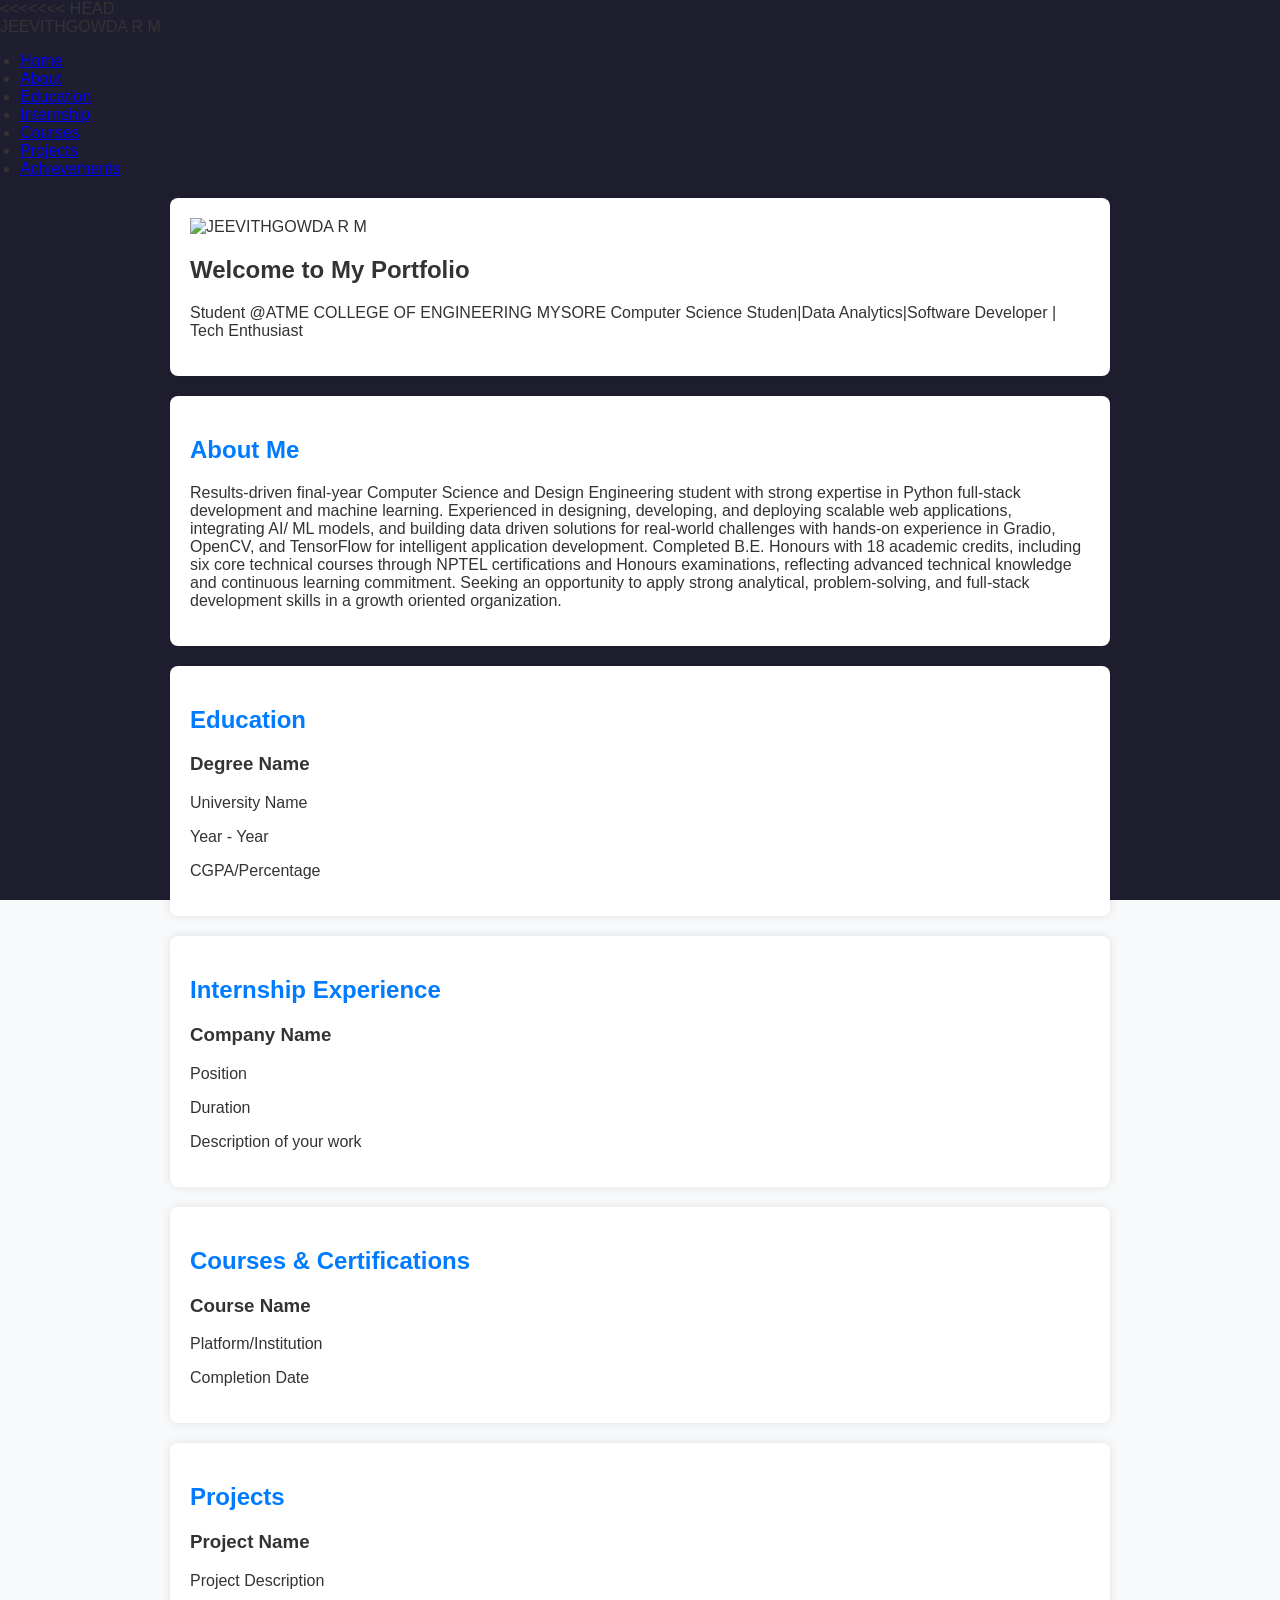
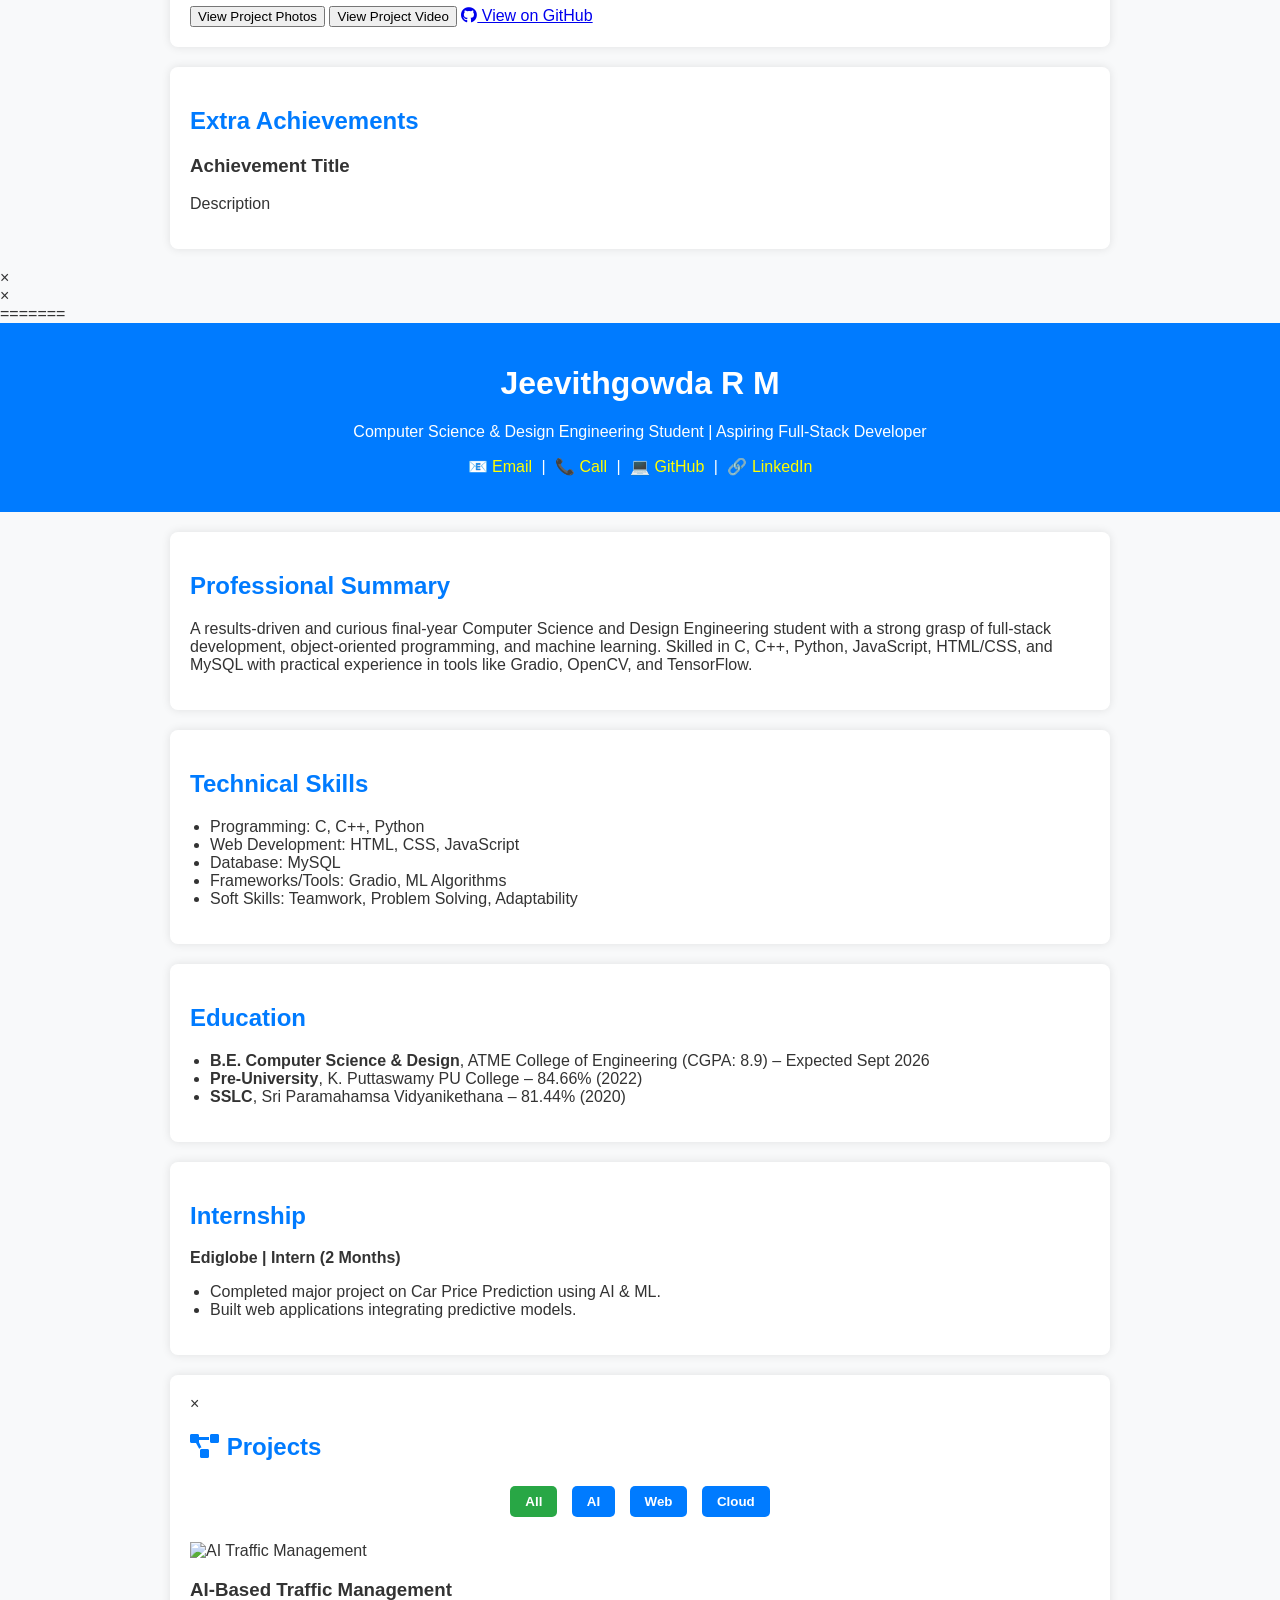
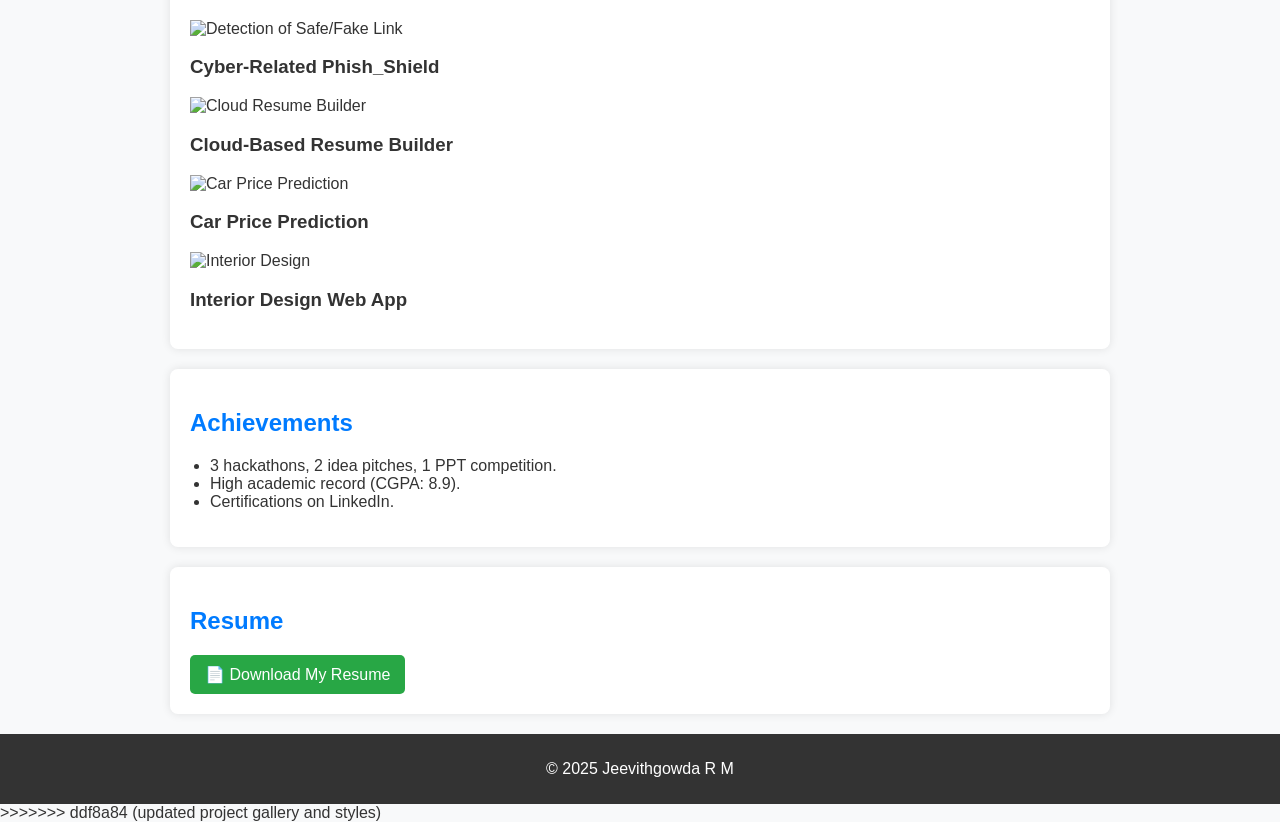
==== index.html @ c89f0ec2 "Updated to pop up the videos" ====
<<<<<<< HEAD
<!DOCTYPE html>
<html lang="en">
<head>
    <meta charset="UTF-8">
    <meta name="viewport" content="width=device-width, initial-scale=1.0">
    <title>JEEVITHGOWDA R M - Portfolio</title>
    <link rel="stylesheet" href="css/style.css">
    <link rel="stylesheet" href="https://cdnjs.cloudflare.com/ajax/libs/font-awesome/5.15.4/css/all.min.css">
</head>
<body>
    <!-- Navigation -->
    <nav>
        <div class="logo">JEEVITHGOWDA R M</div>
        <ul class="nav-links">
            <li><a href="#home">Home</a></li>
            <li><a href="#about">About</a></li>
            <li><a href="#education">Education</a></li>
            <li><a href="#internship">Internship</a></li>
            <li><a href="#courses">Courses</a></li>
            <li><a href="#projects">Projects</a></li>
            <li><a href="#achievements">Achievements</a></li>
        </ul>
    </nav>

    <!-- Home Section -->
    <section id="home" class="section">
        <div class="profile-container">
            <img src="C:\Users\JEEVITH GOWDA R M\OneDrive\Desktop\portfolio\project_images\jee .jpg" alt="JEEVITHGOWDA R M" class="profile-photo">
            <h1>Welcome to My Portfolio</h1>
            <p>Student @ATME COLLEGE OF ENGINEERING MYSORE Computer Science Studen|Data Analytics|Software Developer | Tech Enthusiast</p>
        </div>
    </section>

    <!-- About Section -->
    <section id="about" class="section">
        <h2>About Me</h2>
        <div class="content">
            <p>Results-driven final-year Computer Science and Design Engineering student with strong
expertise in Python full-stack development and machine learning. Experienced in designing,
developing, and deploying scalable web applications, integrating AI/ ML models, and building data
driven solutions for real-world challenges with hands-on experience in Gradio, OpenCV, and
TensorFlow for intelligent application development. Completed B.E. Honours with 18 academic
credits, including six core technical courses through NPTEL certifications and Honours examinations,
reflecting advanced technical knowledge and continuous learning commitment. Seeking an
opportunity to apply strong analytical, problem-solving, and full-stack development skills in a growth
oriented organization.</p>
        </div>
    </section>

    <!-- Education Section -->
    <section id="education" class="section">
        <h2>Education</h2>
        <div class="education-container">
            <!-- Add your education details here -->
            <div class="education-item">
                <h3>Degree Name</h3>
                <p>University Name</p>
                <p>Year - Year</p>
                <p>CGPA/Percentage</p>
            </div>
        </div>
    </section>

    <!-- Internship Section -->
    <section id="internship" class="section">
        <h2>Internship Experience</h2>
        <div class="internship-container">
            <!-- Add your internship details here -->
            <div class="internship-item">
                <h3>Company Name</h3>
                <p>Position</p>
                <p>Duration</p>
                <p>Description of your work</p>
            </div>
        </div>
    </section>

    <!-- Courses Section -->
    <section id="courses" class="section">
        <h2>Courses & Certifications</h2>
        <div class="courses-container">
            <!-- Add your courses here -->
            <div class="course-item">
                <h3>Course Name</h3>
                <p>Platform/Institution</p>
                <p>Completion Date</p>
            </div>
        </div>
    </section>

    <!-- Projects Section -->
    <section id="projects" class="section">
        <h2>Projects</h2>
        <div class="projects-container">
            <!-- Project Item Template -->
            <div class="project-item">
                <h3>Project Name</h3>
                <p>Project Description</p>
                <div class="project-buttons">
                    <button onclick="viewProjectPhotos('project1')">View Project Photos</button>
                    <button onclick="viewProjectVideo('project1')">View Project Video</button>
                    <a href="your-github-link" target="_blank" class="github-link">
                        <i class="fab fa-github"></i> View on GitHub
                    </a>
                </div>
            </div>
        </div>
    </section>

    <!-- Achievements Section -->
    <section id="achievements" class="section">
        <h2>Extra Achievements</h2>
        <div class="achievements-container">
            <!-- Add your achievements here -->
            <div class="achievement-item">
                <h3>Achievement Title</h3>
                <p>Description</p>
            </div>
        </div>
    </section>

    <!-- Modal for Photos -->
    <div id="photoModal" class="modal">
        <span class="close">&times;</span>
        <div class="modal-content">
            <div class="photo-container"></div>
        </div>
    </div>

    <!-- Modal for Videos -->
    <div id="videoModal" class="modal">
        <span class="close">&times;</span>
        <div class="modal-content">
            <div class="video-container"></div>
        </div>
    </div>

    <script src="js/script.js"></script>
</body>
</html>
=======
<!DOCTYPE html>
<html lang="en">
<head>
    <meta charset="UTF-8">
    <meta name="viewport" content="width=device-width, initial-scale=1.0">
    <title>Jeevithgowda R M - Portfolio</title>
    <link rel="stylesheet" href="style.css">
</head>
<body>
<div id="particles-js"></div>


<header>
    <h1>Jeevithgowda R M</h1>
    <p>Computer Science & Design Engineering Student | Aspiring Full-Stack Developer</p>
    <p>
        <a href="mailto:jeevithjeeva12345@gmail.com">📧 Email</a> | 
        <a href="tel:+917406012512">📞 Call</a> | 
        <a href="https://github.com/jeevithgowdarm" target="_blank">💻 GitHub</a> | 
        <a href="https://linkedin.com/in/jeevithgowda-r-m-33a022277" target="_blank">🔗 LinkedIn</a>
    </p>
</header>

<section>
    <h2>Professional Summary</h2>
    <p>A results-driven and curious final-year Computer Science and Design Engineering student with a strong grasp of full-stack development, object-oriented programming, and machine learning. Skilled in C, C++, Python, JavaScript, HTML/CSS, and MySQL with practical experience in tools like Gradio, OpenCV, and TensorFlow.</p>
</section>

<section>
    <h2>Technical Skills</h2>
    <ul>
        <li>Programming: C, C++, Python</li>
        <li>Web Development: HTML, CSS, JavaScript</li>
        <li>Database: MySQL</li>
        <li>Frameworks/Tools: Gradio, ML Algorithms</li>
        <li>Soft Skills: Teamwork, Problem Solving, Adaptability</li>
    </ul>
</section>

<section>
    <h2>Education</h2>
    <ul>
        <li><b>B.E. Computer Science & Design</b>, ATME College of Engineering (CGPA: 8.9) – Expected Sept 2026</li>
        <li><b>Pre-University</b>, K. Puttaswamy PU College – 84.66% (2022)</li>
        <li><b>SSLC</b>, Sri Paramahamsa Vidyanikethana – 81.44% (2020)</li>
    </ul>
</section>

<section>
    <h2>Internship</h2>
    <p><b>Ediglobe | Intern (2 Months)</b></p>
    <ul>
        <li>Completed major project on Car Price Prediction using AI & ML.</li>
        <li>Built web applications integrating predictive models.</li>
    </ul>
</section>

<!-- PROJECTS -->
<section id="projects" class="fade-in">
    <!-- MODAL POPUP -->
<div id="projectModal" class="modal">
    <span class="close" onclick="closeModal()">&times;</span>
    <div id="modalBody"></div>
    <div id="modalLinks" class="modal-links"></div>
</div>

    <h2><i class="fas fa-project-diagram"></i> Projects</h2>

    <!-- FILTER BAR -->
    <div class="filter-bar">
        <button class="filter-btn active" onclick="filterProjects('all')">All</button>
        <button class="filter-btn" onclick="filterProjects('ai')">AI</button>
        <button class="filter-btn" onclick="filterProjects('web')">Web</button>
        <button class="filter-btn" onclick="filterProjects('cloud')">Cloud</button>
    </div>

    <!-- PROJECT GALLERY -->
    <div class="gallery">

        <div class="card" data-category="ai"
             onclick="openModal('traffic.jpg', 
             'AI-Based Traffic Management System', 
             'Used LSTM & YOLOv5 for congestion prediction & emergency vehicle detection. Reduced congestion by 30% in simulations.', 
             'https://your-live-demo-link.com/traffic', 
             'https://github.com/jeevithgowdarm/traffic-management')">
            <img src="traffic.jpg" alt="AI Traffic Management">
            <h3>AI-Based Traffic Management</h3>
        </div>

        <div class="card" data-category="cyber"
             onclick="openvideoModal('https://drive.google.com/file/d/19k4djVkatjtYwYWnlKphUEiR3qjIgkow/view?usp=sharing', 
             'Phish Shield - Detection of Link wheather Safe/Fake', 
             'This project explains phishing attack detection with AI',
             'Built using Python, with Streamlit for the user interface, Scikit-learn (Random Forest) for phishing URL detection, and libraries like Pandas, NumPy, and tldextract for data processing and feature extraction. Managed version control with Git/GitHub. ', 
             'https://github.com/jeevithgowdarm/phish_shield.git')">
            <img src="C:\Users\JEEVITH GOWDA R M\OneDrive\Desktop\portfolio\project_images\phishing_detection_image.jpg" alt="Detection of Safe/Fake Link">
            <h3>Cyber-Related Phish_Shield</h3>
        </div>

        <div class="card" data-category="cloud"
             onclick="openModal('resume-builder.jpg', 
             'Cloud-Based Resume Builder', 
             'Created an online resume generation platform with cloud storage for easy access.', 
             'https://your-live-demo-link.com/resume-builder', 
             'https://github.com/jeevithgowdarm/resume-builder')">
            <img src="resume-builder.jpg" alt="Cloud Resume Builder">
            <h3>Cloud-Based Resume Builder</h3>
        </div>

        <div class="card" data-category="ai web"
             onclick="openModal('car-price.jpg', 
             'Car Price Prediction', 
             'AI-powered web app predicting car prices with high accuracy. Built during Ediglobe internship.', 
             'https://your-live-demo-link.com/car-price', 
             'https://github.com/jeevithgowdarm/car-price-prediction')">
            <img src="car-price.jpg" alt="Car Price Prediction">
            <h3>Car Price Prediction</h3>
        </div>

        <div class="card" data-category="web ai"
             onclick="openModal('interior-design.jpg', 
             'Interior Design Web App', 
             'ML-powered design visualization tool for architects & interior designers.', 
             'https://your-live-demo-link.com/interior-design', 
             'https://github.com/jeevithgowdarm/interior-design-app')">
            <img src="interior-design.jpg" alt="Interior Design">
            <h3>Interior Design Web App</h3>
        </div>

    </div>
</section>

<section>
    <h2>Achievements</h2>
    <ul>
        <li>3 hackathons, 2 idea pitches, 1 PPT competition.</li>
        <li>High academic record (CGPA: 8.9).</li>
        <li>Certifications on LinkedIn.</li>
    </ul>
</section>

<section>
    <h2>Resume</h2>
    <a class="btn" href="resume.pdf" download>📄 Download My Resume</a>
</section>

<footer>
    <p>© 2025 Jeevithgowda R M</p>
</footer>

<!-- Particles.js library -->
<script src="https://cdn.jsdelivr.net/npm/particles.js"></script>

<!-- Init Particles -->
<script>
particlesJS("particles-js", {
  "particles": {
    "number": { "value": 60 },
    "size": { "value": 3 },
    "move": { "speed": 1 },
    "line_linked": { "enable": true, "color": "#007BFF" },
    "color": { "value": "#ffffff" }
  }
});
</script>
</body>
</html>
>>>>>>> ddf8a84 (updated project gallery and styles)
---- style.css ----
body {
    font-family: Arial, sans-serif;
    margin: 0;
    padding: 0;
    background-color: #f8f9fa;
    color: #333;
}

header {
    background: #007BFF;
    color: white;
    padding: 20px;
    text-align: center;
}

header a {
    color: yellow;
    text-decoration: none;
    margin: 0 5px;
}

section {
    background: white;
    margin: 20px auto;
    padding: 20px;
    max-width: 900px;
    border-radius: 8px;
    box-shadow: 0 0 10px rgba(0,0,0,0.1);
}

h2 {
    color: #007BFF;
}

ul {
    padding-left: 20px;
}

.btn {
    display: inline-block;
    padding: 10px 15px;
    background: #28a745;
    color: white;
    text-decoration: none;
    border-radius: 5px;
}

.btn:hover {
    background: #218838;
}

footer {
    text-align: center;
    padding: 10px;
    background: #333;
    color: white;
}

/* Filter Bar */
.filter-bar {
    text-align: center;
    margin-bottom: 20px;
}

.filter-btn {
    background: #007BFF;
    color: white;
    border: none;
    padding: 8px 15px;
    margin: 5px;
    border-radius: 5px;
    cursor: pointer;
    font-weight: bold;
    transition: background 0.3s;
}

.filter-btn:hover {
    background: #0056b3;
}

.filter-btn.active {
    background: #28a745;
}
/* Particles Background */
#particles-js {
    position: fixed;
    width: 100%;
    height: 100%;
    z-index: -1; /* keeps particles behind all content */
    top: 0;
    left: 0;
    background: #1e1e2f; /* fallback color */
}
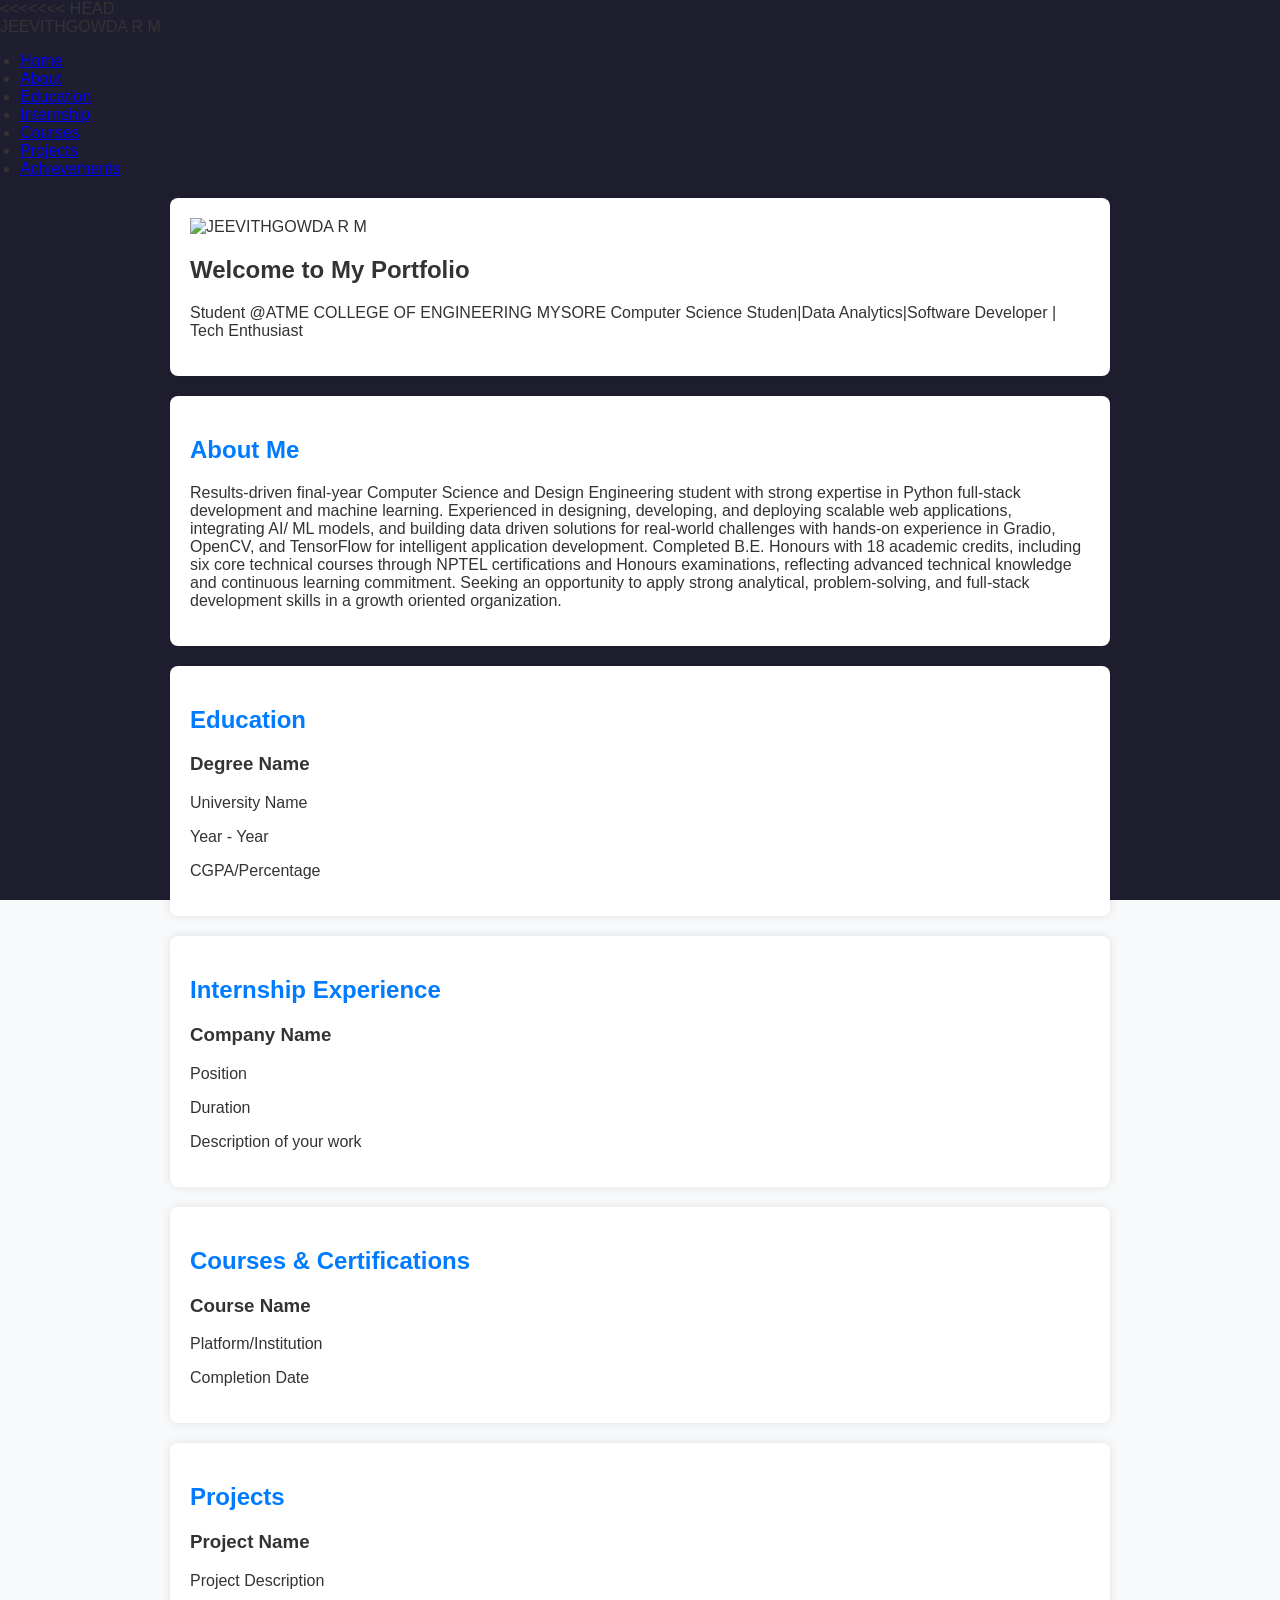
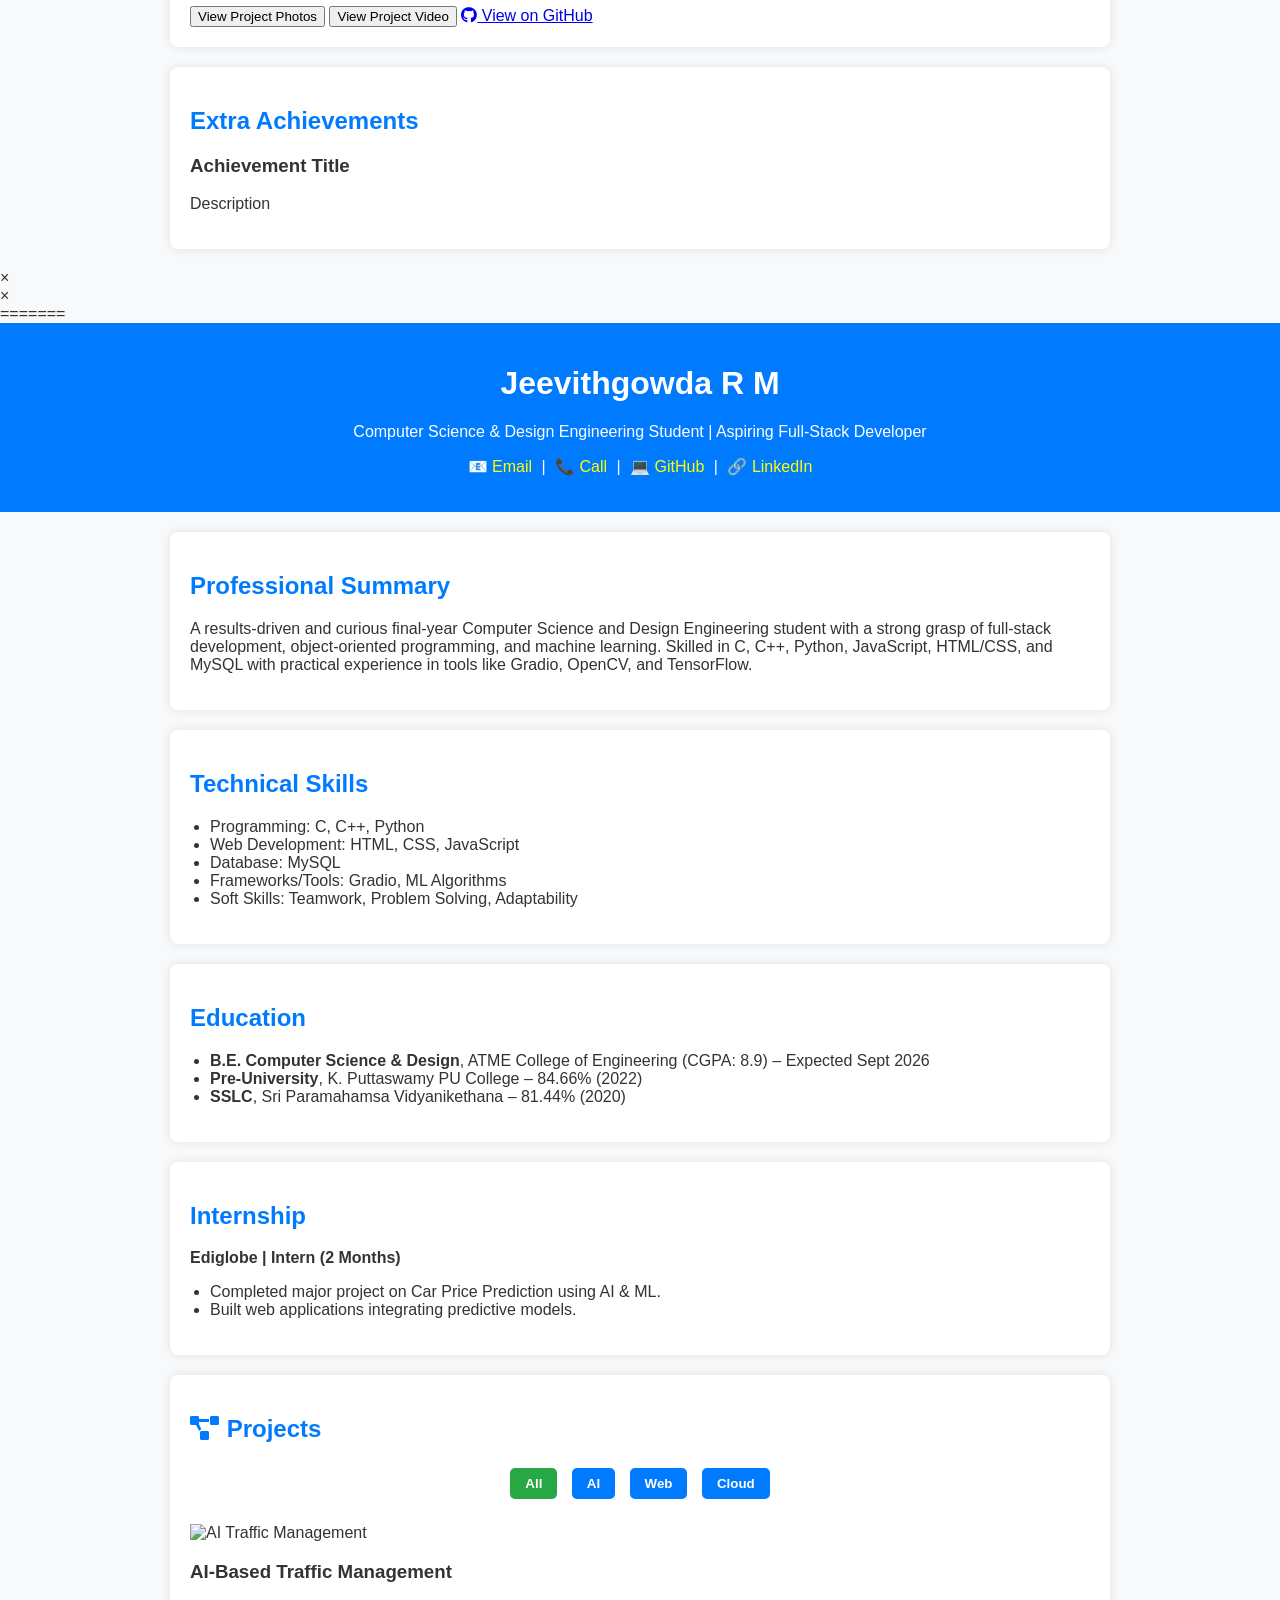
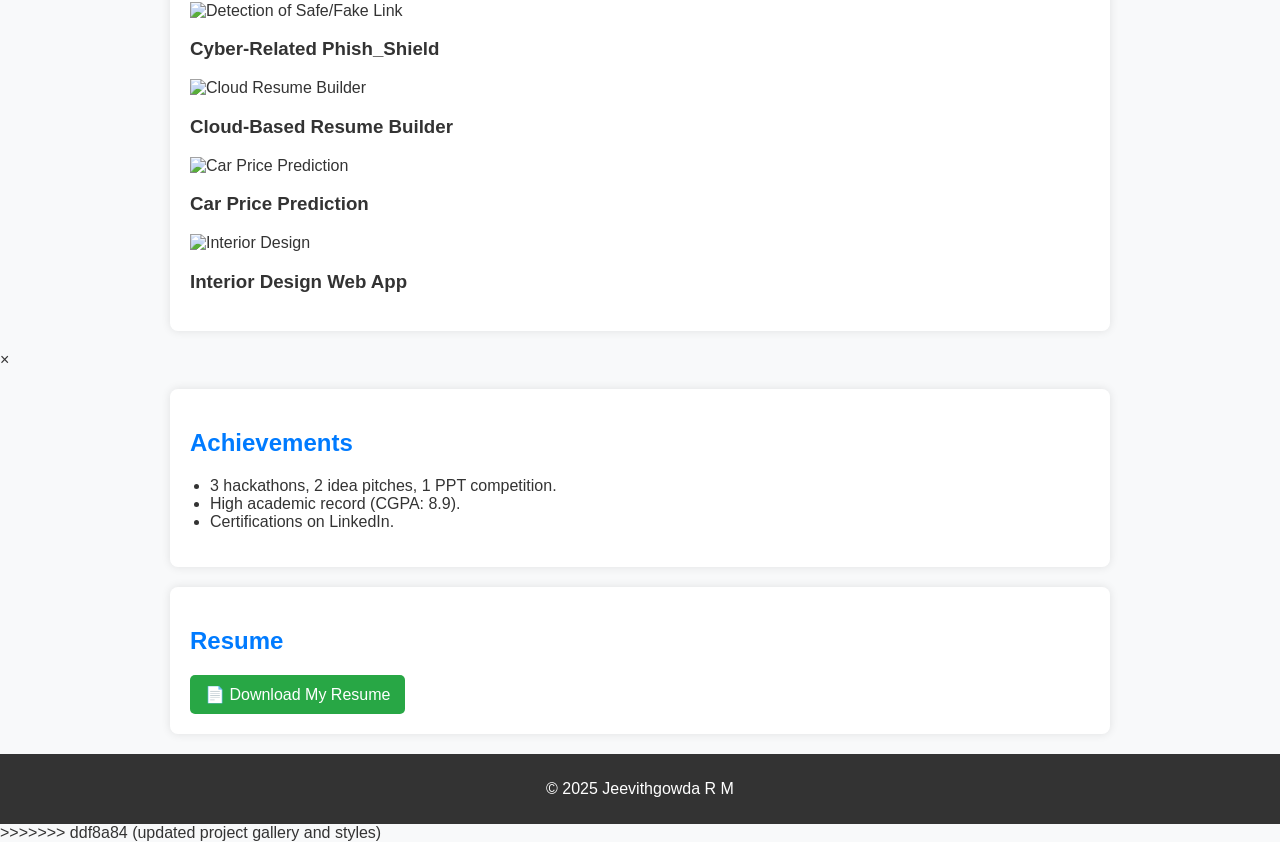
==== commit 3cb9a71d: "updated code" ====
--- a/index.html
+++ b/index.html
@@ -199,13 +199,6 @@
 
 <!-- PROJECTS -->
 <section id="projects" class="fade-in">
-    <!-- MODAL POPUP -->
-<div id="projectModal" class="modal">
-    <span class="close" onclick="closeModal()">&times;</span>
-    <div id="modalBody"></div>
-    <div id="modalLinks" class="modal-links"></div>
-</div>
-
     <h2><i class="fas fa-project-diagram"></i> Projects</h2>
 
     <!-- FILTER BAR -->
@@ -235,7 +228,7 @@
              'This project explains phishing attack detection with AI',
              'Built using Python, with Streamlit for the user interface, Scikit-learn (Random Forest) for phishing URL detection, and libraries like Pandas, NumPy, and tldextract for data processing and feature extraction. Managed version control with Git/GitHub. ', 
              'https://github.com/jeevithgowdarm/phish_shield.git')">
-            <img src="C:\Users\JEEVITH GOWDA R M\OneDrive\Desktop\portfolio\project_images\phishing_detection_image.jpg" alt="Detection of Safe/Fake Link">
+            <img src="C:\Users\JEEVITH GOWDA R M\OneDrive\Desktop\portfolio\project_images\phishing_detection_image\Screenshot (343).png.jpg" alt="Detection of Safe/Fake Link">
             <h3>Cyber-Related Phish_Shield</h3>
         </div>
 
@@ -271,6 +264,12 @@
 
     </div>
 </section>
+<!-- MODAL POPUP -->
+<div id="projectModal" class="modal">
+    <span class="close" onclick="closeModal()">&times;</span>
+    <div id="modalBody"></div>
+    <div id="modalLinks" class="modal-links"></div>
+</div>
 
 <section>
     <h2>Achievements</h2>
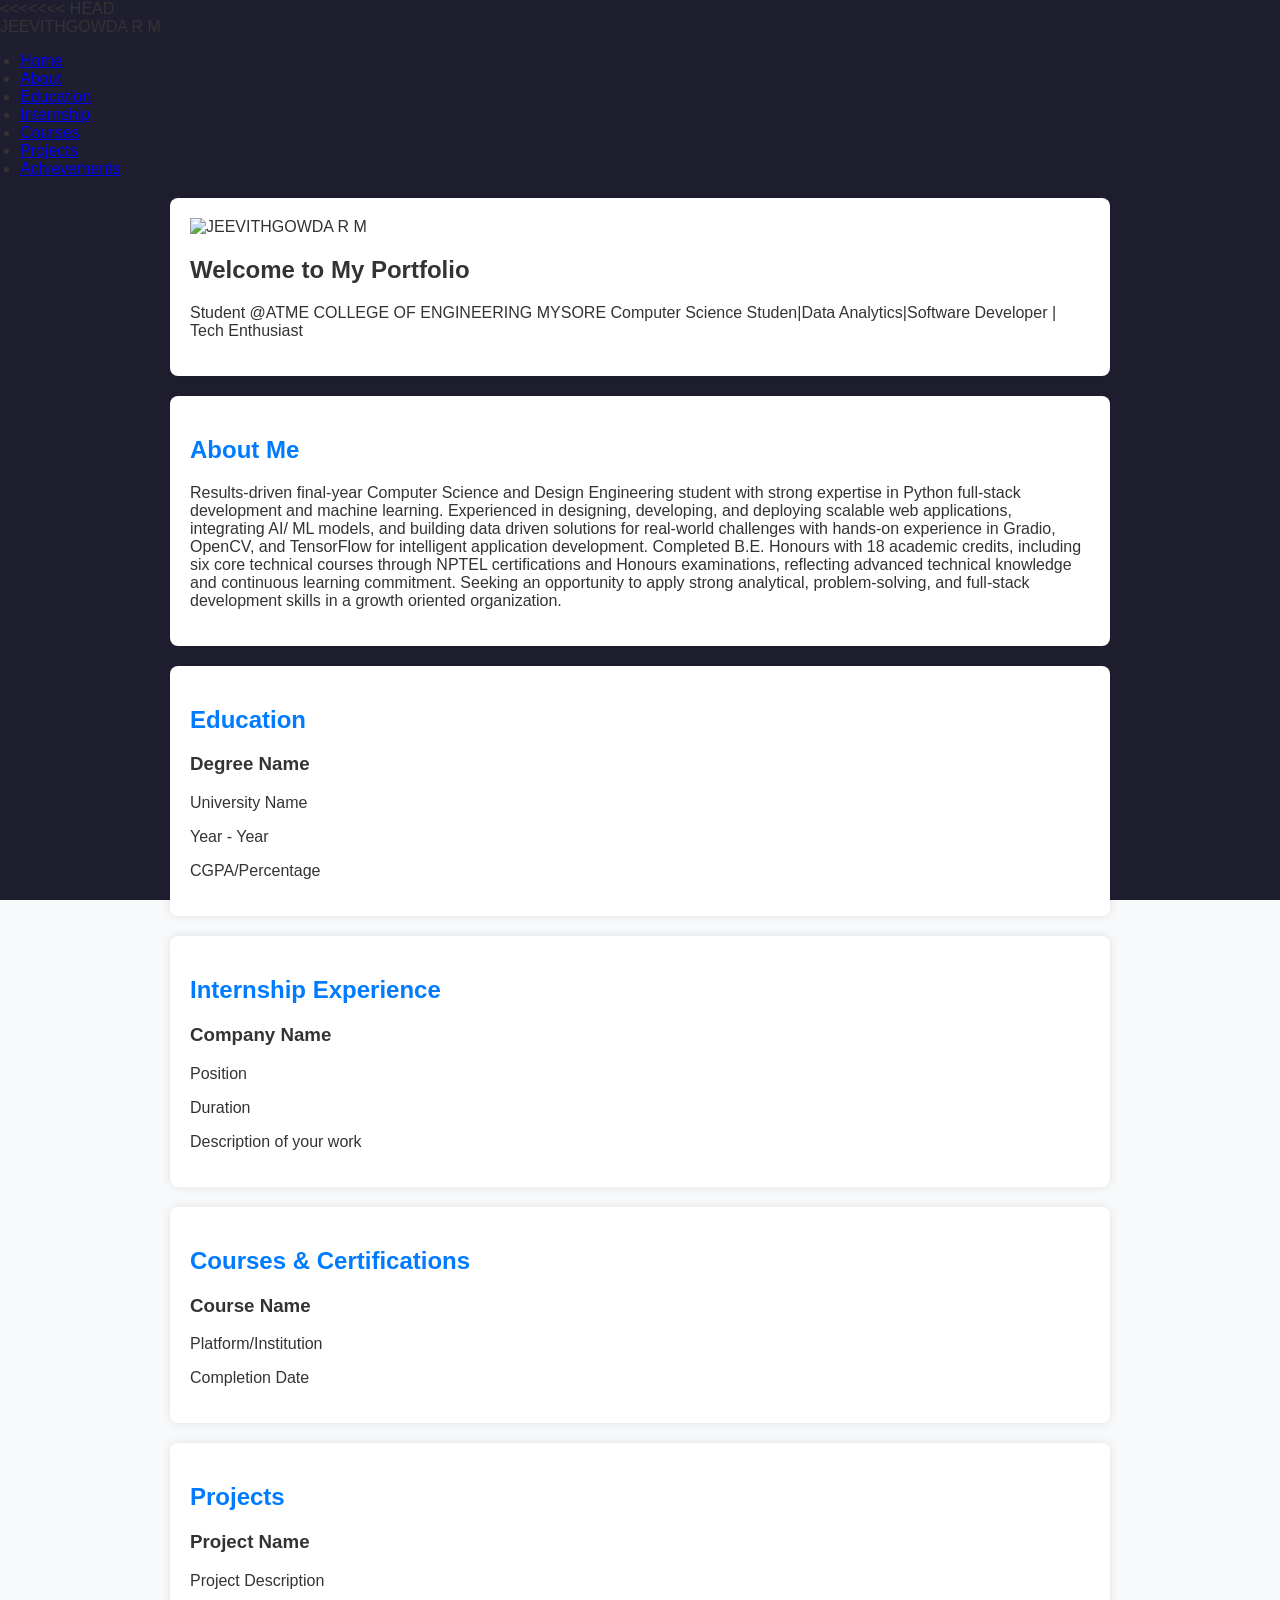
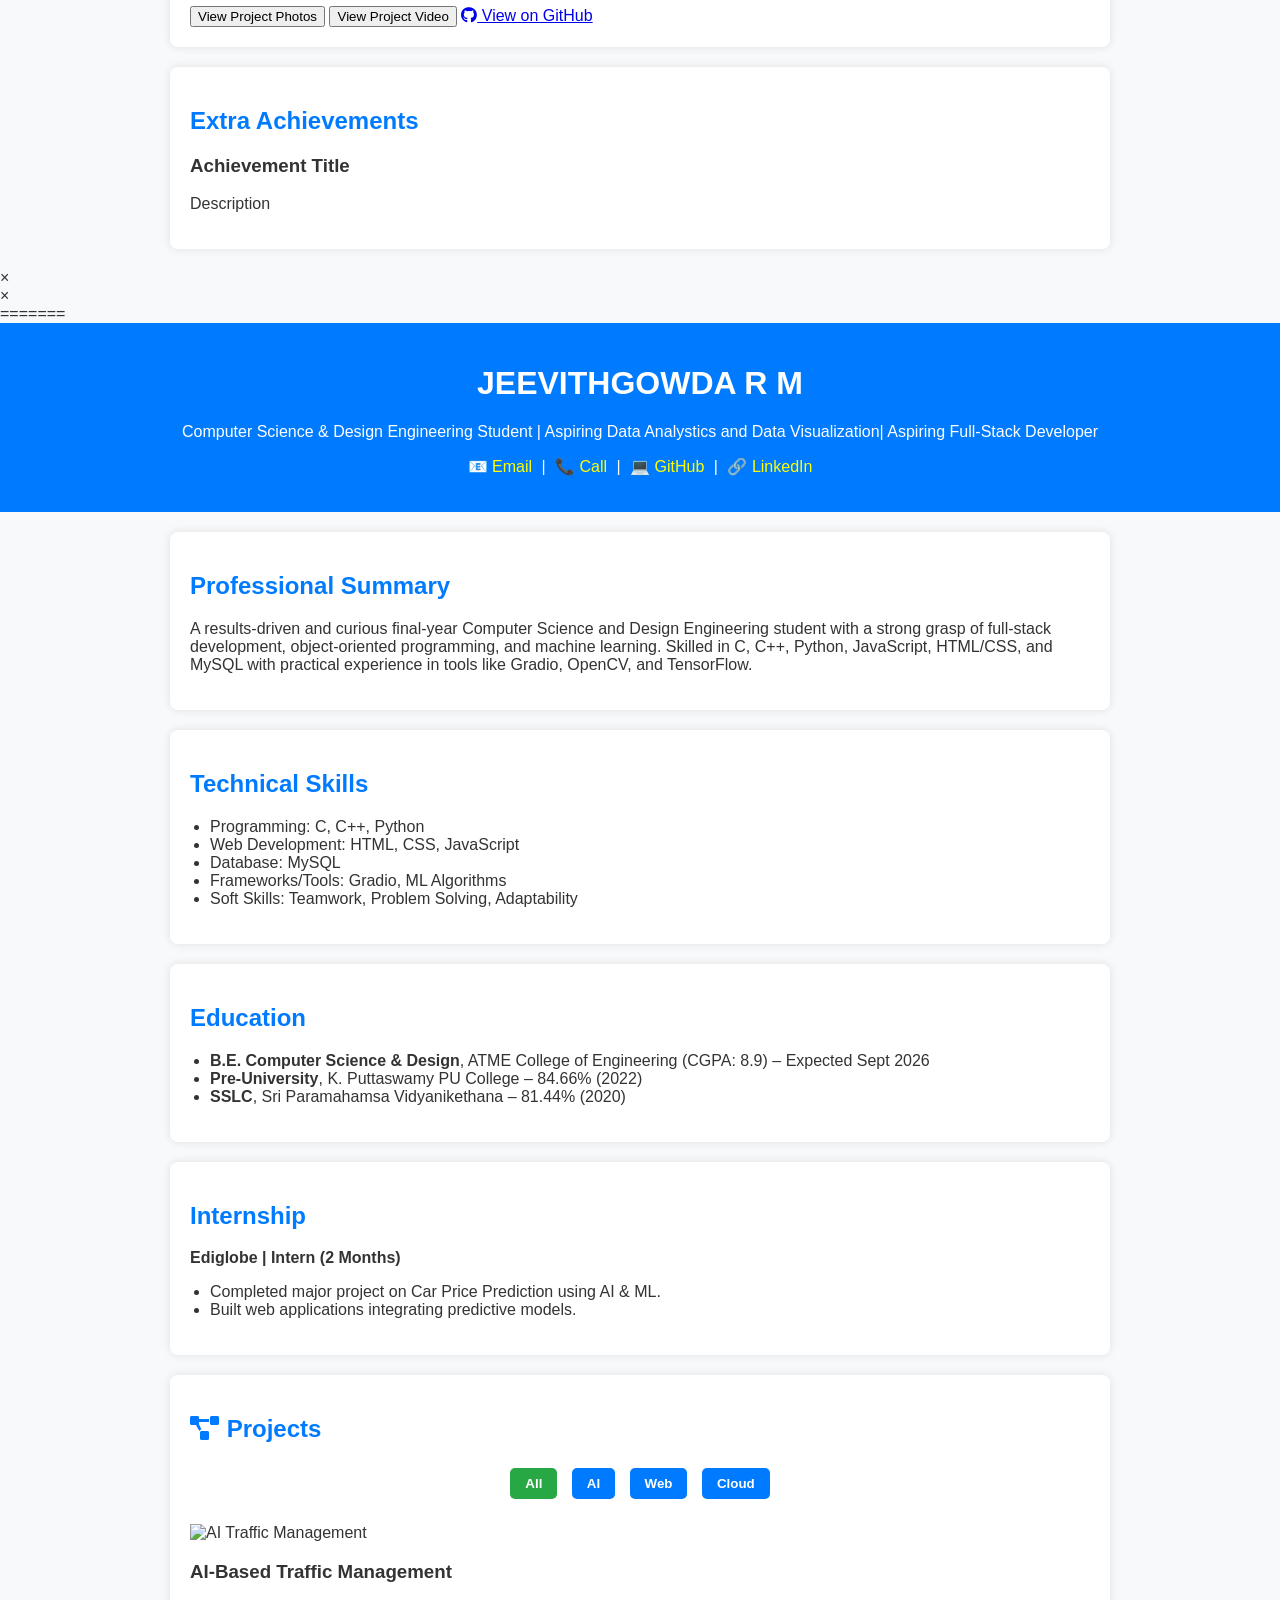
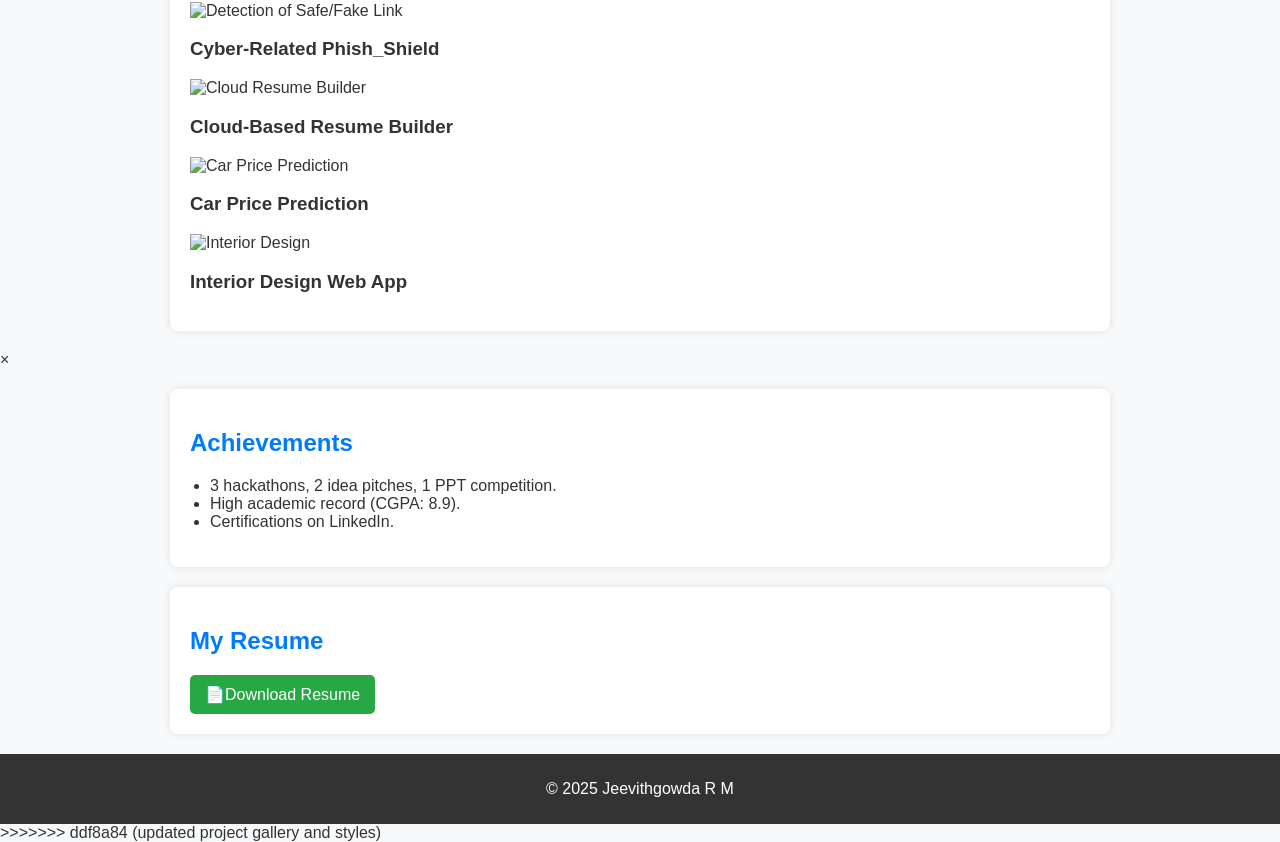
==== commit 9715e579: "Updated code for index and script" ====
--- a/index.html
+++ b/index.html
@@ -145,7 +145,7 @@
 <head>
     <meta charset="UTF-8">
     <meta name="viewport" content="width=device-width, initial-scale=1.0">
-    <title>Jeevithgowda R M - Portfolio</title>
+    <title>JEEVITHGOWDA R M - Portfolio</title>
     <link rel="stylesheet" href="style.css">
 </head>
 <body>
@@ -153,8 +153,8 @@
 
 
 <header>
-    <h1>Jeevithgowda R M</h1>
-    <p>Computer Science & Design Engineering Student | Aspiring Full-Stack Developer</p>
+    <h1>JEEVITHGOWDA R M</h1>
+    <p>Computer Science & Design Engineering Student | Aspiring Data Analystics and Data Visualization| Aspiring Full-Stack Developer</p>
     <p>
         <a href="mailto:jeevithjeeva12345@gmail.com">📧 Email</a> | 
         <a href="tel:+917406012512">📞 Call</a> | 
@@ -163,12 +163,12 @@
     </p>
 </header>
 
-<section>
+<section id="about" class="fade-in">
     <h2>Professional Summary</h2>
     <p>A results-driven and curious final-year Computer Science and Design Engineering student with a strong grasp of full-stack development, object-oriented programming, and machine learning. Skilled in C, C++, Python, JavaScript, HTML/CSS, and MySQL with practical experience in tools like Gradio, OpenCV, and TensorFlow.</p>
 </section>
 
-<section>
+<section id="skills" class="fade-in">
     <h2>Technical Skills</h2>
     <ul>
         <li>Programming: C, C++, Python</li>
@@ -179,7 +179,7 @@
     </ul>
 </section>
 
-<section>
+<section id="education" class="fade-in">
     <h2>Education</h2>
     <ul>
         <li><b>B.E. Computer Science & Design</b>, ATME College of Engineering (CGPA: 8.9) – Expected Sept 2026</li>
@@ -188,7 +188,7 @@
     </ul>
 </section>
 
-<section>
+<section id="internship" class="fade-in">
     <h2>Internship</h2>
     <p><b>Ediglobe | Intern (2 Months)</b></p>
     <ul>
@@ -213,11 +213,10 @@
     <div class="gallery">
 
         <div class="card" data-category="ai"
-             onclick="openModal('traffic.jpg', 
+             onclick="openvideoModal('https://your-live-demo-link.com/traffic',
              'AI-Based Traffic Management System', 
              'Used LSTM & YOLOv5 for congestion prediction & emergency vehicle detection. Reduced congestion by 30% in simulations.', 
-             'https://your-live-demo-link.com/traffic', 
-             'https://github.com/jeevithgowdarm/traffic-management')">
+              'https://github.com/jeevithgowdarm/traffic-management')">
             <img src="traffic.jpg" alt="AI Traffic Management">
             <h3>AI-Based Traffic Management</h3>
         </div>
@@ -233,30 +232,27 @@
         </div>
 
         <div class="card" data-category="cloud"
-             onclick="openModal('resume-builder.jpg', 
+             onclick="openVideoModal('https://your-live-demo-link.com/resume-builder',  
              'Cloud-Based Resume Builder', 
              'Created an online resume generation platform with cloud storage for easy access.', 
-             'https://your-live-demo-link.com/resume-builder', 
              'https://github.com/jeevithgowdarm/resume-builder')">
             <img src="resume-builder.jpg" alt="Cloud Resume Builder">
             <h3>Cloud-Based Resume Builder</h3>
         </div>
 
         <div class="card" data-category="ai web"
-             onclick="openModal('car-price.jpg', 
+             onclick="openVideoModal('https://your-live-demo-link.com/car-price', 
              'Car Price Prediction', 
              'AI-powered web app predicting car prices with high accuracy. Built during Ediglobe internship.', 
-             'https://your-live-demo-link.com/car-price', 
              'https://github.com/jeevithgowdarm/car-price-prediction')">
             <img src="car-price.jpg" alt="Car Price Prediction">
             <h3>Car Price Prediction</h3>
         </div>
 
         <div class="card" data-category="web ai"
-             onclick="openModal('interior-design.jpg', 
+             onclick="openVideoModal('https://your-live-demo-link.com/interior-design', 
              'Interior Design Web App', 
              'ML-powered design visualization tool for architects & interior designers.', 
-             'https://your-live-demo-link.com/interior-design', 
              'https://github.com/jeevithgowdarm/interior-design-app')">
             <img src="interior-design.jpg" alt="Interior Design">
             <h3>Interior Design Web App</h3>
@@ -271,7 +267,7 @@
     <div id="modalLinks" class="modal-links"></div>
 </div>
 
-<section>
+<section id="achievements" class="fade-in">
     <h2>Achievements</h2>
     <ul>
         <li>3 hackathons, 2 idea pitches, 1 PPT competition.</li>
@@ -281,8 +277,8 @@
 </section>
 
 <section>
-    <h2>Resume</h2>
-    <a class="btn" href="resume.pdf" download>📄 Download My Resume</a>
+    <h2>My Resume</h2>
+    <a href="resume.pdf" download class="btn">📄Download Resume</a>
 </section>
 
 <footer>
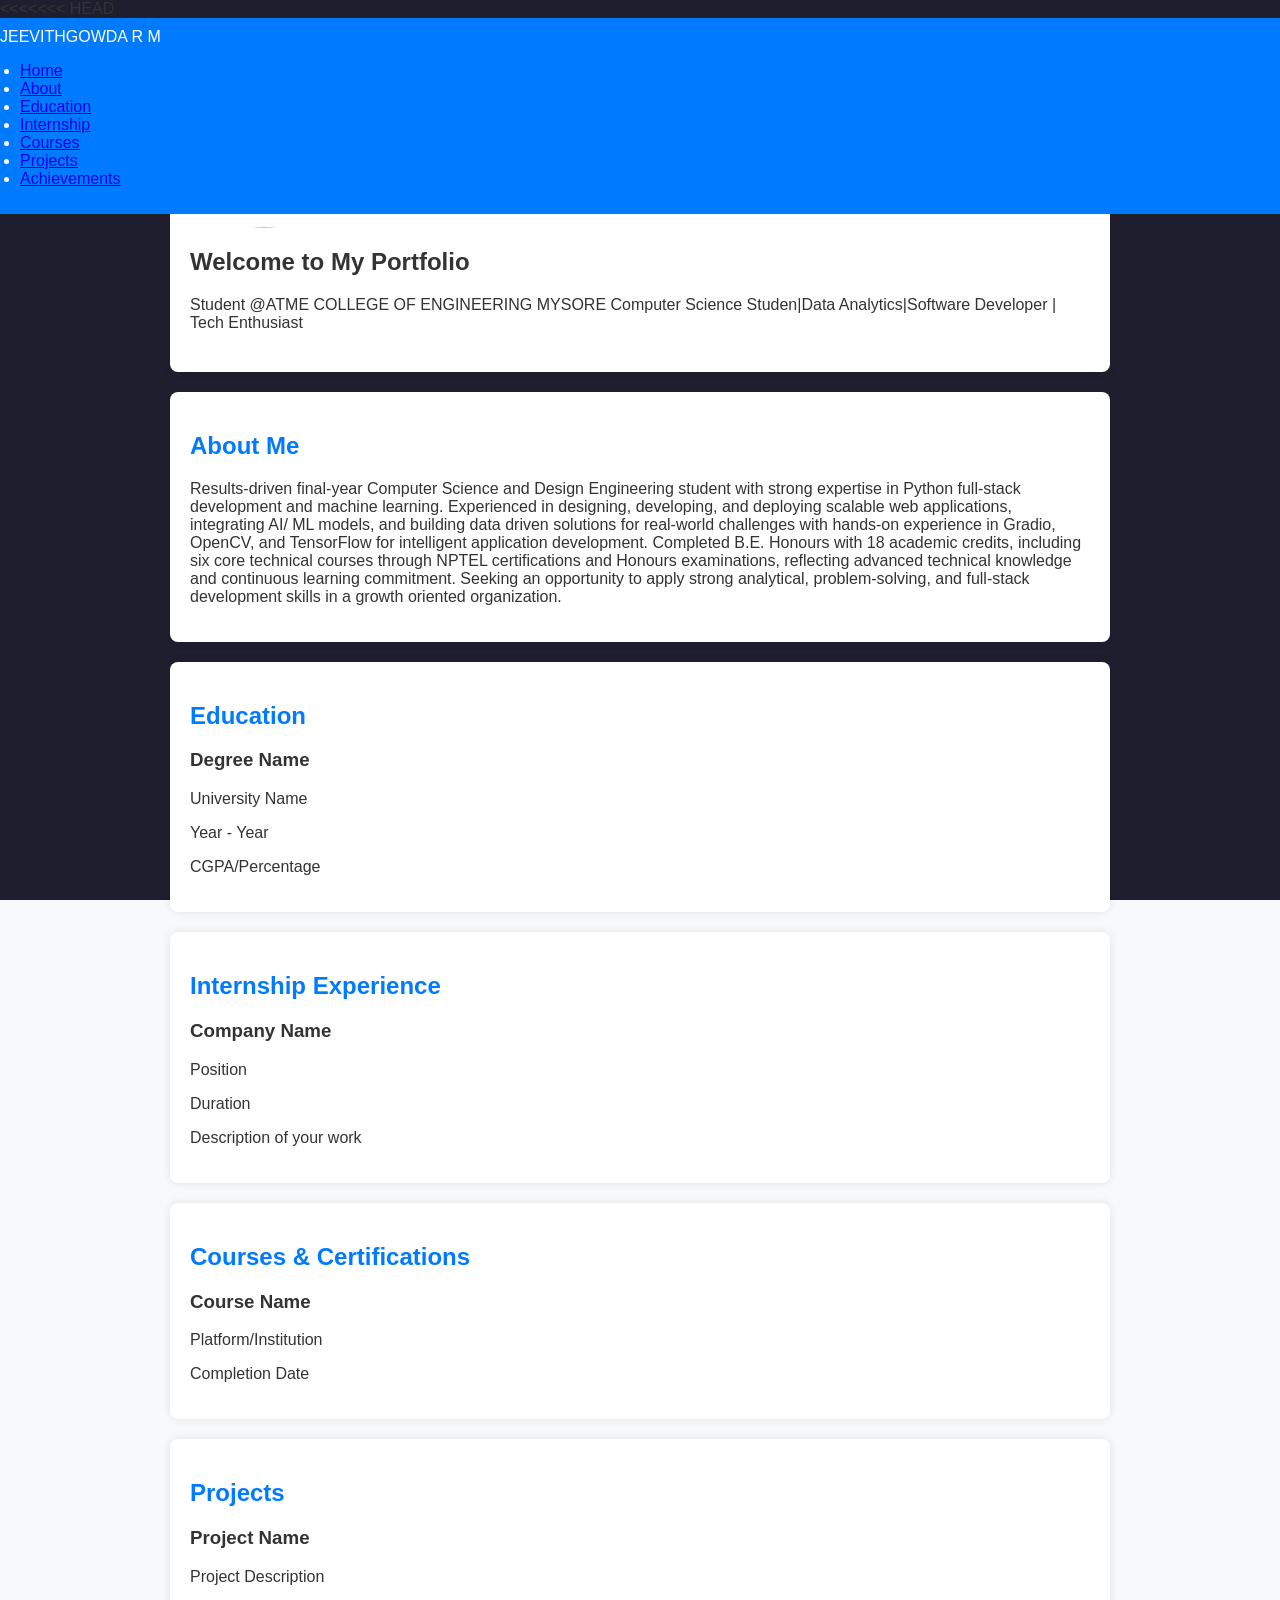
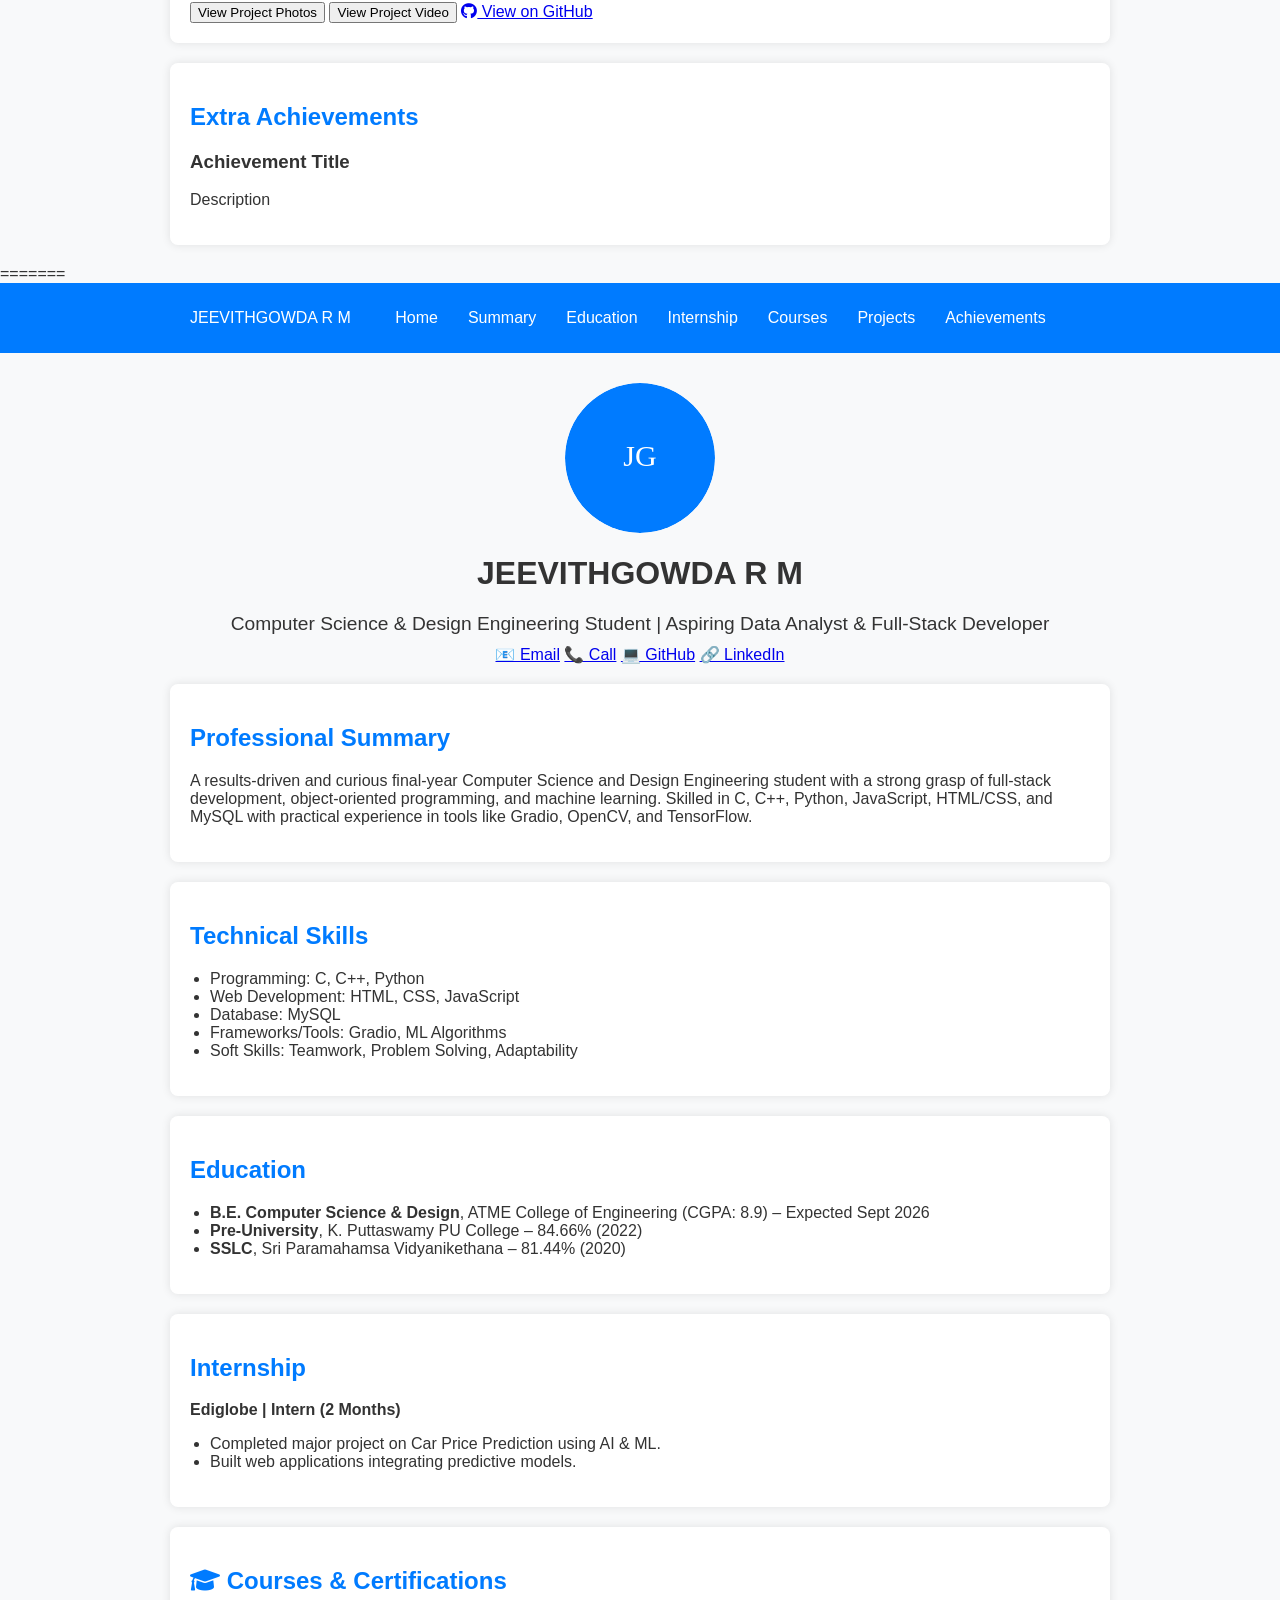
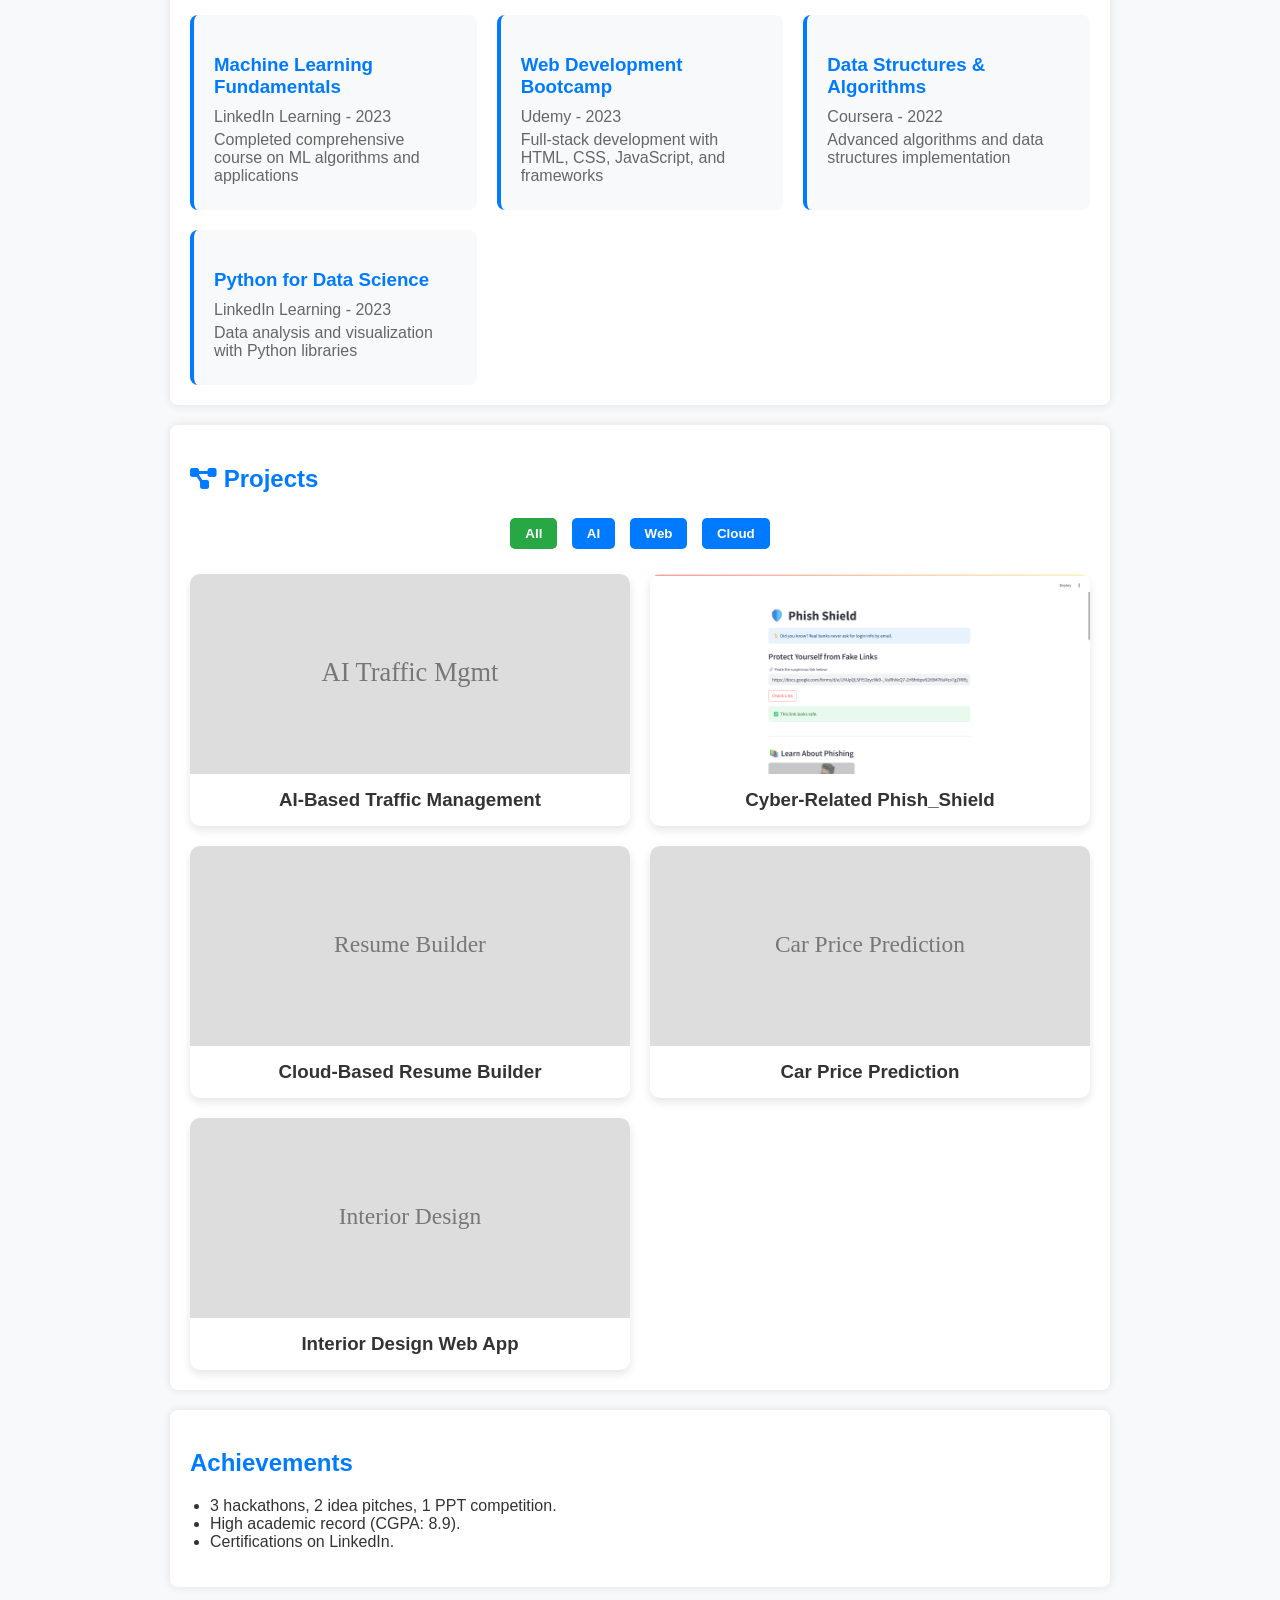
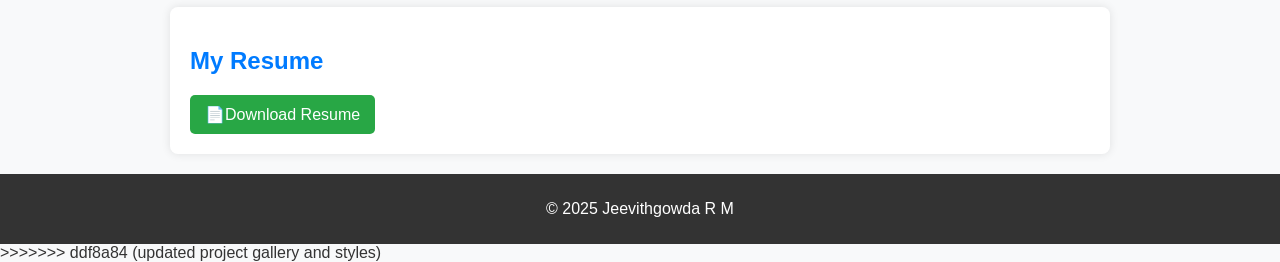
==== commit 485ea830: "Updated Code" ====
--- a/index.html
+++ b/index.html
@@ -147,20 +147,47 @@
     <meta name="viewport" content="width=device-width, initial-scale=1.0">
     <title>JEEVITHGOWDA R M - Portfolio</title>
     <link rel="stylesheet" href="style.css">
+    <link rel="stylesheet" href="https://cdnjs.cloudflare.com/ajax/libs/font-awesome/6.0.0/css/all.min.css">
 </head>
 <body>
 <div id="particles-js"></div>
 
-
-<header>
-    <h1>JEEVITHGOWDA R M</h1>
-    <p>Computer Science & Design Engineering Student | Aspiring Data Analystics and Data Visualization| Aspiring Full-Stack Developer</p>
-    <p>
-        <a href="mailto:jeevithjeeva12345@gmail.com">📧 Email</a> | 
-        <a href="tel:+917406012512">📞 Call</a> | 
-        <a href="https://github.com/jeevithgowdarm" target="_blank">💻 GitHub</a> | 
-        <a href="https://linkedin.com/in/jeevithgowda-r-m-33a022277" target="_blank">🔗 LinkedIn</a>
-    </p>
+<!-- Navigation -->
+<nav id="navbar">
+    <div class="nav-container">
+        <div class="nav-logo">JEEVITHGOWDA R M</div>
+        <ul class="nav-menu">
+            <li><a href="#home" class="nav-link">Home</a></li>
+            <li><a href="#about" class="nav-link">Summary</a></li>
+            <li><a href="#education" class="nav-link">Education</a></li>
+            <li><a href="#internship" class="nav-link">Internship</a></li>
+            <li><a href="#courses" class="nav-link">Courses</a></li>
+            <li><a href="#projects" class="nav-link">Projects</a></li>
+            <li><a href="#achievements" class="nav-link">Achievements</a></li>
+        </ul>
+        <div class="hamburger">
+            <span class="bar"></span>
+            <span class="bar"></span>
+            <span class="bar"></span>
+        </div>
+    </div>
+</nav>
+
+<!-- Header with Profile Photo -->
+<header id="home">
+    <div class="header-content">
+        <div class="profile-container">
+            <img src="profile.jpg" alt="JEEVITHGOWDA R M" class="profile-photo" onerror="this.src='[data-uri]'">
+        </div>
+        <h1>JEEVITHGOWDA R M</h1>
+        <p class="tagline">Computer Science & Design Engineering Student | Aspiring Data Analyst & Full-Stack Developer</p>
+        <div class="header-links">
+            <a href="mailto:jeevithjeeva12345@gmail.com" class="header-link">📧 Email</a>
+            <a href="tel:+917406012512" class="header-link">📞 Call</a>
+            <a href="https://github.com/jeevithgowdarm" target="_blank" class="header-link">💻 GitHub</a>
+            <a href="https://linkedin.com/in/jeevithgowda-r-m-33a022277" target="_blank" class="header-link">🔗 LinkedIn</a>
+        </div>
+    </div>
 </header>
 
 <section id="about" class="fade-in">
@@ -197,6 +224,33 @@
     </ul>
 </section>
 
+<!-- COURSES SECTION -->
+<section id="courses" class="fade-in">
+    <h2><i class="fas fa-graduation-cap"></i> Courses & Certifications</h2>
+    <div class="courses-grid">
+        <div class="course-card">
+            <h3>Machine Learning Fundamentals</h3>
+            <p>LinkedIn Learning - 2023</p>
+            <p>Completed comprehensive course on ML algorithms and applications</p>
+        </div>
+        <div class="course-card">
+            <h3>Web Development Bootcamp</h3>
+            <p>Udemy - 2023</p>
+            <p>Full-stack development with HTML, CSS, JavaScript, and frameworks</p>
+        </div>
+        <div class="course-card">
+            <h3>Data Structures & Algorithms</h3>
+            <p>Coursera - 2022</p>
+            <p>Advanced algorithms and data structures implementation</p>
+        </div>
+        <div class="course-card">
+            <h3>Python for Data Science</h3>
+            <p>LinkedIn Learning - 2023</p>
+            <p>Data analysis and visualization with Python libraries</p>
+        </div>
+    </div>
+</section>
+
 <!-- PROJECTS -->
 <section id="projects" class="fade-in">
     <h2><i class="fas fa-project-diagram"></i> Projects</h2>
@@ -213,48 +267,47 @@
     <div class="gallery">
 
         <div class="card" data-category="ai"
-             onclick="openvideoModal('https://your-live-demo-link.com/traffic',
+             onclick="openVideoModal('https://your-live-demo-link.com/traffic',
              'AI-Based Traffic Management System', 
              'Used LSTM & YOLOv5 for congestion prediction & emergency vehicle detection. Reduced congestion by 30% in simulations.', 
               'https://github.com/jeevithgowdarm/traffic-management')">
-            <img src="traffic.jpg" alt="AI Traffic Management">
+            <img src="project_images/placeholder.jpg" alt="AI Traffic Management" onerror="this.src='[data-uri]'">
             <h3>AI-Based Traffic Management</h3>
         </div>
 
         <div class="card" data-category="cyber"
-             onclick="openvideoModal('https://drive.google.com/file/d/19k4djVkatjtYwYWnlKphUEiR3qjIgkow/view?usp=sharing', 
-             'Phish Shield - Detection of Link wheather Safe/Fake', 
-             'This project explains phishing attack detection with AI',
-             'Built using Python, with Streamlit for the user interface, Scikit-learn (Random Forest) for phishing URL detection, and libraries like Pandas, NumPy, and tldextract for data processing and feature extraction. Managed version control with Git/GitHub. ', 
+             onclick="openVideoModal('https://drive.google.com/file/d/19k4djVkatjtYwYWnlKphUEiR3qjIgkow/view?usp=sharing', 
+             'Phish Shield - Detection of Safe/Fake Links', 
+             'AI-powered phishing detection system using Random Forest algorithm. Built with Python, Streamlit, Scikit-learn, Pandas, and NumPy for URL analysis and feature extraction.',
              'https://github.com/jeevithgowdarm/phish_shield.git')">
-            <img src="C:\Users\JEEVITH GOWDA R M\OneDrive\Desktop\portfolio\project_images\phishing_detection_image\Screenshot (343).png.jpg" alt="Detection of Safe/Fake Link">
+            <img src="project_images/phishing_detection_image/Screenshot (343).png" alt="Phish Shield Detection" onerror="this.src='[data-uri]'">
             <h3>Cyber-Related Phish_Shield</h3>
         </div>
 
         <div class="card" data-category="cloud"
              onclick="openVideoModal('https://your-live-demo-link.com/resume-builder',  
              'Cloud-Based Resume Builder', 
-             'Created an online resume generation platform with cloud storage for easy access.', 
+             'Created an online resume generation platform with cloud storage for easy access and professional document creation.', 
              'https://github.com/jeevithgowdarm/resume-builder')">
-            <img src="resume-builder.jpg" alt="Cloud Resume Builder">
+            <img src="project_images/placeholder.jpg" alt="Cloud Resume Builder" onerror="this.src='[data-uri]'">
             <h3>Cloud-Based Resume Builder</h3>
         </div>
 
         <div class="card" data-category="ai web"
              onclick="openVideoModal('https://your-live-demo-link.com/car-price', 
              'Car Price Prediction', 
-             'AI-powered web app predicting car prices with high accuracy. Built during Ediglobe internship.', 
+             'AI-powered web application for predicting car prices with high accuracy. Built during Ediglobe internship using machine learning algorithms.', 
              'https://github.com/jeevithgowdarm/car-price-prediction')">
-            <img src="car-price.jpg" alt="Car Price Prediction">
+            <img src="project_images/placeholder.jpg" alt="Car Price Prediction" onerror="this.src='[data-uri]'">
             <h3>Car Price Prediction</h3>
         </div>
 
         <div class="card" data-category="web ai"
              onclick="openVideoModal('https://your-live-demo-link.com/interior-design', 
              'Interior Design Web App', 
-             'ML-powered design visualization tool for architects & interior designers.', 
+             'Machine learning-powered design visualization tool for architects and interior designers with real-time rendering capabilities.', 
              'https://github.com/jeevithgowdarm/interior-design-app')">
-            <img src="interior-design.jpg" alt="Interior Design">
+            <img src="project_images/placeholder.jpg" alt="Interior Design" onerror="this.src='[data-uri]'">
             <h3>Interior Design Web App</h3>
         </div>
 
--- a/style.css
+++ b/style.css
@@ -6,17 +6,56 @@
     color: #333;
 }
 
-header {
+nav {
     background: #007BFF;
     color: white;
-    padding: 20px;
-    text-align: center;
-}
-
-header a {
-    color: yellow;
+    padding: 10px 0;
+    position: fixed;
+    width: 100%;
+    z-index: 1000;
+}
+
+.nav-container {
+    display: flex;
+    justify-content: space-between;
+    align-items: center;
+    max-width: 900px;
+    margin: auto;
+}
+
+.nav-menu {
+    list-style: none;
+    display: flex;
+    padding: 0;
+}
+
+.nav-menu li {
+    margin: 0 15px;
+}
+
+.nav-link {
+    color: white;
     text-decoration: none;
-    margin: 0 5px;
+}
+
+.header-content {
+    text-align: center;
+    padding-top: 80px; /* Space for fixed nav */
+}
+
+.profile-container {
+    margin: 20px auto;
+}
+
+.profile-photo {
+    width: 150px;
+    height: 150px;
+    border-radius: 50%;
+}
+
+.tagline {
+    font-size: 1.2em;
+    margin: 10px 0;
 }
 
 section {
@@ -81,6 +120,132 @@
 .filter-btn.active {
     background: #28a745;
 }
+
+/* Project Cards */
+.gallery {
+    display: grid;
+    grid-template-columns: repeat(auto-fit, minmax(300px, 1fr));
+    gap: 20px;
+    margin-top: 20px;
+}
+
+.card {
+    background: white;
+    border-radius: 10px;
+    overflow: hidden;
+    box-shadow: 0 4px 8px rgba(0,0,0,0.1);
+    transition: transform 0.3s ease, box-shadow 0.3s ease;
+    cursor: pointer;
+}
+
+.card:hover {
+    transform: translateY(-5px);
+    box-shadow: 0 8px 25px rgba(0,0,0,0.15);
+}
+
+.card img {
+    width: 100%;
+    height: 200px;
+    object-fit: cover;
+}
+
+.card h3 {
+    padding: 15px;
+    margin: 0;
+    color: #333;
+    text-align: center;
+}
+
+/* Modal Styles */
+.modal {
+    display: none;
+    position: fixed;
+    z-index: 2000;
+    left: 0;
+    top: 0;
+    width: 100%;
+    height: 100%;
+    background-color: rgba(0,0,0,0.9);
+}
+
+.modal-content {
+    position: relative;
+    background-color: #fff;
+    margin: 5% auto;
+    padding: 20px;
+    width: 80%;
+    max-width: 800px;
+    border-radius: 10px;
+    max-height: 80vh;
+    overflow-y: auto;
+}
+
+.close {
+    position: absolute;
+    top: 15px;
+    right: 25px;
+    color: #fff;
+    font-size: 35px;
+    font-weight: bold;
+    cursor: pointer;
+    z-index: 2001;
+}
+
+.close:hover {
+    color: #ccc;
+}
+
+.modal-links {
+    text-align: center;
+    margin-top: 20px;
+}
+
+.modal-links a {
+    display: inline-block;
+    margin: 0 10px;
+    padding: 10px 20px;
+    background: #007BFF;
+    color: white;
+    text-decoration: none;
+    border-radius: 5px;
+    transition: background 0.3s;
+}
+
+.modal-links a:hover {
+    background: #0056b3;
+}
+
+/* Courses Section */
+.courses-grid {
+    display: grid;
+    grid-template-columns: repeat(auto-fit, minmax(250px, 1fr));
+    gap: 20px;
+    margin-top: 20px;
+}
+
+.course-card {
+    background: #f8f9fa;
+    padding: 20px;
+    border-radius: 8px;
+    border-left: 4px solid #007BFF;
+    transition: transform 0.3s ease;
+}
+
+.course-card:hover {
+    transform: translateY(-5px);
+    box-shadow: 0 5px 15px rgba(0,0,0,0.1);
+}
+
+.course-card h3 {
+    color: #007BFF;
+    margin-bottom: 10px;
+}
+
+.course-card p {
+    margin: 5px 0;
+    color: #666;
+}
+
 /* Particles Background */
 #particles-js {
     position: fixed;
@@ -92,3 +257,27 @@
     background: #1e1e2f; /* fallback color */
 }
 
+/* Responsive Design */
+@media (max-width: 768px) {
+    .nav-menu {
+        flex-direction: column;
+        display: none;
+    }
+    
+    .nav-menu.active {
+        display: flex;
+    }
+    
+    .gallery {
+        grid-template-columns: 1fr;
+    }
+    
+    .courses-grid {
+        grid-template-columns: 1fr;
+    }
+    
+    .header-content {
+        padding-top: 120px;
+    }
+}
+
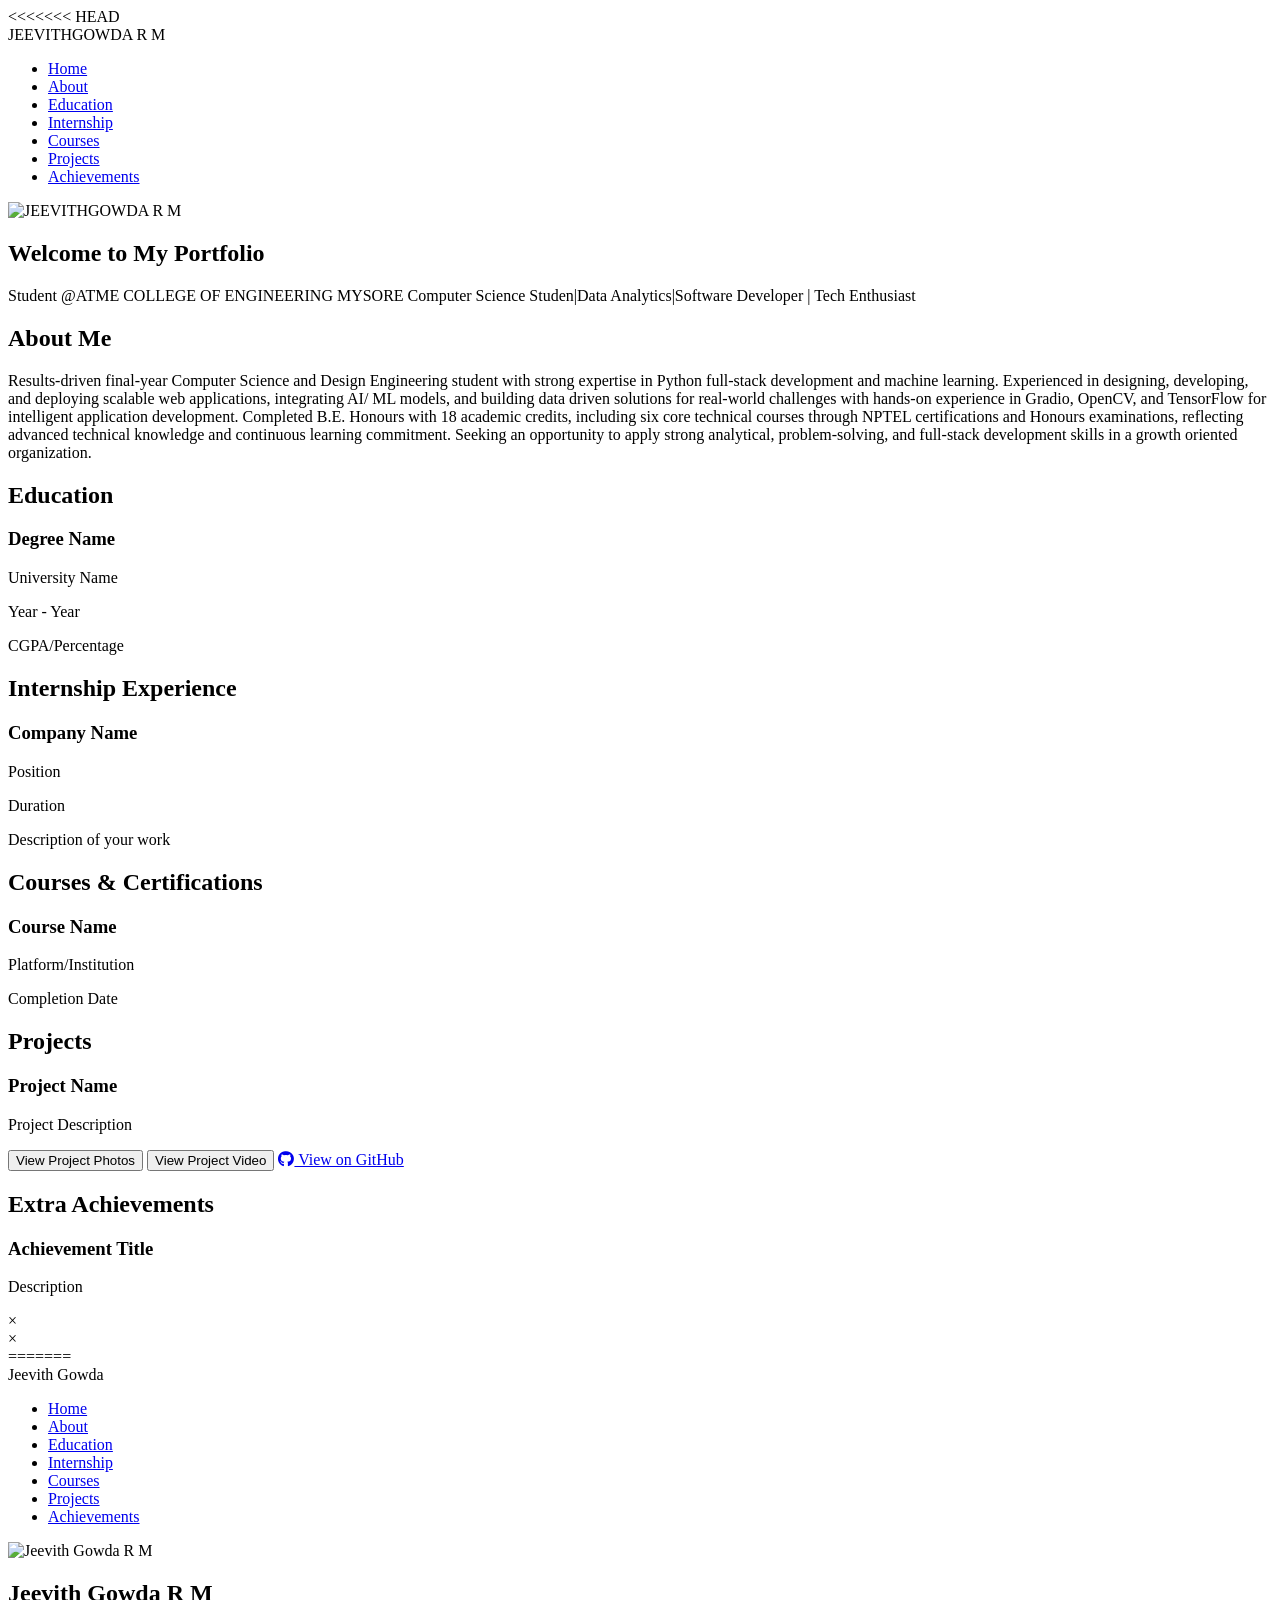
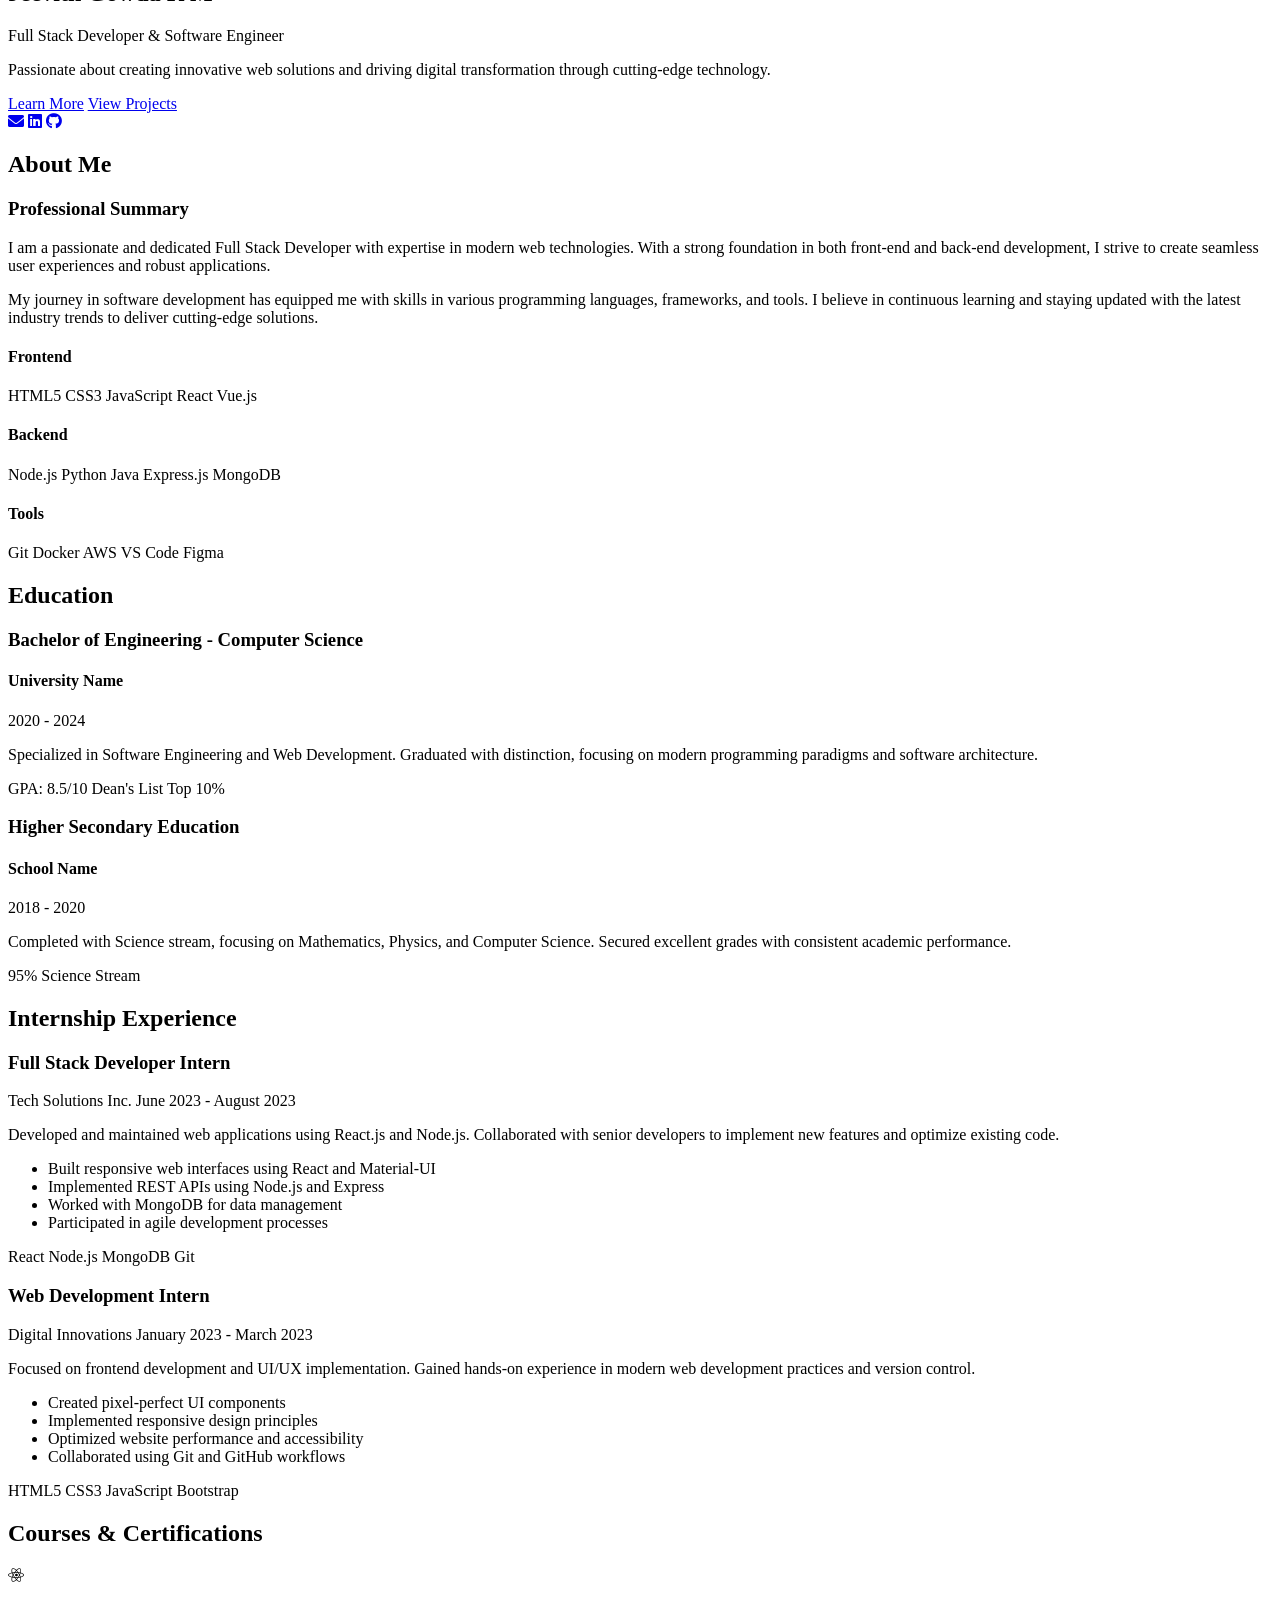
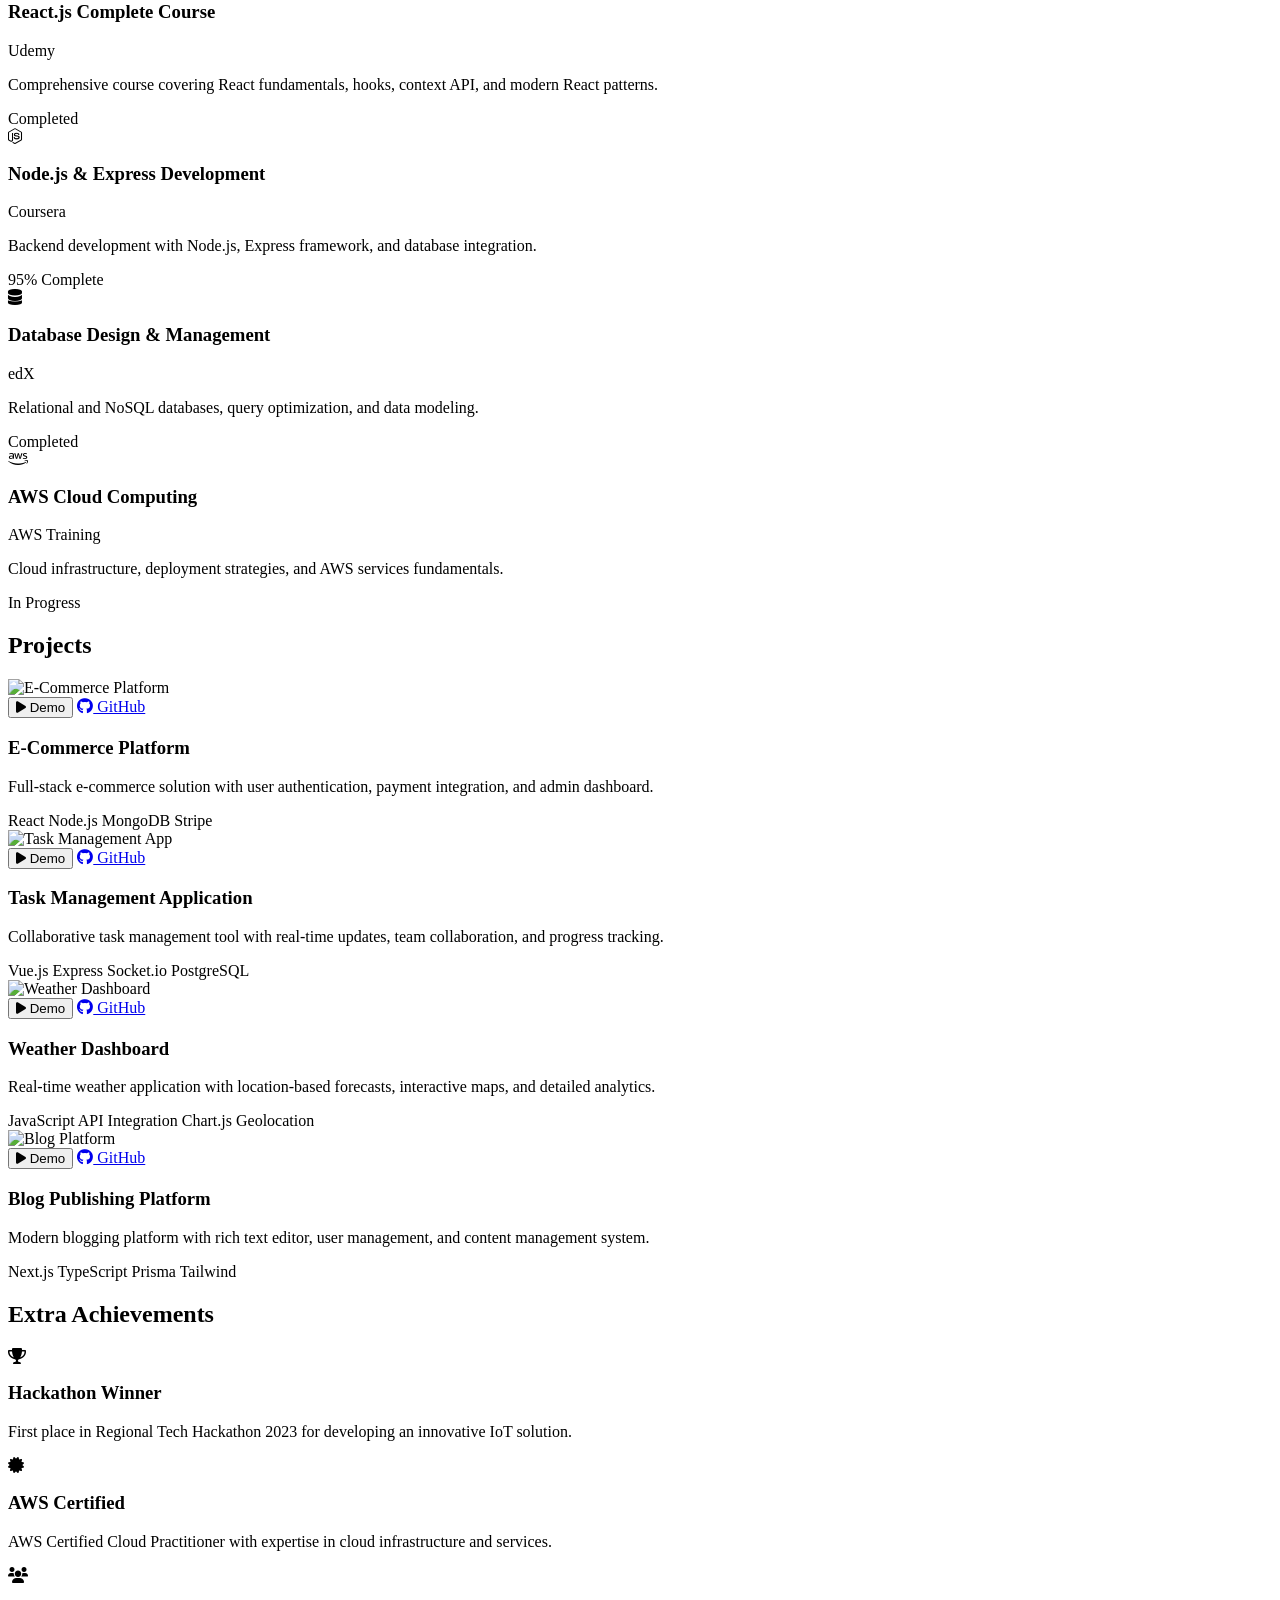
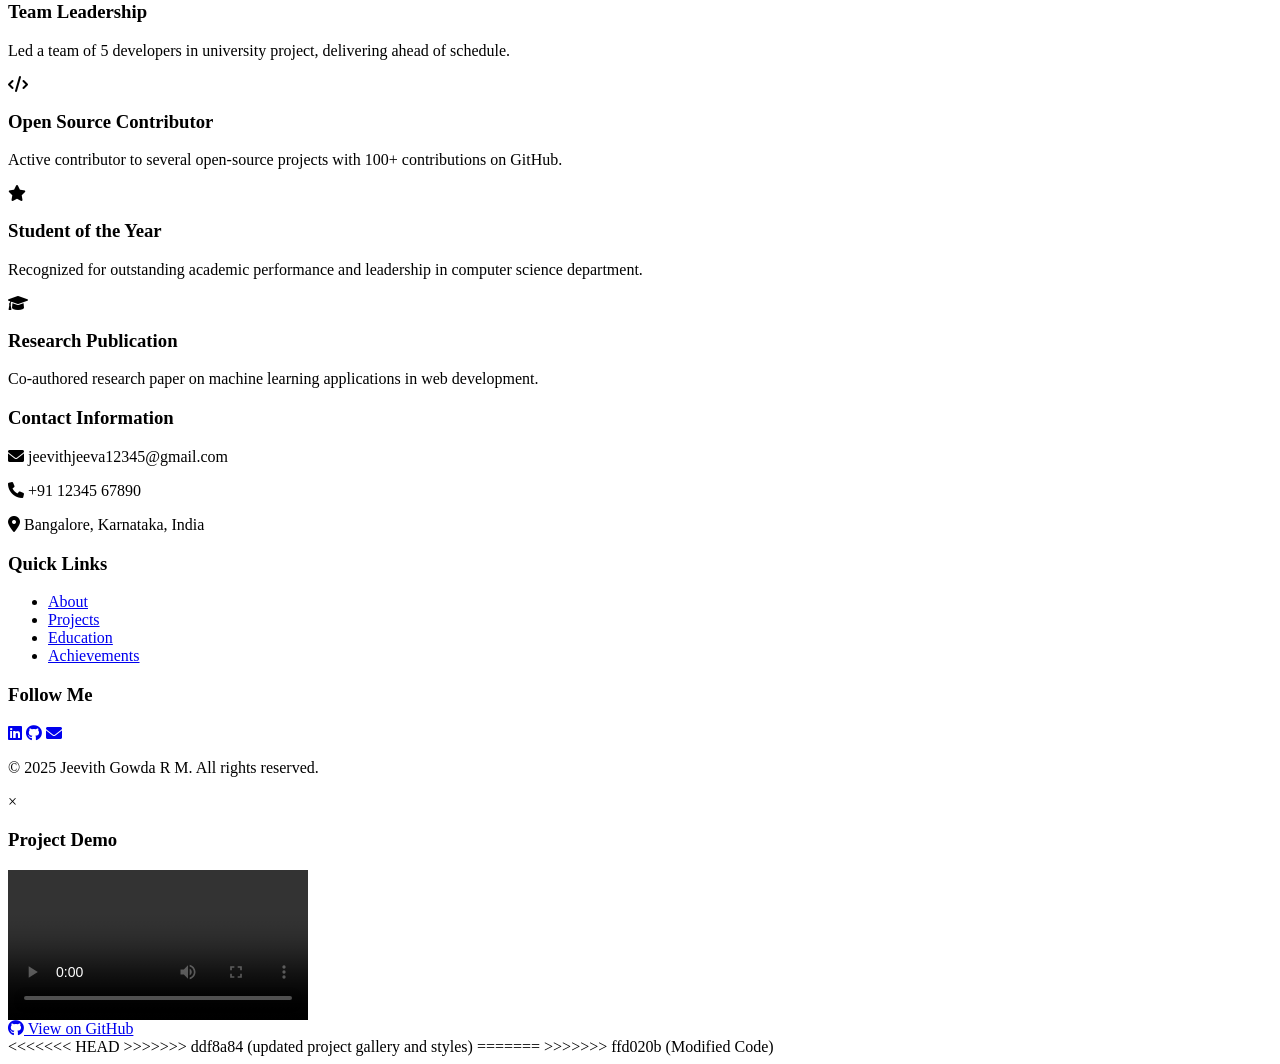
==== commit 5c09dac0: "Modified Code" ====
--- a/index.html
+++ b/index.html
@@ -145,214 +145,488 @@
 <head>
     <meta charset="UTF-8">
     <meta name="viewport" content="width=device-width, initial-scale=1.0">
-    <title>JEEVITHGOWDA R M - Portfolio</title>
-    <link rel="stylesheet" href="style.css">
-    <link rel="stylesheet" href="https://cdnjs.cloudflare.com/ajax/libs/font-awesome/6.0.0/css/all.min.css">
+    <title>Jeevith Gowda R M - Portfolio</title>
+    <link rel="stylesheet" href="styles.css">
+    <link href="https://cdnjs.cloudflare.com/ajax/libs/font-awesome/6.0.0/css/all.min.css" rel="stylesheet">
 </head>
 <body>
-<div id="particles-js"></div>
-
-<!-- Navigation -->
-<nav id="navbar">
-    <div class="nav-container">
-        <div class="nav-logo">JEEVITHGOWDA R M</div>
-        <ul class="nav-menu">
-            <li><a href="#home" class="nav-link">Home</a></li>
-            <li><a href="#about" class="nav-link">Summary</a></li>
-            <li><a href="#education" class="nav-link">Education</a></li>
-            <li><a href="#internship" class="nav-link">Internship</a></li>
-            <li><a href="#courses" class="nav-link">Courses</a></li>
-            <li><a href="#projects" class="nav-link">Projects</a></li>
-            <li><a href="#achievements" class="nav-link">Achievements</a></li>
-        </ul>
-        <div class="hamburger">
-            <span class="bar"></span>
-            <span class="bar"></span>
-            <span class="bar"></span>
-        </div>
+    <!-- Animated Background -->
+    <div class="animated-bg">
+        <div class="particle"></div>
+        <div class="particle"></div>
+        <div class="particle"></div>
+        <div class="particle"></div>
+        <div class="particle"></div>
+        <div class="geometric-shape shape-1"></div>
+        <div class="geometric-shape shape-2"></div>
+        <div class="geometric-shape shape-3"></div>
     </div>
-</nav>
-
-<!-- Header with Profile Photo -->
-<header id="home">
-    <div class="header-content">
-        <div class="profile-container">
-            <img src="profile.jpg" alt="JEEVITHGOWDA R M" class="profile-photo" onerror="this.src='[data-uri]'">
-        </div>
-        <h1>JEEVITHGOWDA R M</h1>
-        <p class="tagline">Computer Science & Design Engineering Student | Aspiring Data Analyst & Full-Stack Developer</p>
-        <div class="header-links">
-            <a href="mailto:jeevithjeeva12345@gmail.com" class="header-link">📧 Email</a>
-            <a href="tel:+917406012512" class="header-link">📞 Call</a>
-            <a href="https://github.com/jeevithgowdarm" target="_blank" class="header-link">💻 GitHub</a>
-            <a href="https://linkedin.com/in/jeevithgowda-r-m-33a022277" target="_blank" class="header-link">🔗 LinkedIn</a>
+
+    <!-- Navigation -->
+    <nav class="navbar">
+        <div class="nav-container">
+            <div class="nav-logo">
+                <span>Jeevith Gowda</span>
+            </div>
+            <ul class="nav-menu">
+                <li><a href="#home" class="nav-link">Home</a></li>
+                <li><a href="#about" class="nav-link">About</a></li>
+                <li><a href="#education" class="nav-link">Education</a></li>
+                <li><a href="#internship" class="nav-link">Internship</a></li>
+                <li><a href="#courses" class="nav-link">Courses</a></li>
+                <li><a href="#projects" class="nav-link">Projects</a></li>
+                <li><a href="#achievements" class="nav-link">Achievements</a></li>
+            </ul>
+            <div class="hamburger">
+                <span></span>
+                <span></span>
+                <span></span>
+            </div>
+        </div>
+    </nav>
+
+    <!-- Home Section -->
+    <section id="home" class="hero-section">
+        <div class="hero-container">
+            <div class="hero-content">
+                <div class="profile-photo">
+                    <img src="https://images.pexels.com/photos/2379004/pexels-photo-2379004.jpeg?auto=compress&cs=tinysrgb&w=400" alt="Jeevith Gowda R M" class="profile-img">
+                    <div class="photo-border"></div>
+                </div>
+                <div class="hero-text">
+                    <h1 class="hero-title">Jeevith Gowda R M</h1>
+                    <p class="hero-subtitle">Full Stack Developer & Software Engineer</p>
+                    <p class="hero-description">Passionate about creating innovative web solutions and driving digital transformation through cutting-edge technology.</p>
+                    <div class="hero-buttons">
+                        <a href="#about" class="btn btn-primary">Learn More</a>
+                        <a href="#projects" class="btn btn-secondary">View Projects</a>
+                    </div>
+                    <div class="social-links">
+                        <a href="mailto:jeevithjeeva12345@gmail.com" class="social-link"><i class="fas fa-envelope"></i></a>
+                        <a href="https://linkedin.com/in/jeevithgowda-r-m-33a022277" class="social-link" target="_blank"><i class="fab fa-linkedin"></i></a>
+                        <a href="https://github.com/jeevithgowda" class="social-link" target="_blank"><i class="fab fa-github"></i></a>
+                    </div>
+                </div>
+            </div>
+        </div>
+    </section>
+
+    <!-- About Section -->
+    <section id="about" class="section">
+        <div class="container">
+            <h2 class="section-title">About Me</h2>
+            <div class="about-content">
+                <div class="about-text">
+                    <h3>Professional Summary</h3>
+                    <p>I am a passionate and dedicated Full Stack Developer with expertise in modern web technologies. With a strong foundation in both front-end and back-end development, I strive to create seamless user experiences and robust applications.</p>
+                    <p>My journey in software development has equipped me with skills in various programming languages, frameworks, and tools. I believe in continuous learning and staying updated with the latest industry trends to deliver cutting-edge solutions.</p>
+                    
+                    <div class="skills-grid">
+                        <div class="skill-category">
+                            <h4>Frontend</h4>
+                            <div class="skills">
+                                <span class="skill-tag">HTML5</span>
+                                <span class="skill-tag">CSS3</span>
+                                <span class="skill-tag">JavaScript</span>
+                                <span class="skill-tag">React</span>
+                                <span class="skill-tag">Vue.js</span>
+                            </div>
+                        </div>
+                        <div class="skill-category">
+                            <h4>Backend</h4>
+                            <div class="skills">
+                                <span class="skill-tag">Node.js</span>
+                                <span class="skill-tag">Python</span>
+                                <span class="skill-tag">Java</span>
+                                <span class="skill-tag">Express.js</span>
+                                <span class="skill-tag">MongoDB</span>
+                            </div>
+                        </div>
+                        <div class="skill-category">
+                            <h4>Tools</h4>
+                            <div class="skills">
+                                <span class="skill-tag">Git</span>
+                                <span class="skill-tag">Docker</span>
+                                <span class="skill-tag">AWS</span>
+                                <span class="skill-tag">VS Code</span>
+                                <span class="skill-tag">Figma</span>
+                            </div>
+                        </div>
+                    </div>
+                </div>
+            </div>
+        </div>
+    </section>
+
+    <!-- Education Section -->
+    <section id="education" class="section section-alt">
+        <div class="container">
+            <h2 class="section-title">Education</h2>
+            <div class="timeline">
+                <div class="timeline-item">
+                    <div class="timeline-marker"></div>
+                    <div class="timeline-content">
+                        <h3>Bachelor of Engineering - Computer Science</h3>
+                        <h4>University Name</h4>
+                        <span class="timeline-date">2020 - 2024</span>
+                        <p>Specialized in Software Engineering and Web Development. Graduated with distinction, focusing on modern programming paradigms and software architecture.</p>
+                        <div class="education-highlights">
+                            <span class="highlight">GPA: 8.5/10</span>
+                            <span class="highlight">Dean's List</span>
+                            <span class="highlight">Top 10%</span>
+                        </div>
+                    </div>
+                </div>
+                <div class="timeline-item">
+                    <div class="timeline-marker"></div>
+                    <div class="timeline-content">
+                        <h3>Higher Secondary Education</h3>
+                        <h4>School Name</h4>
+                        <span class="timeline-date">2018 - 2020</span>
+                        <p>Completed with Science stream, focusing on Mathematics, Physics, and Computer Science. Secured excellent grades with consistent academic performance.</p>
+                        <div class="education-highlights">
+                            <span class="highlight">95%</span>
+                            <span class="highlight">Science Stream</span>
+                        </div>
+                    </div>
+                </div>
+            </div>
+        </div>
+    </section>
+
+    <!-- Internship Section -->
+    <section id="internship" class="section">
+        <div class="container">
+            <h2 class="section-title">Internship Experience</h2>
+            <div class="experience-grid">
+                <div class="experience-card">
+                    <div class="experience-header">
+                        <h3>Full Stack Developer Intern</h3>
+                        <span class="company">Tech Solutions Inc.</span>
+                        <span class="duration">June 2023 - August 2023</span>
+                    </div>
+                    <div class="experience-content">
+                        <p>Developed and maintained web applications using React.js and Node.js. Collaborated with senior developers to implement new features and optimize existing code.</p>
+                        <ul class="experience-highlights">
+                            <li>Built responsive web interfaces using React and Material-UI</li>
+                            <li>Implemented REST APIs using Node.js and Express</li>
+                            <li>Worked with MongoDB for data management</li>
+                            <li>Participated in agile development processes</li>
+                        </ul>
+                        <div class="tech-stack">
+                            <span class="tech">React</span>
+                            <span class="tech">Node.js</span>
+                            <span class="tech">MongoDB</span>
+                            <span class="tech">Git</span>
+                        </div>
+                    </div>
+                </div>
+                <div class="experience-card">
+                    <div class="experience-header">
+                        <h3>Web Development Intern</h3>
+                        <span class="company">Digital Innovations</span>
+                        <span class="duration">January 2023 - March 2023</span>
+                    </div>
+                    <div class="experience-content">
+                        <p>Focused on frontend development and UI/UX implementation. Gained hands-on experience in modern web development practices and version control.</p>
+                        <ul class="experience-highlights">
+                            <li>Created pixel-perfect UI components</li>
+                            <li>Implemented responsive design principles</li>
+                            <li>Optimized website performance and accessibility</li>
+                            <li>Collaborated using Git and GitHub workflows</li>
+                        </ul>
+                        <div class="tech-stack">
+                            <span class="tech">HTML5</span>
+                            <span class="tech">CSS3</span>
+                            <span class="tech">JavaScript</span>
+                            <span class="tech">Bootstrap</span>
+                        </div>
+                    </div>
+                </div>
+            </div>
+        </div>
+    </section>
+
+    <!-- Courses Section -->
+    <section id="courses" class="section section-alt">
+        <div class="container">
+            <h2 class="section-title">Courses & Certifications</h2>
+            <div class="courses-grid">
+                <div class="course-card">
+                    <div class="course-icon">
+                        <i class="fab fa-react"></i>
+                    </div>
+                    <h3>React.js Complete Course</h3>
+                    <p class="course-provider">Udemy</p>
+                    <p class="course-description">Comprehensive course covering React fundamentals, hooks, context API, and modern React patterns.</p>
+                    <div class="course-progress">
+                        <div class="progress-bar">
+                            <div class="progress-fill" style="width: 100%"></div>
+                        </div>
+                        <span class="progress-text">Completed</span>
+                    </div>
+                </div>
+                <div class="course-card">
+                    <div class="course-icon">
+                        <i class="fab fa-node-js"></i>
+                    </div>
+                    <h3>Node.js & Express Development</h3>
+                    <p class="course-provider">Coursera</p>
+                    <p class="course-description">Backend development with Node.js, Express framework, and database integration.</p>
+                    <div class="course-progress">
+                        <div class="progress-bar">
+                            <div class="progress-fill" style="width: 95%"></div>
+                        </div>
+                        <span class="progress-text">95% Complete</span>
+                    </div>
+                </div>
+                <div class="course-card">
+                    <div class="course-icon">
+                        <i class="fas fa-database"></i>
+                    </div>
+                    <h3>Database Design & Management</h3>
+                    <p class="course-provider">edX</p>
+                    <p class="course-description">Relational and NoSQL databases, query optimization, and data modeling.</p>
+                    <div class="course-progress">
+                        <div class="progress-bar">
+                            <div class="progress-fill" style="width: 100%"></div>
+                        </div>
+                        <span class="progress-text">Completed</span>
+                    </div>
+                </div>
+                <div class="course-card">
+                    <div class="course-icon">
+                        <i class="fab fa-aws"></i>
+                    </div>
+                    <h3>AWS Cloud Computing</h3>
+                    <p class="course-provider">AWS Training</p>
+                    <p class="course-description">Cloud infrastructure, deployment strategies, and AWS services fundamentals.</p>
+                    <div class="course-progress">
+                        <div class="progress-bar">
+                            <div class="progress-fill" style="width: 80%"></div>
+                        </div>
+                        <span class="progress-text">In Progress</span>
+                    </div>
+                </div>
+            </div>
+        </div>
+    </section>
+
+    <!-- Projects Section -->
+    <section id="projects" class="section">
+        <div class="container">
+            <h2 class="section-title">Projects</h2>
+            <div class="projects-grid">
+                <div class="project-card">
+                    <div class="project-image">
+                        <img src="https://images.pexels.com/photos/196644/pexels-photo-196644.jpeg?auto=compress&cs=tinysrgb&w=600" alt="E-Commerce Platform">
+                        <div class="project-overlay">
+                            <button class="btn-demo" onclick="openDemo('project1')">
+                                <i class="fas fa-play"></i> Demo
+                            </button>
+                            <a href="https://github.com/jeevithgowda/ecommerce-platform" class="btn-github" target="_blank">
+                                <i class="fab fa-github"></i> GitHub
+                            </a>
+                        </div>
+                    </div>
+                    <div class="project-content">
+                        <h3>E-Commerce Platform</h3>
+                        <p>Full-stack e-commerce solution with user authentication, payment integration, and admin dashboard.</p>
+                        <div class="project-tech">
+                            <span>React</span>
+                            <span>Node.js</span>
+                            <span>MongoDB</span>
+                            <span>Stripe</span>
+                        </div>
+                    </div>
+                </div>
+                
+                <div class="project-card">
+                    <div class="project-image">
+                        <img src="https://images.pexels.com/photos/590016/pexels-photo-590016.jpeg?auto=compress&cs=tinysrgb&w=600" alt="Task Management App">
+                        <div class="project-overlay">
+                            <button class="btn-demo" onclick="openDemo('project2')">
+                                <i class="fas fa-play"></i> Demo
+                            </button>
+                            <a href="https://github.com/jeevithgowda/task-manager" class="btn-github" target="_blank">
+                                <i class="fab fa-github"></i> GitHub
+                            </a>
+                        </div>
+                    </div>
+                    <div class="project-content">
+                        <h3>Task Management Application</h3>
+                        <p>Collaborative task management tool with real-time updates, team collaboration, and progress tracking.</p>
+                        <div class="project-tech">
+                            <span>Vue.js</span>
+                            <span>Express</span>
+                            <span>Socket.io</span>
+                            <span>PostgreSQL</span>
+                        </div>
+                    </div>
+                </div>
+
+                <div class="project-card">
+                    <div class="project-image">
+                        <img src="https://images.pexels.com/photos/159888/pexels-photo-159888.jpeg?auto=compress&cs=tinysrgb&w=600" alt="Weather Dashboard">
+                        <div class="project-overlay">
+                            <button class="btn-demo" onclick="openDemo('project3')">
+                                <i class="fas fa-play"></i> Demo
+                            </button>
+                            <a href="https://github.com/jeevithgowda/weather-dashboard" class="btn-github" target="_blank">
+                                <i class="fab fa-github"></i> GitHub
+                            </a>
+                        </div>
+                    </div>
+                    <div class="project-content">
+                        <h3>Weather Dashboard</h3>
+                        <p>Real-time weather application with location-based forecasts, interactive maps, and detailed analytics.</p>
+                        <div class="project-tech">
+                            <span>JavaScript</span>
+                            <span>API Integration</span>
+                            <span>Chart.js</span>
+                            <span>Geolocation</span>
+                        </div>
+                    </div>
+                </div>
+
+                <div class="project-card">
+                    <div class="project-image">
+                        <img src="https://images.pexels.com/photos/546819/pexels-photo-546819.jpeg?auto=compress&cs=tinysrgb&w=600" alt="Blog Platform">
+                        <div class="project-overlay">
+                            <button class="btn-demo" onclick="openDemo('project4')">
+                                <i class="fas fa-play"></i> Demo
+                            </button>
+                            <a href="https://github.com/jeevithgowda/blog-platform" class="btn-github" target="_blank">
+                                <i class="fab fa-github"></i> GitHub
+                            </a>
+                        </div>
+                    </div>
+                    <div class="project-content">
+                        <h3>Blog Publishing Platform</h3>
+                        <p>Modern blogging platform with rich text editor, user management, and content management system.</p>
+                        <div class="project-tech">
+                            <span>Next.js</span>
+                            <span>TypeScript</span>
+                            <span>Prisma</span>
+                            <span>Tailwind</span>
+                        </div>
+                    </div>
+                </div>
+            </div>
+        </div>
+    </section>
+
+    <!-- Achievements Section -->
+    <section id="achievements" class="section section-alt">
+        <div class="container">
+            <h2 class="section-title">Extra Achievements</h2>
+            <div class="achievements-grid">
+                <div class="achievement-card">
+                    <div class="achievement-icon">
+                        <i class="fas fa-trophy"></i>
+                    </div>
+                    <h3>Hackathon Winner</h3>
+                    <p>First place in Regional Tech Hackathon 2023 for developing an innovative IoT solution.</p>
+                </div>
+                <div class="achievement-card">
+                    <div class="achievement-icon">
+                        <i class="fas fa-certificate"></i>
+                    </div>
+                    <h3>AWS Certified</h3>
+                    <p>AWS Certified Cloud Practitioner with expertise in cloud infrastructure and services.</p>
+                </div>
+                <div class="achievement-card">
+                    <div class="achievement-icon">
+                        <i class="fas fa-users"></i>
+                    </div>
+                    <h3>Team Leadership</h3>
+                    <p>Led a team of 5 developers in university project, delivering ahead of schedule.</p>
+                </div>
+                <div class="achievement-card">
+                    <div class="achievement-icon">
+                        <i class="fas fa-code"></i>
+                    </div>
+                    <h3>Open Source Contributor</h3>
+                    <p>Active contributor to several open-source projects with 100+ contributions on GitHub.</p>
+                </div>
+                <div class="achievement-card">
+                    <div class="achievement-icon">
+                        <i class="fas fa-star"></i>
+                    </div>
+                    <h3>Student of the Year</h3>
+                    <p>Recognized for outstanding academic performance and leadership in computer science department.</p>
+                </div>
+                <div class="achievement-card">
+                    <div class="achievement-icon">
+                        <i class="fas fa-graduation-cap"></i>
+                    </div>
+                    <h3>Research Publication</h3>
+                    <p>Co-authored research paper on machine learning applications in web development.</p>
+                </div>
+            </div>
+        </div>
+    </section>
+
+    <!-- Footer -->
+    <footer class="footer">
+        <div class="container">
+            <div class="footer-content">
+                <div class="footer-section">
+                    <h3>Contact Information</h3>
+                    <div class="contact-info">
+                        <p><i class="fas fa-envelope"></i> jeevithjeeva12345@gmail.com</p>
+                        <p><i class="fas fa-phone"></i> +91 12345 67890</p>
+                        <p><i class="fas fa-map-marker-alt"></i> Bangalore, Karnataka, India</p>
+                    </div>
+                </div>
+                <div class="footer-section">
+                    <h3>Quick Links</h3>
+                    <ul class="footer-links">
+                        <li><a href="#about">About</a></li>
+                        <li><a href="#projects">Projects</a></li>
+                        <li><a href="#education">Education</a></li>
+                        <li><a href="#achievements">Achievements</a></li>
+                    </ul>
+                </div>
+                <div class="footer-section">
+                    <h3>Follow Me</h3>
+                    <div class="footer-social">
+                        <a href="https://linkedin.com/in/jeevithgowda-r-m-33a022277" target="_blank"><i class="fab fa-linkedin"></i></a>
+                        <a href="https://github.com/jeevithgowda" target="_blank"><i class="fab fa-github"></i></a>
+                        <a href="mailto:jeevithjeeva12345@gmail.com"><i class="fas fa-envelope"></i></a>
+                    </div>
+                </div>
+            </div>
+            <div class="footer-bottom">
+                <p>&copy; 2025 Jeevith Gowda R M. All rights reserved.</p>
+            </div>
+        </div>
+    </footer>
+
+    <!-- Demo Video Modal -->
+    <div id="demo-modal" class="modal">
+        <div class="modal-content">
+            <span class="modal-close">&times;</span>
+            <h3 id="modal-title">Project Demo</h3>
+            <div class="video-container">
+                <video id="demo-video" controls>
+                    <source src="" type="video/mp4">
+                    Your browser does not support the video tag.
+                </video>
+            </div>
+            <div class="modal-footer">
+                <a id="modal-github" href="#" target="_blank" class="btn btn-primary">
+                    <i class="fab fa-github"></i> View on GitHub
+                </a>
+            </div>
         </div>
     </div>
-</header>
-
-<section id="about" class="fade-in">
-    <h2>Professional Summary</h2>
-    <p>A results-driven and curious final-year Computer Science and Design Engineering student with a strong grasp of full-stack development, object-oriented programming, and machine learning. Skilled in C, C++, Python, JavaScript, HTML/CSS, and MySQL with practical experience in tools like Gradio, OpenCV, and TensorFlow.</p>
-</section>
-
-<section id="skills" class="fade-in">
-    <h2>Technical Skills</h2>
-    <ul>
-        <li>Programming: C, C++, Python</li>
-        <li>Web Development: HTML, CSS, JavaScript</li>
-        <li>Database: MySQL</li>
-        <li>Frameworks/Tools: Gradio, ML Algorithms</li>
-        <li>Soft Skills: Teamwork, Problem Solving, Adaptability</li>
-    </ul>
-</section>
-
-<section id="education" class="fade-in">
-    <h2>Education</h2>
-    <ul>
-        <li><b>B.E. Computer Science & Design</b>, ATME College of Engineering (CGPA: 8.9) – Expected Sept 2026</li>
-        <li><b>Pre-University</b>, K. Puttaswamy PU College – 84.66% (2022)</li>
-        <li><b>SSLC</b>, Sri Paramahamsa Vidyanikethana – 81.44% (2020)</li>
-    </ul>
-</section>
-
-<section id="internship" class="fade-in">
-    <h2>Internship</h2>
-    <p><b>Ediglobe | Intern (2 Months)</b></p>
-    <ul>
-        <li>Completed major project on Car Price Prediction using AI & ML.</li>
-        <li>Built web applications integrating predictive models.</li>
-    </ul>
-</section>
-
-<!-- COURSES SECTION -->
-<section id="courses" class="fade-in">
-    <h2><i class="fas fa-graduation-cap"></i> Courses & Certifications</h2>
-    <div class="courses-grid">
-        <div class="course-card">
-            <h3>Machine Learning Fundamentals</h3>
-            <p>LinkedIn Learning - 2023</p>
-            <p>Completed comprehensive course on ML algorithms and applications</p>
-        </div>
-        <div class="course-card">
-            <h3>Web Development Bootcamp</h3>
-            <p>Udemy - 2023</p>
-            <p>Full-stack development with HTML, CSS, JavaScript, and frameworks</p>
-        </div>
-        <div class="course-card">
-            <h3>Data Structures & Algorithms</h3>
-            <p>Coursera - 2022</p>
-            <p>Advanced algorithms and data structures implementation</p>
-        </div>
-        <div class="course-card">
-            <h3>Python for Data Science</h3>
-            <p>LinkedIn Learning - 2023</p>
-            <p>Data analysis and visualization with Python libraries</p>
-        </div>
-    </div>
-</section>
-
-<!-- PROJECTS -->
-<section id="projects" class="fade-in">
-    <h2><i class="fas fa-project-diagram"></i> Projects</h2>
-
-    <!-- FILTER BAR -->
-    <div class="filter-bar">
-        <button class="filter-btn active" onclick="filterProjects('all')">All</button>
-        <button class="filter-btn" onclick="filterProjects('ai')">AI</button>
-        <button class="filter-btn" onclick="filterProjects('web')">Web</button>
-        <button class="filter-btn" onclick="filterProjects('cloud')">Cloud</button>
-    </div>
-
-    <!-- PROJECT GALLERY -->
-    <div class="gallery">
-
-        <div class="card" data-category="ai"
-             onclick="openVideoModal('https://your-live-demo-link.com/traffic',
-             'AI-Based Traffic Management System', 
-             'Used LSTM & YOLOv5 for congestion prediction & emergency vehicle detection. Reduced congestion by 30% in simulations.', 
-              'https://github.com/jeevithgowdarm/traffic-management')">
-            <img src="project_images/placeholder.jpg" alt="AI Traffic Management" onerror="this.src='[data-uri]'">
-            <h3>AI-Based Traffic Management</h3>
-        </div>
-
-        <div class="card" data-category="cyber"
-             onclick="openVideoModal('https://drive.google.com/file/d/19k4djVkatjtYwYWnlKphUEiR3qjIgkow/view?usp=sharing', 
-             'Phish Shield - Detection of Safe/Fake Links', 
-             'AI-powered phishing detection system using Random Forest algorithm. Built with Python, Streamlit, Scikit-learn, Pandas, and NumPy for URL analysis and feature extraction.',
-             'https://github.com/jeevithgowdarm/phish_shield.git')">
-            <img src="project_images/phishing_detection_image/Screenshot (343).png" alt="Phish Shield Detection" onerror="this.src='[data-uri]'">
-            <h3>Cyber-Related Phish_Shield</h3>
-        </div>
-
-        <div class="card" data-category="cloud"
-             onclick="openVideoModal('https://your-live-demo-link.com/resume-builder',  
-             'Cloud-Based Resume Builder', 
-             'Created an online resume generation platform with cloud storage for easy access and professional document creation.', 
-             'https://github.com/jeevithgowdarm/resume-builder')">
-            <img src="project_images/placeholder.jpg" alt="Cloud Resume Builder" onerror="this.src='[data-uri]'">
-            <h3>Cloud-Based Resume Builder</h3>
-        </div>
-
-        <div class="card" data-category="ai web"
-             onclick="openVideoModal('https://your-live-demo-link.com/car-price', 
-             'Car Price Prediction', 
-             'AI-powered web application for predicting car prices with high accuracy. Built during Ediglobe internship using machine learning algorithms.', 
-             'https://github.com/jeevithgowdarm/car-price-prediction')">
-            <img src="project_images/placeholder.jpg" alt="Car Price Prediction" onerror="this.src='[data-uri]'">
-            <h3>Car Price Prediction</h3>
-        </div>
-
-        <div class="card" data-category="web ai"
-             onclick="openVideoModal('https://your-live-demo-link.com/interior-design', 
-             'Interior Design Web App', 
-             'Machine learning-powered design visualization tool for architects and interior designers with real-time rendering capabilities.', 
-             'https://github.com/jeevithgowdarm/interior-design-app')">
-            <img src="project_images/placeholder.jpg" alt="Interior Design" onerror="this.src='[data-uri]'">
-            <h3>Interior Design Web App</h3>
-        </div>
-
-    </div>
-</section>
-<!-- MODAL POPUP -->
-<div id="projectModal" class="modal">
-    <span class="close" onclick="closeModal()">&times;</span>
-    <div id="modalBody"></div>
-    <div id="modalLinks" class="modal-links"></div>
-</div>
-
-<section id="achievements" class="fade-in">
-    <h2>Achievements</h2>
-    <ul>
-        <li>3 hackathons, 2 idea pitches, 1 PPT competition.</li>
-        <li>High academic record (CGPA: 8.9).</li>
-        <li>Certifications on LinkedIn.</li>
-    </ul>
-</section>
-
-<section>
-    <h2>My Resume</h2>
-    <a href="resume.pdf" download class="btn">📄Download Resume</a>
-</section>
-
-<footer>
-    <p>© 2025 Jeevithgowda R M</p>
-</footer>
-
-<!-- Particles.js library -->
-<script src="https://cdn.jsdelivr.net/npm/particles.js"></script>
-
-<!-- Init Particles -->
-<script>
-particlesJS("particles-js", {
-  "particles": {
-    "number": { "value": 60 },
-    "size": { "value": 3 },
-    "move": { "speed": 1 },
-    "line_linked": { "enable": true, "color": "#007BFF" },
-    "color": { "value": "#ffffff" }
-  }
-});
-</script>
+
+    <script src="script.js"></script>
 </body>
+<<<<<<< HEAD
 </html>
 >>>>>>> ddf8a84 (updated project gallery and styles)
+=======
+</html>
+>>>>>>> ffd020b (Modified Code)
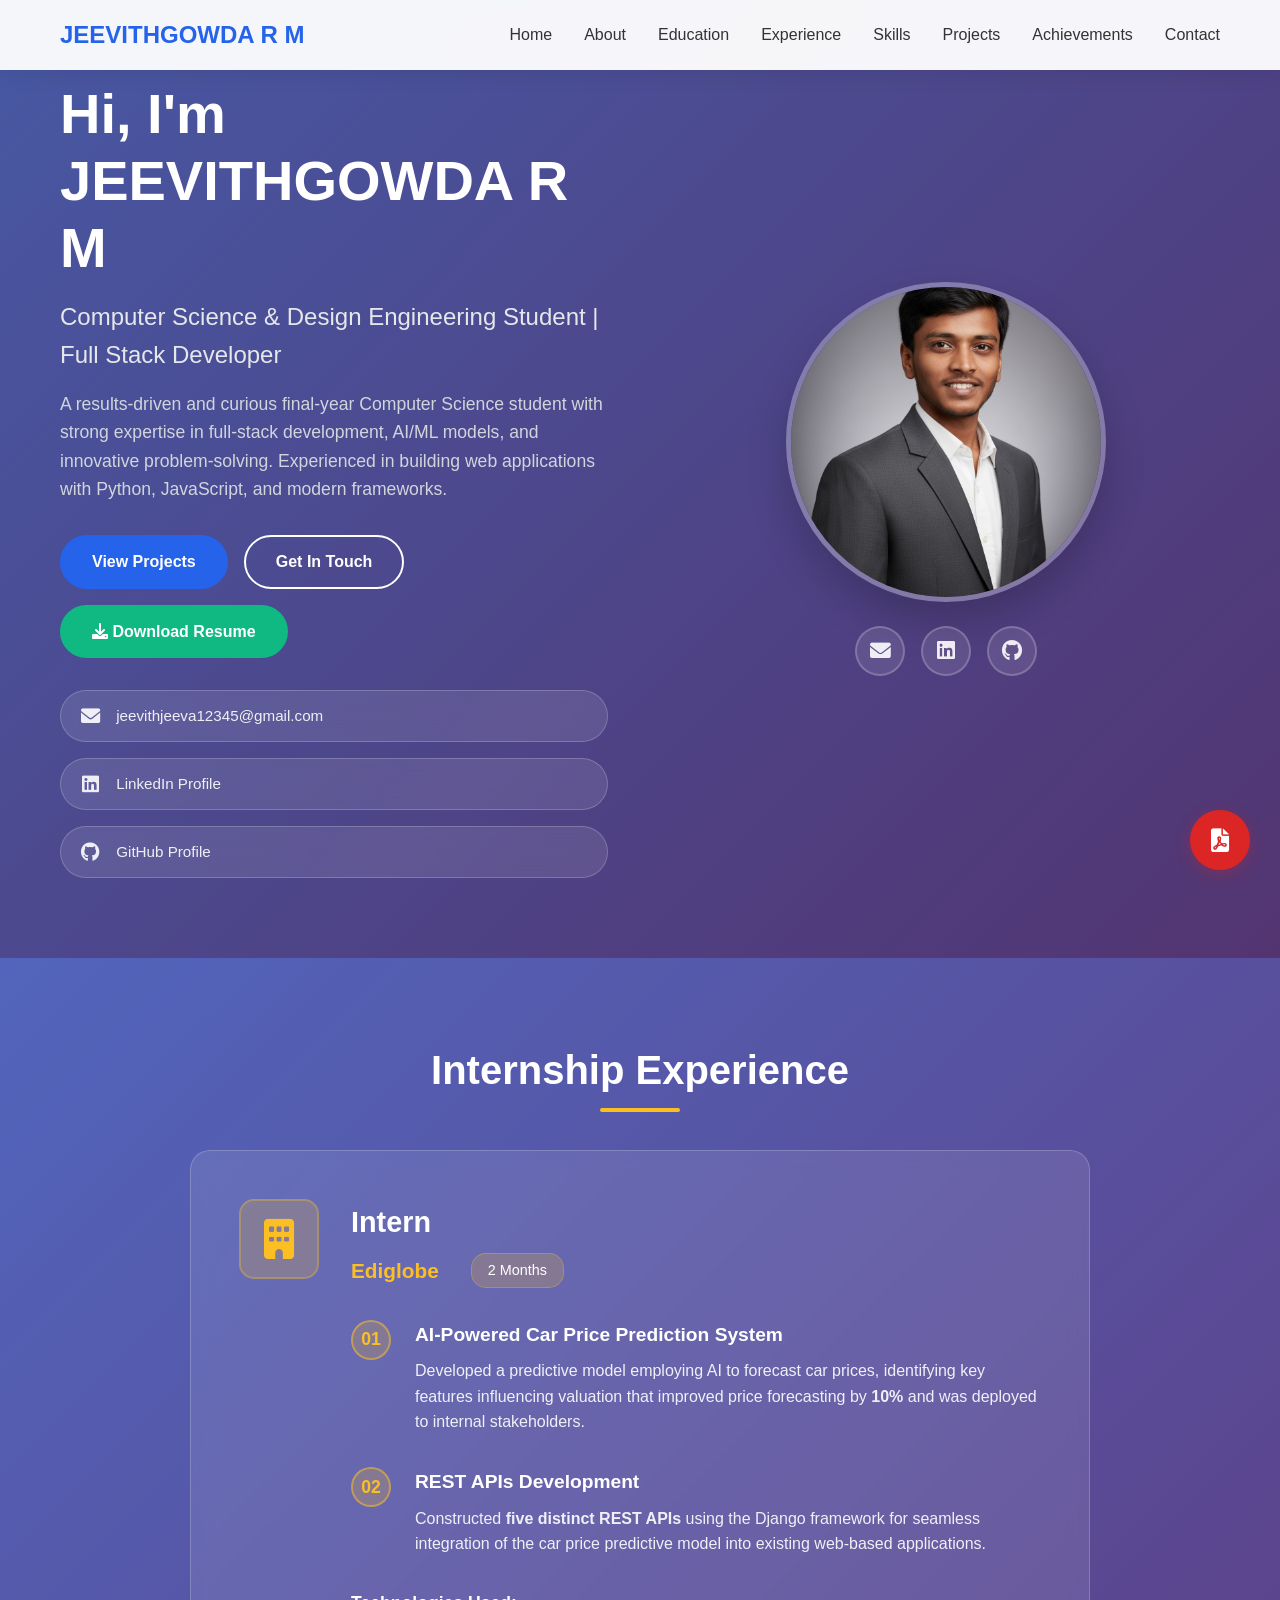
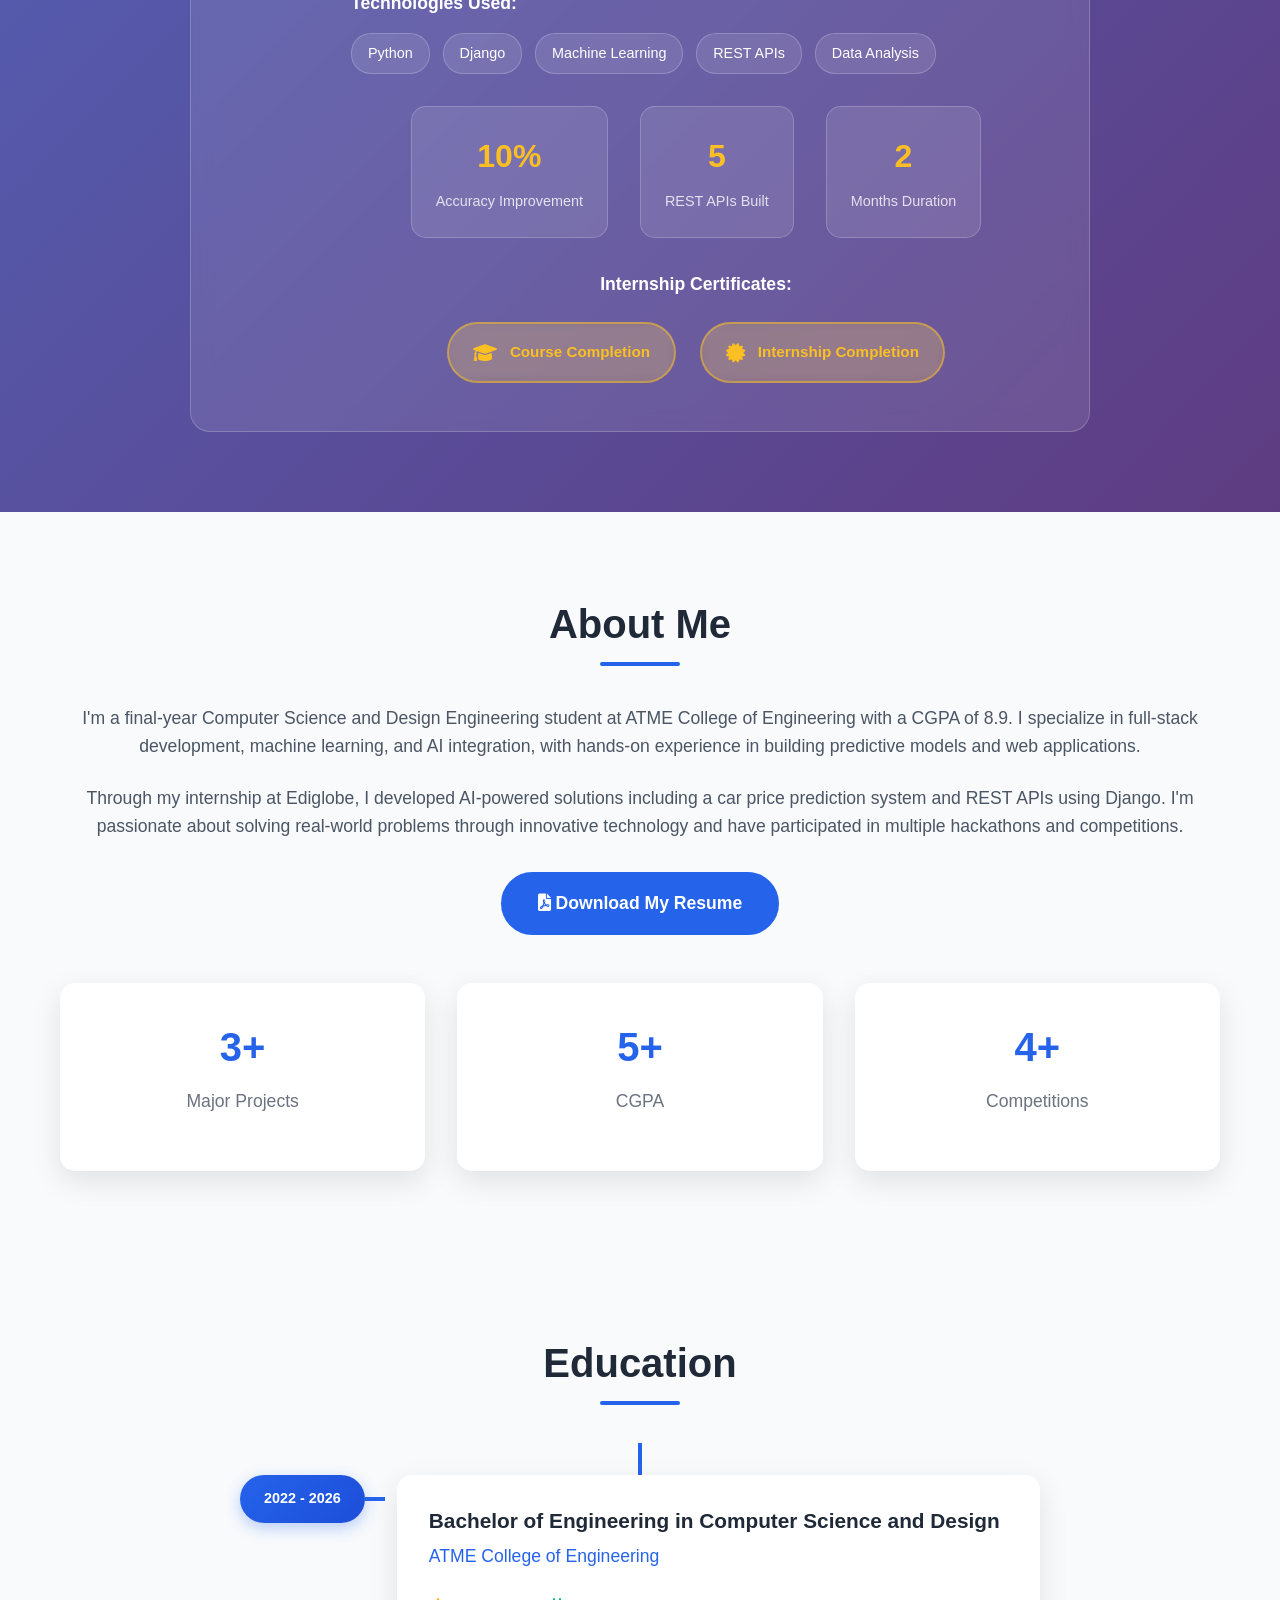
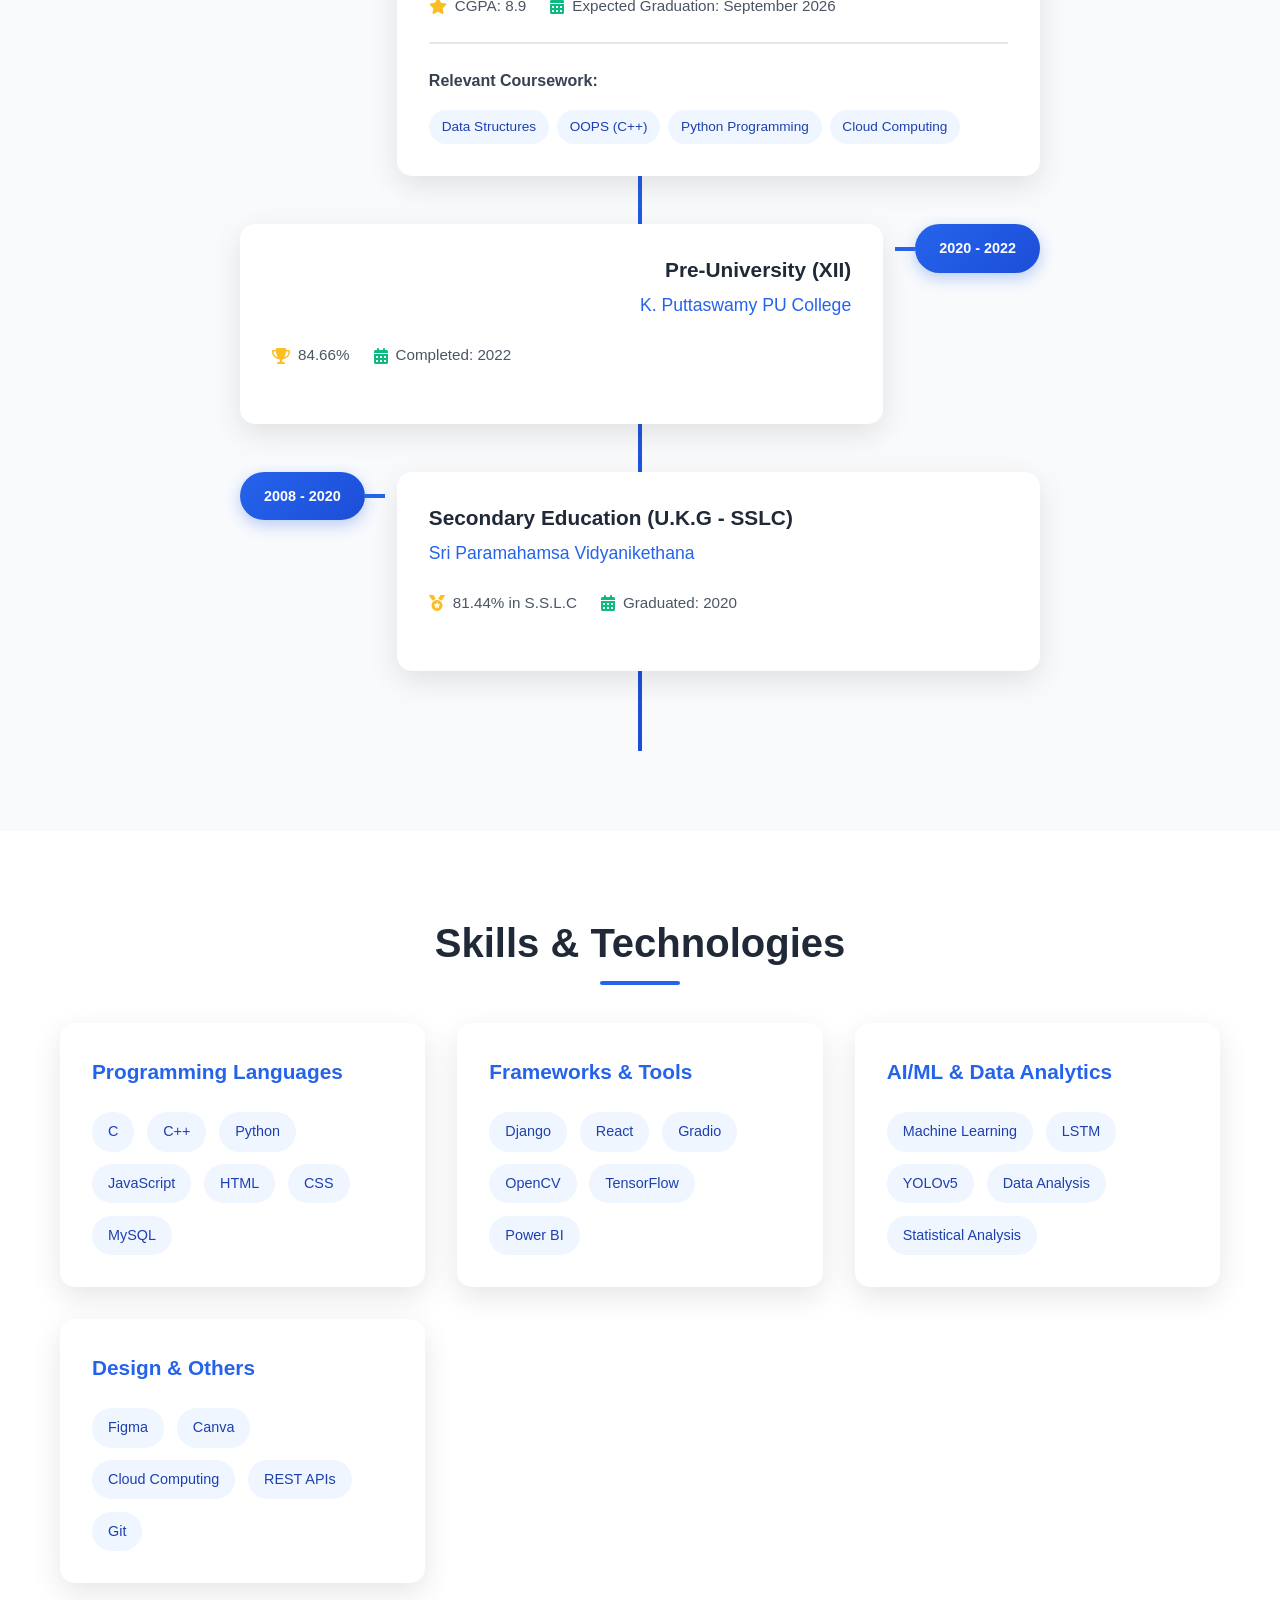
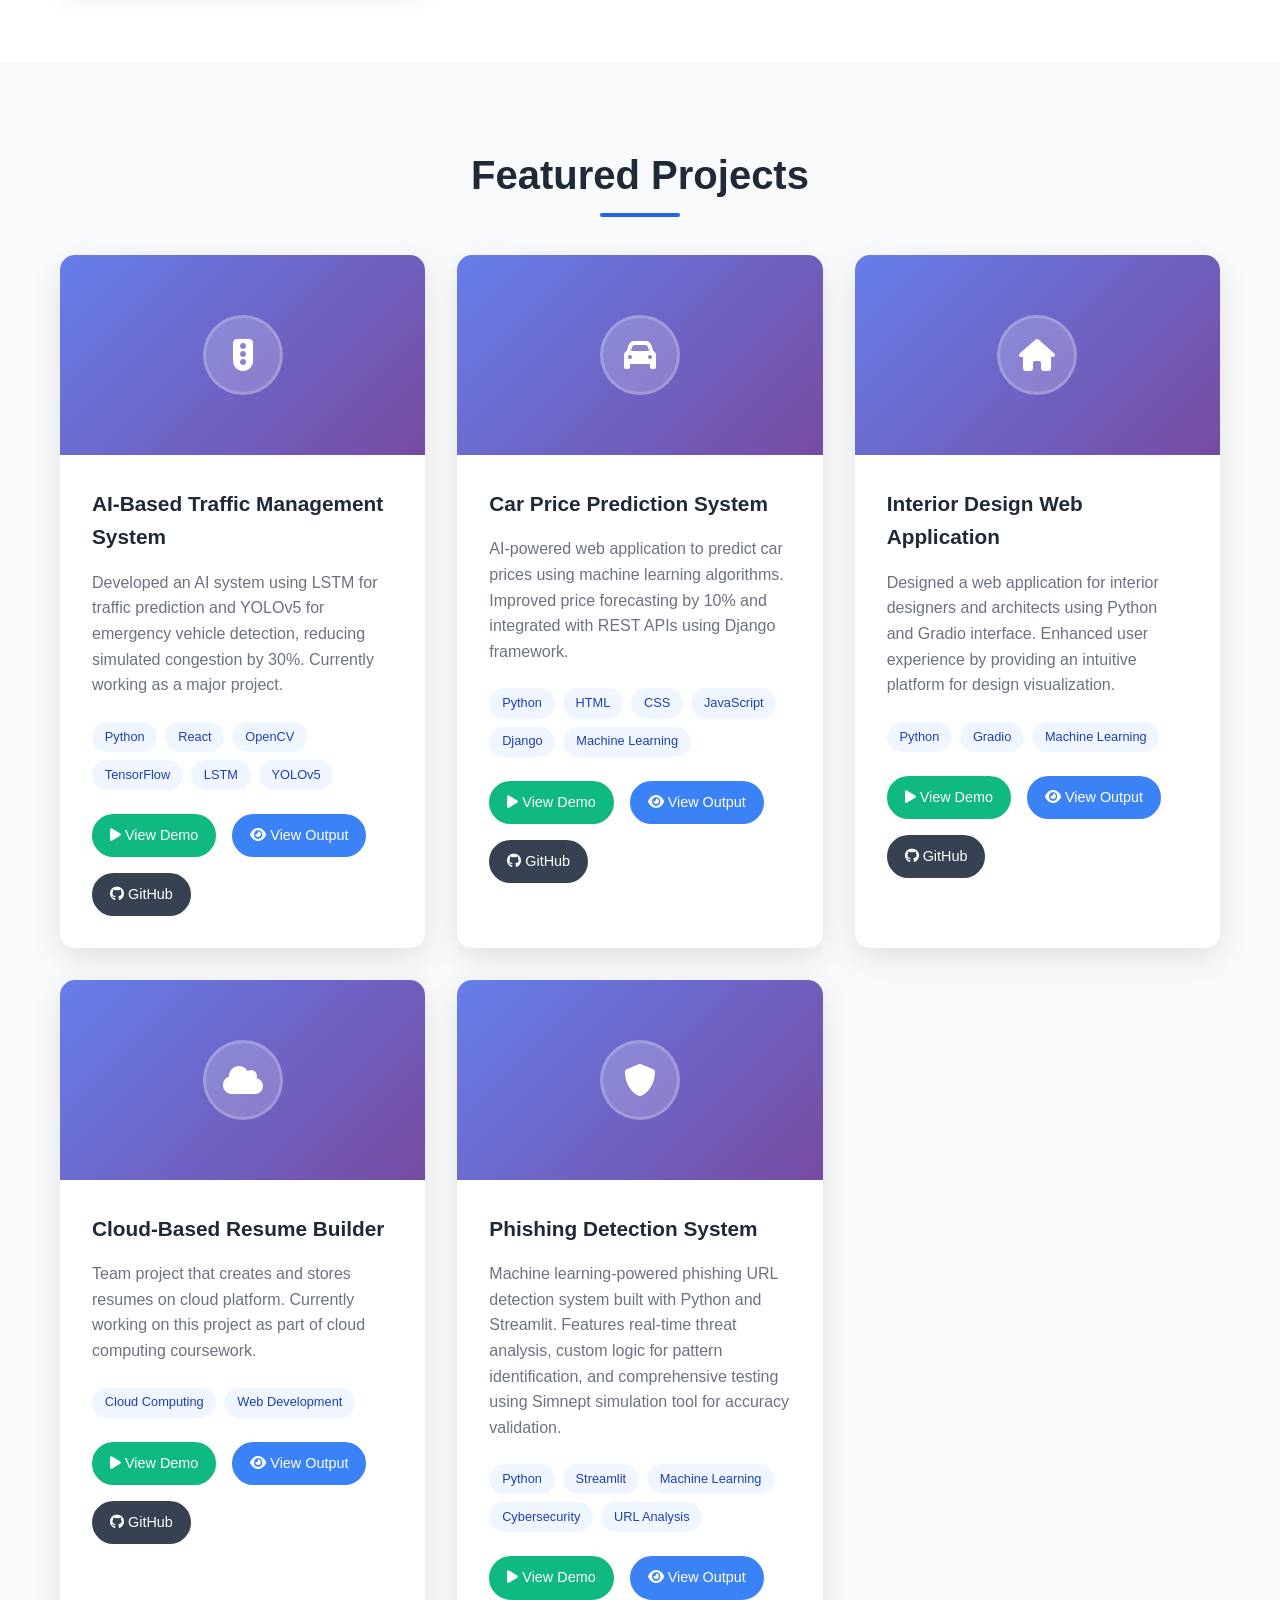
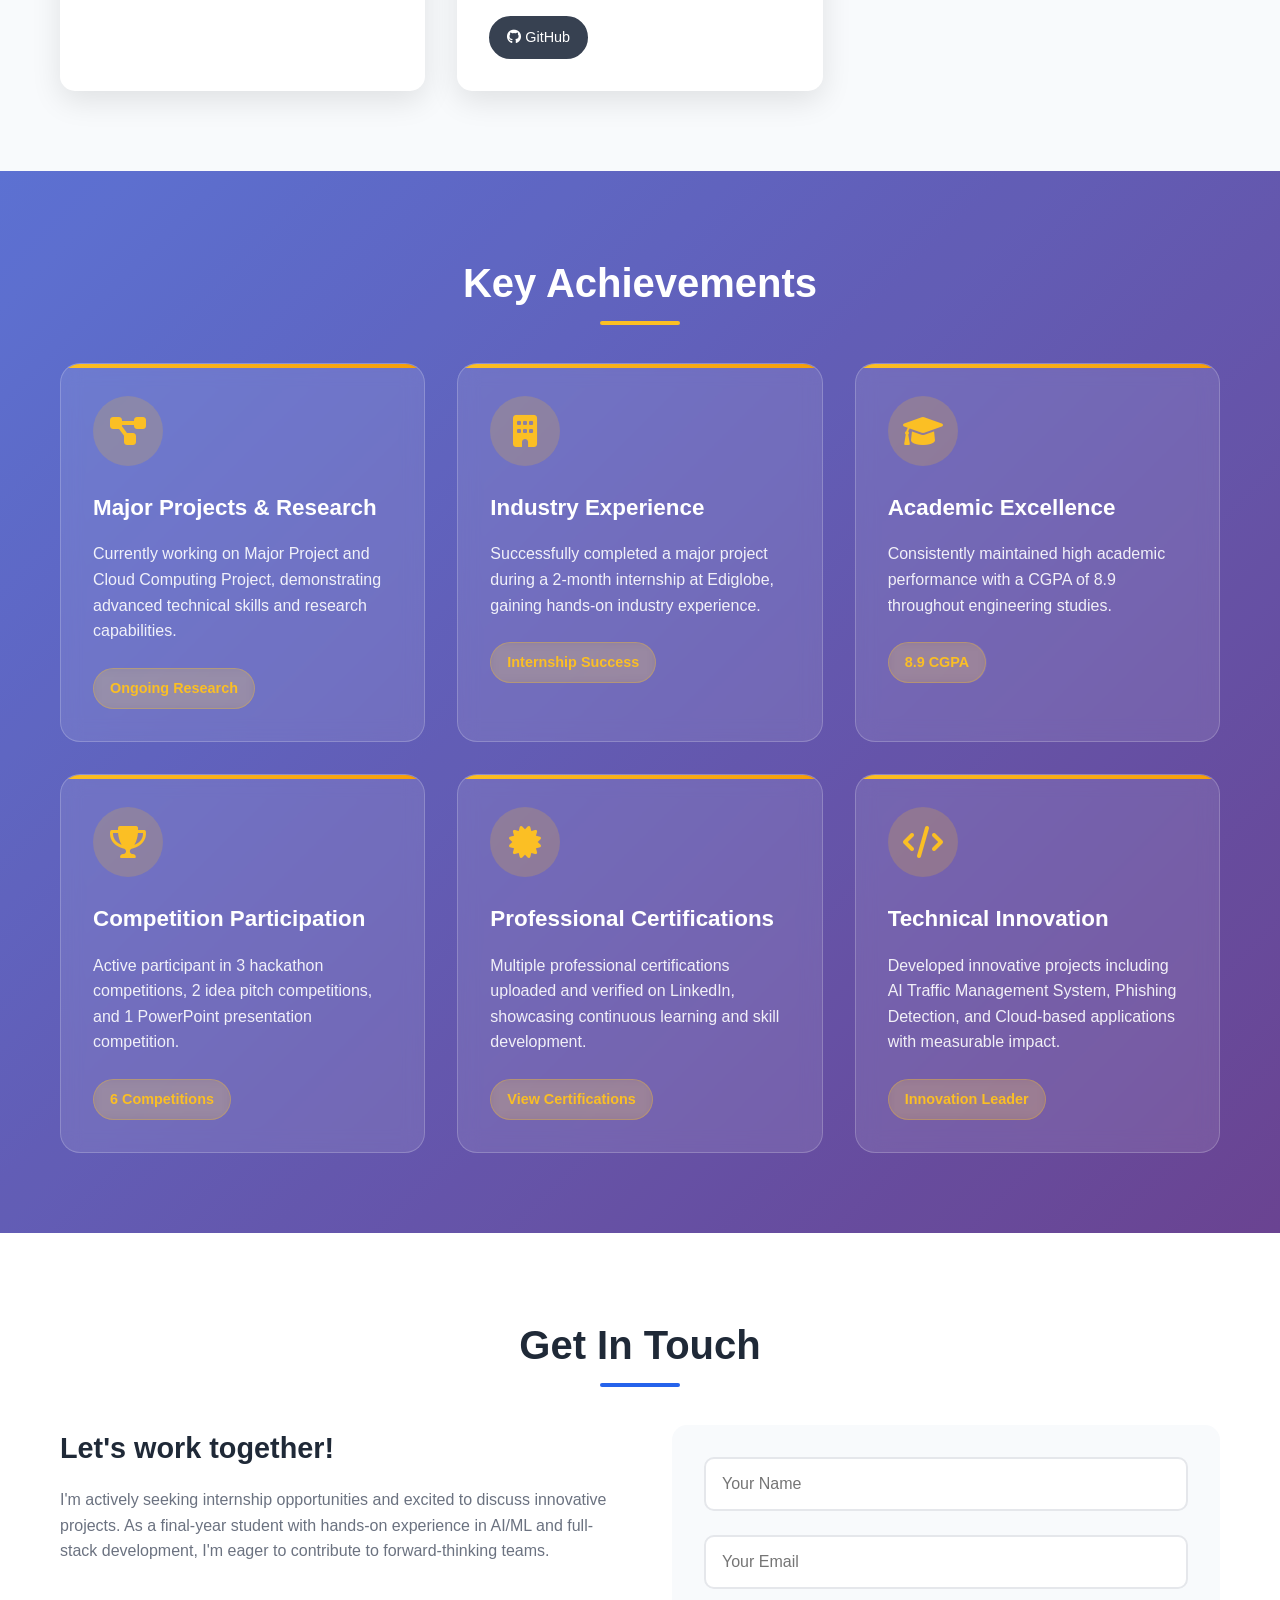
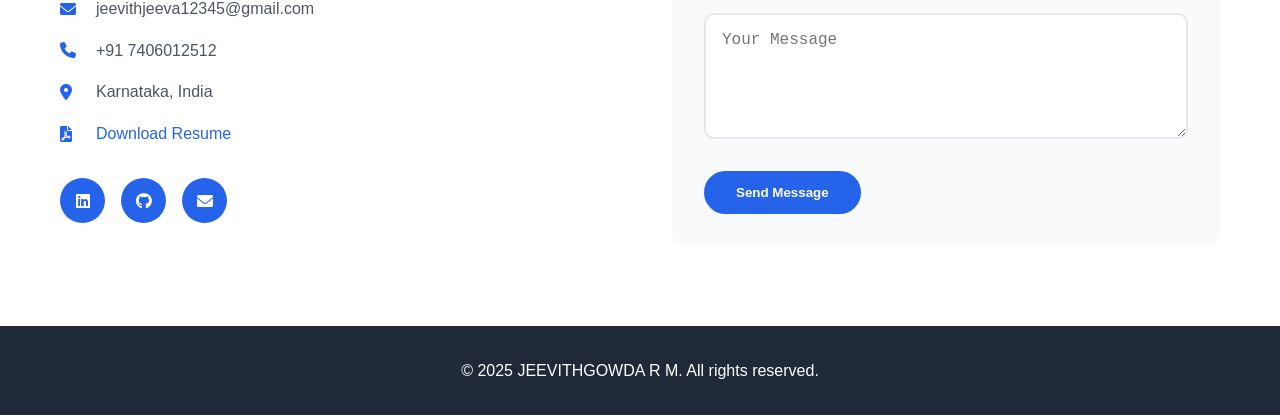
==== commit 9ebf411f: "Add files via upload "Personal Portfolio Website"" ====
--- a/index.html
+++ b/index.html
@@ -1,632 +1,651 @@
-<<<<<<< HEAD
 <!DOCTYPE html>
 <html lang="en">
 <head>
     <meta charset="UTF-8">
     <meta name="viewport" content="width=device-width, initial-scale=1.0">
     <title>JEEVITHGOWDA R M - Portfolio</title>
-    <link rel="stylesheet" href="css/style.css">
-    <link rel="stylesheet" href="https://cdnjs.cloudflare.com/ajax/libs/font-awesome/5.15.4/css/all.min.css">
+    <link rel="stylesheet" href="styles.css">
+    <link href="https://cdnjs.cloudflare.com/ajax/libs/font-awesome/6.0.0/css/all.min.css" rel="stylesheet">
 </head>
 <body>
     <!-- Navigation -->
-    <nav>
-        <div class="logo">JEEVITHGOWDA R M</div>
-        <ul class="nav-links">
-            <li><a href="#home">Home</a></li>
-            <li><a href="#about">About</a></li>
-            <li><a href="#education">Education</a></li>
-            <li><a href="#internship">Internship</a></li>
-            <li><a href="#courses">Courses</a></li>
-            <li><a href="#projects">Projects</a></li>
-            <li><a href="#achievements">Achievements</a></li>
-        </ul>
+    <nav class="navbar">
+        <div class="nav-container">
+            <div class="nav-logo">
+                <a href="#home">JEEVITHGOWDA R M</a>
+            </div>
+            <ul class="nav-menu">
+                <li class="nav-item">
+                    <a href="#home" class="nav-link">Home</a>
+                </li>
+                <li class="nav-item">
+                    <a href="#about" class="nav-link">About</a>
+                </li>
+                <li class="nav-item">
+                    <a href="#education" class="nav-link">Education</a>
+                </li>
+                <li class="nav-item">
+                    <a href="#experience" class="nav-link">Experience</a>
+                </li>
+                <li class="nav-item">
+                    <a href="#skills" class="nav-link">Skills</a>
+                </li>
+                <li class="nav-item">
+                    <a href="#projects" class="nav-link">Projects</a>
+                </li>
+                <li class="nav-item">
+                    <a href="#achievements" class="nav-link">Achievements</a>
+                </li>
+                <li class="nav-item">
+                    <a href="#contact" class="nav-link">Contact</a>
+                </li>
+            </ul>
+            <div class="nav-toggle">
+                <span class="bar"></span>
+                <span class="bar"></span>
+                <span class="bar"></span>
+            </div>
+        </div>
     </nav>
 
-    <!-- Home Section -->
-    <section id="home" class="section">
-        <div class="profile-container">
-            <img src="C:\Users\JEEVITH GOWDA R M\OneDrive\Desktop\portfolio\project_images\jee .jpg" alt="JEEVITHGOWDA R M" class="profile-photo">
-            <h1>Welcome to My Portfolio</h1>
-            <p>Student @ATME COLLEGE OF ENGINEERING MYSORE Computer Science Studen|Data Analytics|Software Developer | Tech Enthusiast</p>
-        </div>
-    </section>
-
-    <!-- About Section -->
-    <section id="about" class="section">
-        <h2>About Me</h2>
-        <div class="content">
-            <p>Results-driven final-year Computer Science and Design Engineering student with strong
-expertise in Python full-stack development and machine learning. Experienced in designing,
-developing, and deploying scalable web applications, integrating AI/ ML models, and building data
-driven solutions for real-world challenges with hands-on experience in Gradio, OpenCV, and
-TensorFlow for intelligent application development. Completed B.E. Honours with 18 academic
-credits, including six core technical courses through NPTEL certifications and Honours examinations,
-reflecting advanced technical knowledge and continuous learning commitment. Seeking an
-opportunity to apply strong analytical, problem-solving, and full-stack development skills in a growth
-oriented organization.</p>
+    <!-- Hero Section -->
+    <section id="home" class="hero">
+        <div class="hero-container">
+            <div class="hero-content">
+                <h1 class="hero-title">
+                    Hi, I'm <span class="highlight">JEEVITHGOWDA R M</span>
+                </h1>
+                <p class="hero-subtitle">Computer Science & Design Engineering Student | Full Stack Developer</p>
+                <p class="hero-description">
+                    A results-driven and curious final-year Computer Science student with strong expertise in full-stack development, 
+                    AI/ML models, and innovative problem-solving. Experienced in building web applications with Python, JavaScript, 
+                    and modern frameworks.
+                </p>
+                <div class="hero-buttons">
+                    <a href="#projects" class="btn btn-primary">View Projects</a>
+                    <a href="#contact" class="btn btn-outline">Get In Touch</a>
+                    <a href="resume.pdf" download="JEEVITHGOWDA_RM_Resume.pdf" class="btn btn-secondary">
+                        <i class="fas fa-download"></i> Download Resume
+                    </a>
+                </div>
+                <div class="hero-social-links">
+                    <a href="mailto:jeevithjeeva12345@gmail.com" class="hero-social-link" title="Email me">
+                        <i class="fas fa-envelope"></i>
+                        <span>jeevithjeeva12345@gmail.com</span>
+                    </a>
+                    <a href="https://www.linkedin.com/in/jeevithgowda-r-m-33a022277/" target="_blank" class="hero-social-link" title="LinkedIn Profile">
+                        <i class="fab fa-linkedin"></i>
+                        <span>LinkedIn Profile</span>
+                    </a>
+                    <a href="https://github.com/jeevithgowdarm" target="_blank" class="hero-social-link" title="GitHub Profile">
+                        <i class="fab fa-github"></i>
+                        <span>GitHub Profile</span>
+                    </a>
+                </div>
+            </div>
+            <div class="hero-image">
+                <div class="profile-image">
+                    <img src="profile-image.jpg" alt="JEEVITHGOWDA R M Profile Photo" />
+                </div>
+                <div class="hero-image-social">
+                    <a href="mailto:jeevithjeeva12345@gmail.com" class="hero-image-social-link" title="Email me">
+                        <i class="fas fa-envelope"></i>
+                    </a>
+                    <a href="https://www.linkedin.com/in/jeevithgowda-r-m-33a022277/" target="_blank" class="hero-image-social-link" title="LinkedIn">
+                        <i class="fab fa-linkedin"></i>
+                    </a>
+                    <a href="https://github.com/jeevithgowdarm" target="_blank" class="hero-image-social-link" title="GitHub">
+                        <i class="fab fa-github"></i>
+                    </a>
+                </div>
+            </div>
+        </div>
+    </section>
+
+    <!-- Experience Section -->
+    <section id="experience" class="experience">
+        <div class="container">
+            <h2 class="section-title">Internship Experience</h2>
+            <div class="experience-content">
+                <div class="experience-card">
+                    <div class="company-logo">
+                        <div class="logo-placeholder">
+                            <i class="fas fa-building"></i>
+                        </div>
+                    </div>
+                    <div class="experience-details">
+                        <div class="experience-header">
+                            <h3 class="position-title">Intern</h3>
+                            <div class="company-info">
+                                <span class="company-name">Ediglobe</span>
+                                <span class="duration">2 Months</span>
+                            </div>
+                        </div>
+                        
+                        <div class="experience-description">
+                            <div class="achievement-item">
+                                <div class="achievement-number">01</div>
+                                <div class="achievement-text">
+                                    <h4>AI-Powered Car Price Prediction System</h4>
+                                    <p>Developed a predictive model employing AI to forecast car prices, identifying key features influencing valuation that improved price forecasting by <strong>10%</strong> and was deployed to internal stakeholders.</p>
+                                </div>
+                            </div>
+                            
+                            <div class="achievement-item">
+                                <div class="achievement-number">02</div>
+                                <div class="achievement-text">
+                                    <h4>REST APIs Development</h4>
+                                    <p>Constructed <strong>five distinct REST APIs</strong> using the Django framework for seamless integration of the car price predictive model into existing web-based applications.</p>
+                                </div>
+                            </div>
+                        </div>
+                        
+                        <div class="experience-technologies">
+                            <h4>Technologies Used:</h4>
+                            <div class="tech-stack">
+                                <span class="tech-badge">Python</span>
+                                <span class="tech-badge">Django</span>
+                                <span class="tech-badge">Machine Learning</span>
+                                <span class="tech-badge">REST APIs</span>
+                                <span class="tech-badge">Data Analysis</span>
+                            </div>
+                        </div>
+                        
+                        <div class="experience-impact">
+                            <div class="impact-metric">
+                                <div class="metric-value">10%</div>
+                                <div class="metric-label">Accuracy Improvement</div>
+                            </div>
+                            <div class="impact-metric">
+                                <div class="metric-value">5</div>
+                                <div class="metric-label">REST APIs Built</div>
+                            </div>
+                            <div class="impact-metric">
+                                <div class="metric-value">2</div>
+                                <div class="metric-label">Months Duration</div>
+                            </div>
+                        </div>
+                        
+                        <div class="certificate-download">
+                            <h4>Internship Certificates:</h4>
+                            <div class="certificate-buttons">
+                                <a href="internship-certificate.pdf" download="Jeevithgowda_RM_Course_Completion_Certificate.pdf" class="certificate-btn">
+                                    <i class="fas fa-graduation-cap"></i>
+                                    <span>Course Completion</span>
+                                </a>
+                                <a href="internship-completion-certificate.pdf" download="Jeevithgowda_RM_Internship_Completion_Certificate.pdf" class="certificate-btn">
+                                    <i class="fas fa-certificate"></i>
+                                    <span>Internship Completion</span>
+                                </a>
+                            </div>
+                        </div>
+                    </div>
+                </div>
+            </div>
+        </div>
+    </section>
+
+    <!-- Skills Section -->
+    <section id="about" class="about">
+        <div class="container">
+            <h2 class="section-title">About Me</h2>
+            <div class="about-content">
+                <div class="about-text">
+                    <p>
+                        I'm a final-year Computer Science and Design Engineering student at ATME College of Engineering 
+                        with a CGPA of 8.9. I specialize in full-stack development, machine learning, and AI integration, 
+                        with hands-on experience in building predictive models and web applications.
+                    </p>
+                    <p>
+                        Through my internship at Ediglobe, I developed AI-powered solutions including a car price prediction 
+                        system and REST APIs using Django. I'm passionate about solving real-world problems through 
+                        innovative technology and have participated in multiple hackathons and competitions.
+                    </p>
+                    <div class="about-resume">
+                        <a href="resume.pdf" download="JEEVITHGOWDA_RM_Resume.pdf" class="btn btn-primary">
+                            <i class="fas fa-file-pdf"></i> Download My Resume
+                        </a>
+                    </div>
+                    <div class="about-stats">
+                        <div class="stat">
+                            <h3>5+</h3>
+                            <p>Major Projects</p>
+                        </div>
+                        <div class="stat">
+                            <h3>8.9</h3>
+                            <p>CGPA</p>
+                        </div>
+                        <div class="stat">
+                            <h3>6+</h3>
+                            <p>Competitions</p>
+                        </div>
+                    </div>
+                </div>
+            </div>
         </div>
     </section>
 
     <!-- Education Section -->
-    <section id="education" class="section">
-        <h2>Education</h2>
-        <div class="education-container">
-            <!-- Add your education details here -->
-            <div class="education-item">
-                <h3>Degree Name</h3>
-                <p>University Name</p>
-                <p>Year - Year</p>
-                <p>CGPA/Percentage</p>
-            </div>
-        </div>
-    </section>
-
-    <!-- Internship Section -->
-    <section id="internship" class="section">
-        <h2>Internship Experience</h2>
-        <div class="internship-container">
-            <!-- Add your internship details here -->
-            <div class="internship-item">
-                <h3>Company Name</h3>
-                <p>Position</p>
-                <p>Duration</p>
-                <p>Description of your work</p>
-            </div>
-        </div>
-    </section>
-
-    <!-- Courses Section -->
-    <section id="courses" class="section">
-        <h2>Courses & Certifications</h2>
-        <div class="courses-container">
-            <!-- Add your courses here -->
-            <div class="course-item">
-                <h3>Course Name</h3>
-                <p>Platform/Institution</p>
-                <p>Completion Date</p>
+    <section id="education" class="education">
+        <div class="container">
+            <h2 class="section-title">Education</h2>
+            <div class="education-timeline">
+                <div class="education-item">
+                    <div class="education-year">
+                        <span class="year-badge">2022 - 2026</span>
+                    </div>
+                    <div class="education-content">
+                        <div class="education-header">
+                            <h3 class="degree-title">Bachelor of Engineering in Computer Science and Design</h3>
+                            <div class="institution">ATME College of Engineering</div>
+                        </div>
+                        <div class="education-details">
+                            <div class="cgpa-badge">
+                                <i class="fas fa-star"></i>
+                                <span>CGPA: 8.9</span>
+                            </div>
+                            <div class="graduation-info">
+                                <i class="fas fa-calendar-alt"></i>
+                                <span>Expected Graduation: September 2026</span>
+                            </div>
+                        </div>
+                        <div class="coursework">
+                            <h4>Relevant Coursework:</h4>
+                            <div class="course-tags">
+                                <span class="course-tag">Data Structures</span>
+                                <span class="course-tag">OOPS (C++)</span>
+                                <span class="course-tag">Python Programming</span>
+                                <span class="course-tag">Cloud Computing</span>
+                            </div>
+                        </div>
+                    </div>
+                </div>
+
+                <div class="education-item">
+                    <div class="education-year">
+                        <span class="year-badge">2020 - 2022</span>
+                    </div>
+                    <div class="education-content">
+                        <div class="education-header">
+                            <h3 class="degree-title">Pre-University (XII)</h3>
+                            <div class="institution">K. Puttaswamy PU College</div>
+                        </div>
+                        <div class="education-details">
+                            <div class="cgpa-badge">
+                                <i class="fas fa-trophy"></i>
+                                <span>84.66%</span>
+                            </div>
+                            <div class="graduation-info">
+                                <i class="fas fa-calendar-alt"></i>
+                                <span>Completed: 2022</span>
+                            </div>
+                        </div>
+                    </div>
+                </div>
+
+                <div class="education-item">
+                    <div class="education-year">
+                        <span class="year-badge">2008 - 2020</span>
+                    </div>
+                    <div class="education-content">
+                        <div class="education-header">
+                            <h3 class="degree-title">Secondary Education (U.K.G - SSLC)</h3>
+                            <div class="institution">Sri Paramahamsa Vidyanikethana</div>
+                        </div>
+                        <div class="education-details">
+                            <div class="cgpa-badge">
+                                <i class="fas fa-medal"></i>
+                                <span>81.44% in S.S.L.C</span>
+                            </div>
+                            <div class="graduation-info">
+                                <i class="fas fa-calendar-alt"></i>
+                                <span>Graduated: 2020</span>
+                            </div>
+                        </div>
+                    </div>
+                </div>
+            </div>
+        </div>
+    </section>
+
+
+    <!-- Skills Section -->
+    <section id="skills" class="skills">
+        <div class="container">
+            <h2 class="section-title">Skills & Technologies</h2>
+            <div class="skills-grid">
+                <div class="skill-category">
+                    <h3>Programming Languages</h3>
+                    <div class="skill-items">
+                        <span class="skill-item">C</span>
+                        <span class="skill-item">C++</span>
+                        <span class="skill-item">Python</span>
+                        <span class="skill-item">JavaScript</span>
+                        <span class="skill-item">HTML</span>
+                        <span class="skill-item">CSS</span>
+                        <span class="skill-item">MySQL</span>
+                    </div>
+                </div>
+                <div class="skill-category">
+                    <h3>Frameworks & Tools</h3>
+                    <div class="skill-items">
+                        <span class="skill-item">Django</span>
+                        <span class="skill-item">React</span>
+                        <span class="skill-item">Gradio</span>
+                        <span class="skill-item">OpenCV</span>
+                        <span class="skill-item">TensorFlow</span>
+                        <span class="skill-item">Power BI</span>
+                    </div>
+                </div>
+                <div class="skill-category">
+                    <h3>AI/ML & Data Analytics</h3>
+                    <div class="skill-items">
+                        <span class="skill-item">Machine Learning</span>
+                        <span class="skill-item">LSTM</span>
+                        <span class="skill-item">YOLOv5</span>
+                        <span class="skill-item">Data Analysis</span>
+                        <span class="skill-item">Statistical Analysis</span>
+                    </div>
+                </div>
+                <div class="skill-category">
+                    <h3>Design & Others</h3>
+                    <div class="skill-items">
+                        <span class="skill-item">Figma</span>
+                        <span class="skill-item">Canva</span>
+                        <span class="skill-item">Cloud Computing</span>
+                        <span class="skill-item">REST APIs</span>
+                        <span class="skill-item">Git</span>
+                    </div>
+                </div>
             </div>
         </div>
     </section>
 
     <!-- Projects Section -->
-    <section id="projects" class="section">
-        <h2>Projects</h2>
-        <div class="projects-container">
-            <!-- Project Item Template -->
-            <div class="project-item">
-                <h3>Project Name</h3>
-                <p>Project Description</p>
-                <div class="project-buttons">
-                    <button onclick="viewProjectPhotos('project1')">View Project Photos</button>
-                    <button onclick="viewProjectVideo('project1')">View Project Video</button>
-                    <a href="your-github-link" target="_blank" class="github-link">
-                        <i class="fab fa-github"></i> View on GitHub
-                    </a>
-                </div>
-            </div>
-        </div>
-    </section>
-
-    <!-- Achievements Section -->
-    <section id="achievements" class="section">
-        <h2>Extra Achievements</h2>
-        <div class="achievements-container">
-            <!-- Add your achievements here -->
-            <div class="achievement-item">
-                <h3>Achievement Title</h3>
-                <p>Description</p>
-            </div>
-        </div>
-    </section>
-
-    <!-- Modal for Photos -->
-    <div id="photoModal" class="modal">
-        <span class="close">&times;</span>
-        <div class="modal-content">
-            <div class="photo-container"></div>
-        </div>
+    <section id="projects" class="projects">
+        <div class="container">
+            <h2 class="section-title">Featured Projects</h2>
+            <div class="projects-grid">
+                <div class="project-card">
+                    <div class="project-image">
+                        <div class="image-placeholder">
+                            <i class="fas fa-traffic-light"></i>
+                        </div>
+                    </div>
+                    <div class="project-content">
+                        <h3 class="project-title">AI-Based Traffic Management System</h3>
+                        <p class="project-description">
+                            Developed an AI system using LSTM for traffic prediction and YOLOv5 for emergency vehicle detection, 
+                            reducing simulated congestion by 30%. Currently working as a major project.
+                        </p>
+                        <div class="project-tech">
+                            <span class="tech-tag">Python</span>
+                            <span class="tech-tag">React</span>
+                            <span class="tech-tag">OpenCV</span>
+                            <span class="tech-tag">TensorFlow</span>
+                            <span class="tech-tag">LSTM</span>
+                            <span class="tech-tag">YOLOv5</span>
+                        </div>
+                        <div class="project-links">
+                            <a href="#" class="project-link demo-btn"><i class="fas fa-play"></i> View Demo</a>
+                            <a href="#" class="project-link output-btn"><i class="fas fa-eye"></i> View Output</a>
+                            <a href="https://github.com/jeevithgowdarm" class="project-link github-btn" target="_blank"><i class="fab fa-github"></i> GitHub</a>
+                        </div>
+                    </div>
+                </div>
+
+                <div class="project-card">
+                    <div class="project-image">
+                        <div class="image-placeholder">
+                            <i class="fas fa-car"></i>
+                        </div>
+                    </div>
+                    <div class="project-content">
+                        <h3 class="project-title">Car Price Prediction System</h3>
+                        <p class="project-description">
+                            AI-powered web application to predict car prices using machine learning algorithms. 
+                            Improved price forecasting by 10% and integrated with REST APIs using Django framework.
+                        </p>
+                        <div class="project-tech">
+                            <span class="tech-tag">Python</span>
+                            <span class="tech-tag">HTML</span>
+                            <span class="tech-tag">CSS</span>
+                            <span class="tech-tag">JavaScript</span>
+                            <span class="tech-tag">Django</span>
+                            <span class="tech-tag">Machine Learning</span>
+                        </div>
+                        <div class="project-links">
+                            <a href="#" class="project-link demo-btn"><i class="fas fa-play"></i> View Demo</a>
+                            <a href="#" class="project-link output-btn"><i class="fas fa-eye"></i> View Output</a>
+                            <a href="https://github.com/jeevithgowdarm" class="project-link github-btn" target="_blank"><i class="fab fa-github"></i> GitHub</a>
+                        </div>
+                    </div>
+                </div>
+
+                <div class="project-card">
+                    <div class="project-image">
+                        <div class="image-placeholder">
+                            <i class="fas fa-home"></i>
+                        </div>
+                    </div>
+                    <div class="project-content">
+                        <h3 class="project-title">Interior Design Web Application</h3>
+                        <p class="project-description">
+                            Designed a web application for interior designers and architects using Python and Gradio interface. 
+                            Enhanced user experience by providing an intuitive platform for design visualization.
+                        </p>
+                        <div class="project-tech">
+                            <span class="tech-tag">Python</span>
+                            <span class="tech-tag">Gradio</span>
+                            <span class="tech-tag">Machine Learning</span>
+                        </div>
+                        <div class="project-links">
+                            <a href="#" class="project-link demo-btn"><i class="fas fa-play"></i> View Demo</a>
+                            <a href="#" class="project-link output-btn"><i class="fas fa-eye"></i> View Output</a>
+                            <a href="https://github.com/jeevithgowdarm" class="project-link github-btn" target="_blank"><i class="fab fa-github"></i> GitHub</a>
+                        </div>
+                    </div>
+                </div>
+
+                <div class="project-card">
+                    <div class="project-image">
+                        <div class="image-placeholder">
+                            <i class="fas fa-cloud"></i>
+                        </div>
+                    </div>
+                    <div class="project-content">
+                        <h3 class="project-title">Cloud-Based Resume Builder</h3>
+                        <p class="project-description">
+                            Team project that creates and stores resumes on cloud platform. 
+                            Currently working on this project as part of cloud computing coursework.
+                        </p>
+                        <div class="project-tech">
+                            <span class="tech-tag">Cloud Computing</span>
+                            <span class="tech-tag">Web Development</span>
+                        </div>
+                        <div class="project-links">
+                            <a href="#" class="project-link demo-btn"><i class="fas fa-play"></i> View Demo</a>
+                            <a href="#" class="project-link output-btn"><i class="fas fa-eye"></i> View Output</a>
+                            <a href="https://github.com/jeevithgowdarm" class="project-link github-btn" target="_blank"><i class="fab fa-github"></i> GitHub</a>
+                        </div>
+                    </div>
+                </div>
+
+                <div class="project-card">
+                    <div class="project-image">
+                        <div class="image-placeholder">
+                            <i class="fas fa-shield-alt"></i>
+                        </div>
+                    </div>
+                    <div class="project-content">
+                        <h3 class="project-title">Phishing Detection System</h3>
+                        <p class="project-description">
+                            Machine learning-powered phishing URL detection system built with Python and Streamlit. 
+                            Features real-time threat analysis, custom logic for pattern identification, and comprehensive testing 
+                            using Simnept simulation tool for accuracy validation.
+                        </p>
+                        <div class="project-tech">
+                            <span class="tech-tag">Python</span>
+                            <span class="tech-tag">Streamlit</span>
+                            <span class="tech-tag">Machine Learning</span>
+                            <span class="tech-tag">Cybersecurity</span>
+                            <span class="tech-tag">URL Analysis</span>
+                        </div>
+                        <div class="project-links">
+                            <a href="#" class="project-link demo-btn"><i class="fas fa-play"></i> View Demo</a>
+                            <a href="#" class="project-link output-btn"><i class="fas fa-eye"></i> View Output</a>
+                            <a href="https://github.com/jeevithgowdarm" class="project-link github-btn" target="_blank"><i class="fab fa-github"></i> GitHub</a>
+                        </div>
+                    </div>
+                </div>
+            </div>
+        </div>
+    </section>
+
+    <!-- Key Achievements Section -->
+    <section id="achievements" class="achievements">
+        <div class="container">
+            <h2 class="section-title">Key Achievements</h2>
+            <div class="achievements-grid">
+                <div class="achievement-card">
+                    <div class="achievement-icon">
+                        <i class="fas fa-project-diagram"></i>
+                    </div>
+                    <div class="achievement-content">
+                        <h3>Major Projects & Research</h3>
+                        <p>Currently working on Major Project and Cloud Computing Project, demonstrating advanced technical skills and research capabilities.</p>
+                        <div class="achievement-badge">Ongoing Research</div>
+                    </div>
+                </div>
+
+                <div class="achievement-card">
+                    <div class="achievement-icon">
+                        <i class="fas fa-building"></i>
+                    </div>
+                    <div class="achievement-content">
+                        <h3>Industry Experience</h3>
+                        <p>Successfully completed a major project during a 2-month internship at Ediglobe, gaining hands-on industry experience.</p>
+                        <div class="achievement-badge">Internship Success</div>
+                    </div>
+                </div>
+
+                <div class="achievement-card">
+                    <div class="achievement-icon">
+                        <i class="fas fa-graduation-cap"></i>
+                    </div>
+                    <div class="achievement-content">
+                        <h3>Academic Excellence</h3>
+                        <p>Consistently maintained high academic performance with a CGPA of 8.9 throughout engineering studies.</p>
+                        <div class="achievement-badge">8.9 CGPA</div>
+                    </div>
+                </div>
+
+                <div class="achievement-card">
+                    <div class="achievement-icon">
+                        <i class="fas fa-trophy"></i>
+                    </div>
+                    <div class="achievement-content">
+                        <h3>Competition Participation</h3>
+                        <p>Active participant in 3 hackathon competitions, 2 idea pitch competitions, and 1 PowerPoint presentation competition.</p>
+                        <div class="achievement-badge">6 Competitions</div>
+                    </div>
+                </div>
+
+                <div class="achievement-card">
+                    <div class="achievement-icon">
+                        <i class="fas fa-certificate"></i>
+                    </div>
+                    <div class="achievement-content">
+                        <h3>Professional Certifications</h3>
+                        <p>Multiple professional certifications uploaded and verified on LinkedIn, showcasing continuous learning and skill development.</p>
+                        <div class="achievement-badge">
+                            <a href="https://www.linkedin.com/in/jeevithgowda-r-m-33a022277/" target="_blank">
+                                View Certifications
+                            </a>
+                        </div>
+                    </div>
+                </div>
+
+                <div class="achievement-card">
+                    <div class="achievement-icon">
+                        <i class="fas fa-code"></i>
+                    </div>
+                    <div class="achievement-content">
+                        <h3>Technical Innovation</h3>
+                        <p>Developed innovative projects including AI Traffic Management System, Phishing Detection, and Cloud-based applications with measurable impact.</p>
+                        <div class="achievement-badge">Innovation Leader</div>
+                    </div>
+                </div>
+            </div>
+        </div>
+    </section>
+
+    <!-- Contact Section -->
+    <section id="contact" class="contact">
+        <div class="container">
+            <h2 class="section-title">Get In Touch</h2>
+            <div class="contact-content">
+                <div class="contact-info">
+                    <h3>Let's work together!</h3>
+                    <p>
+                        I'm actively seeking internship opportunities and excited to discuss innovative projects. 
+                        As a final-year student with hands-on experience in AI/ML and full-stack development, 
+                        I'm eager to contribute to forward-thinking teams.
+                    </p>
+                    <div class="contact-details">
+                        <div class="contact-item">
+                            <i class="fas fa-envelope"></i>
+                            <span>jeevithjeeva12345@gmail.com</span>
+                        </div>
+                        <div class="contact-item">
+                            <i class="fas fa-phone"></i>
+                            <span>+91 7406012512</span>
+                        </div>
+                        <div class="contact-item">
+                            <i class="fas fa-map-marker-alt"></i>
+                            <span>Karnataka, India</span>
+                        </div>
+                        <div class="contact-item">
+                            <i class="fas fa-file-pdf"></i>
+                            <a href="resume.pdf" download="JEEVITHGOWDA_RM_Resume.pdf" style="color: #2563eb; text-decoration: none;">Download Resume</a>
+                        </div>
+                    </div>
+                    <div class="social-links">
+                        <a href="https://www.linkedin.com/in/jeevithgowda-r-m-33a022277/" target="_blank" class="social-link"><i class="fab fa-linkedin"></i></a>
+                        <a href="https://github.com/jeevithgowdarm" target="_blank" class="social-link"><i class="fab fa-github"></i></a>
+                        <a href="mailto:jeevithjeeva12345@gmail.com" class="social-link"><i class="fas fa-envelope"></i></a>
+                    </div>
+                </div>
+                <form class="contact-form">
+                    <div class="form-group">
+                        <input type="text" name="name" placeholder="Your Name" required>
+                    </div>
+                    <div class="form-group">
+                        <input type="email" name="email" placeholder="Your Email" required>
+                    </div>
+                    <div class="form-group">
+                        <textarea name="message" placeholder="Your Message" rows="5" required></textarea>
+                    </div>
+                    <button type="submit" class="btn btn-primary">Send Message</button>
+                </form>
+            </div>
+        </div>
+    </section>
+
+    <!-- Footer -->
+    <footer class="footer">
+        <div class="container">
+            <p>&copy; 2025 JEEVITHGOWDA R M. All rights reserved.</p>
+        </div>
+    </footer>
+
+    <!-- Floating Resume Download Button -->
+    <div class="floating-resume-btn">
+        <a href="resume.pdf" download="JEEVITHGOWDA_RM_Resume.pdf" title="Download Resume">
+            <i class="fas fa-file-pdf"></i>
+        </a>
     </div>
 
-    <!-- Modal for Videos -->
-    <div id="videoModal" class="modal">
-        <span class="close">&times;</span>
-        <div class="modal-content">
-            <div class="video-container"></div>
-        </div>
-    </div>
-
-    <script src="js/script.js"></script>
+    <script src="script.js"></script>
 </body>
 </html>
-=======
-<!DOCTYPE html>
-<html lang="en">
-<head>
-    <meta charset="UTF-8">
-    <meta name="viewport" content="width=device-width, initial-scale=1.0">
-    <title>Jeevith Gowda R M - Portfolio</title>
-    <link rel="stylesheet" href="styles.css">
-    <link href="https://cdnjs.cloudflare.com/ajax/libs/font-awesome/6.0.0/css/all.min.css" rel="stylesheet">
-</head>
-<body>
-    <!-- Animated Background -->
-    <div class="animated-bg">
-        <div class="particle"></div>
-        <div class="particle"></div>
-        <div class="particle"></div>
-        <div class="particle"></div>
-        <div class="particle"></div>
-        <div class="geometric-shape shape-1"></div>
-        <div class="geometric-shape shape-2"></div>
-        <div class="geometric-shape shape-3"></div>
-    </div>
-
-    <!-- Navigation -->
-    <nav class="navbar">
-        <div class="nav-container">
-            <div class="nav-logo">
-                <span>Jeevith Gowda</span>
-            </div>
-            <ul class="nav-menu">
-                <li><a href="#home" class="nav-link">Home</a></li>
-                <li><a href="#about" class="nav-link">About</a></li>
-                <li><a href="#education" class="nav-link">Education</a></li>
-                <li><a href="#internship" class="nav-link">Internship</a></li>
-                <li><a href="#courses" class="nav-link">Courses</a></li>
-                <li><a href="#projects" class="nav-link">Projects</a></li>
-                <li><a href="#achievements" class="nav-link">Achievements</a></li>
-            </ul>
-            <div class="hamburger">
-                <span></span>
-                <span></span>
-                <span></span>
-            </div>
-        </div>
-    </nav>
-
-    <!-- Home Section -->
-    <section id="home" class="hero-section">
-        <div class="hero-container">
-            <div class="hero-content">
-                <div class="profile-photo">
-                    <img src="https://images.pexels.com/photos/2379004/pexels-photo-2379004.jpeg?auto=compress&cs=tinysrgb&w=400" alt="Jeevith Gowda R M" class="profile-img">
-                    <div class="photo-border"></div>
-                </div>
-                <div class="hero-text">
-                    <h1 class="hero-title">Jeevith Gowda R M</h1>
-                    <p class="hero-subtitle">Full Stack Developer & Software Engineer</p>
-                    <p class="hero-description">Passionate about creating innovative web solutions and driving digital transformation through cutting-edge technology.</p>
-                    <div class="hero-buttons">
-                        <a href="#about" class="btn btn-primary">Learn More</a>
-                        <a href="#projects" class="btn btn-secondary">View Projects</a>
-                    </div>
-                    <div class="social-links">
-                        <a href="mailto:jeevithjeeva12345@gmail.com" class="social-link"><i class="fas fa-envelope"></i></a>
-                        <a href="https://linkedin.com/in/jeevithgowda-r-m-33a022277" class="social-link" target="_blank"><i class="fab fa-linkedin"></i></a>
-                        <a href="https://github.com/jeevithgowda" class="social-link" target="_blank"><i class="fab fa-github"></i></a>
-                    </div>
-                </div>
-            </div>
-        </div>
-    </section>
-
-    <!-- About Section -->
-    <section id="about" class="section">
-        <div class="container">
-            <h2 class="section-title">About Me</h2>
-            <div class="about-content">
-                <div class="about-text">
-                    <h3>Professional Summary</h3>
-                    <p>I am a passionate and dedicated Full Stack Developer with expertise in modern web technologies. With a strong foundation in both front-end and back-end development, I strive to create seamless user experiences and robust applications.</p>
-                    <p>My journey in software development has equipped me with skills in various programming languages, frameworks, and tools. I believe in continuous learning and staying updated with the latest industry trends to deliver cutting-edge solutions.</p>
-                    
-                    <div class="skills-grid">
-                        <div class="skill-category">
-                            <h4>Frontend</h4>
-                            <div class="skills">
-                                <span class="skill-tag">HTML5</span>
-                                <span class="skill-tag">CSS3</span>
-                                <span class="skill-tag">JavaScript</span>
-                                <span class="skill-tag">React</span>
-                                <span class="skill-tag">Vue.js</span>
-                            </div>
-                        </div>
-                        <div class="skill-category">
-                            <h4>Backend</h4>
-                            <div class="skills">
-                                <span class="skill-tag">Node.js</span>
-                                <span class="skill-tag">Python</span>
-                                <span class="skill-tag">Java</span>
-                                <span class="skill-tag">Express.js</span>
-                                <span class="skill-tag">MongoDB</span>
-                            </div>
-                        </div>
-                        <div class="skill-category">
-                            <h4>Tools</h4>
-                            <div class="skills">
-                                <span class="skill-tag">Git</span>
-                                <span class="skill-tag">Docker</span>
-                                <span class="skill-tag">AWS</span>
-                                <span class="skill-tag">VS Code</span>
-                                <span class="skill-tag">Figma</span>
-                            </div>
-                        </div>
-                    </div>
-                </div>
-            </div>
-        </div>
-    </section>
-
-    <!-- Education Section -->
-    <section id="education" class="section section-alt">
-        <div class="container">
-            <h2 class="section-title">Education</h2>
-            <div class="timeline">
-                <div class="timeline-item">
-                    <div class="timeline-marker"></div>
-                    <div class="timeline-content">
-                        <h3>Bachelor of Engineering - Computer Science</h3>
-                        <h4>University Name</h4>
-                        <span class="timeline-date">2020 - 2024</span>
-                        <p>Specialized in Software Engineering and Web Development. Graduated with distinction, focusing on modern programming paradigms and software architecture.</p>
-                        <div class="education-highlights">
-                            <span class="highlight">GPA: 8.5/10</span>
-                            <span class="highlight">Dean's List</span>
-                            <span class="highlight">Top 10%</span>
-                        </div>
-                    </div>
-                </div>
-                <div class="timeline-item">
-                    <div class="timeline-marker"></div>
-                    <div class="timeline-content">
-                        <h3>Higher Secondary Education</h3>
-                        <h4>School Name</h4>
-                        <span class="timeline-date">2018 - 2020</span>
-                        <p>Completed with Science stream, focusing on Mathematics, Physics, and Computer Science. Secured excellent grades with consistent academic performance.</p>
-                        <div class="education-highlights">
-                            <span class="highlight">95%</span>
-                            <span class="highlight">Science Stream</span>
-                        </div>
-                    </div>
-                </div>
-            </div>
-        </div>
-    </section>
-
-    <!-- Internship Section -->
-    <section id="internship" class="section">
-        <div class="container">
-            <h2 class="section-title">Internship Experience</h2>
-            <div class="experience-grid">
-                <div class="experience-card">
-                    <div class="experience-header">
-                        <h3>Full Stack Developer Intern</h3>
-                        <span class="company">Tech Solutions Inc.</span>
-                        <span class="duration">June 2023 - August 2023</span>
-                    </div>
-                    <div class="experience-content">
-                        <p>Developed and maintained web applications using React.js and Node.js. Collaborated with senior developers to implement new features and optimize existing code.</p>
-                        <ul class="experience-highlights">
-                            <li>Built responsive web interfaces using React and Material-UI</li>
-                            <li>Implemented REST APIs using Node.js and Express</li>
-                            <li>Worked with MongoDB for data management</li>
-                            <li>Participated in agile development processes</li>
-                        </ul>
-                        <div class="tech-stack">
-                            <span class="tech">React</span>
-                            <span class="tech">Node.js</span>
-                            <span class="tech">MongoDB</span>
-                            <span class="tech">Git</span>
-                        </div>
-                    </div>
-                </div>
-                <div class="experience-card">
-                    <div class="experience-header">
-                        <h3>Web Development Intern</h3>
-                        <span class="company">Digital Innovations</span>
-                        <span class="duration">January 2023 - March 2023</span>
-                    </div>
-                    <div class="experience-content">
-                        <p>Focused on frontend development and UI/UX implementation. Gained hands-on experience in modern web development practices and version control.</p>
-                        <ul class="experience-highlights">
-                            <li>Created pixel-perfect UI components</li>
-                            <li>Implemented responsive design principles</li>
-                            <li>Optimized website performance and accessibility</li>
-                            <li>Collaborated using Git and GitHub workflows</li>
-                        </ul>
-                        <div class="tech-stack">
-                            <span class="tech">HTML5</span>
-                            <span class="tech">CSS3</span>
-                            <span class="tech">JavaScript</span>
-                            <span class="tech">Bootstrap</span>
-                        </div>
-                    </div>
-                </div>
-            </div>
-        </div>
-    </section>
-
-    <!-- Courses Section -->
-    <section id="courses" class="section section-alt">
-        <div class="container">
-            <h2 class="section-title">Courses & Certifications</h2>
-            <div class="courses-grid">
-                <div class="course-card">
-                    <div class="course-icon">
-                        <i class="fab fa-react"></i>
-                    </div>
-                    <h3>React.js Complete Course</h3>
-                    <p class="course-provider">Udemy</p>
-                    <p class="course-description">Comprehensive course covering React fundamentals, hooks, context API, and modern React patterns.</p>
-                    <div class="course-progress">
-                        <div class="progress-bar">
-                            <div class="progress-fill" style="width: 100%"></div>
-                        </div>
-                        <span class="progress-text">Completed</span>
-                    </div>
-                </div>
-                <div class="course-card">
-                    <div class="course-icon">
-                        <i class="fab fa-node-js"></i>
-                    </div>
-                    <h3>Node.js & Express Development</h3>
-                    <p class="course-provider">Coursera</p>
-                    <p class="course-description">Backend development with Node.js, Express framework, and database integration.</p>
-                    <div class="course-progress">
-                        <div class="progress-bar">
-                            <div class="progress-fill" style="width: 95%"></div>
-                        </div>
-                        <span class="progress-text">95% Complete</span>
-                    </div>
-                </div>
-                <div class="course-card">
-                    <div class="course-icon">
-                        <i class="fas fa-database"></i>
-                    </div>
-                    <h3>Database Design & Management</h3>
-                    <p class="course-provider">edX</p>
-                    <p class="course-description">Relational and NoSQL databases, query optimization, and data modeling.</p>
-                    <div class="course-progress">
-                        <div class="progress-bar">
-                            <div class="progress-fill" style="width: 100%"></div>
-                        </div>
-                        <span class="progress-text">Completed</span>
-                    </div>
-                </div>
-                <div class="course-card">
-                    <div class="course-icon">
-                        <i class="fab fa-aws"></i>
-                    </div>
-                    <h3>AWS Cloud Computing</h3>
-                    <p class="course-provider">AWS Training</p>
-                    <p class="course-description">Cloud infrastructure, deployment strategies, and AWS services fundamentals.</p>
-                    <div class="course-progress">
-                        <div class="progress-bar">
-                            <div class="progress-fill" style="width: 80%"></div>
-                        </div>
-                        <span class="progress-text">In Progress</span>
-                    </div>
-                </div>
-            </div>
-        </div>
-    </section>
-
-    <!-- Projects Section -->
-    <section id="projects" class="section">
-        <div class="container">
-            <h2 class="section-title">Projects</h2>
-            <div class="projects-grid">
-                <div class="project-card">
-                    <div class="project-image">
-                        <img src="https://images.pexels.com/photos/196644/pexels-photo-196644.jpeg?auto=compress&cs=tinysrgb&w=600" alt="E-Commerce Platform">
-                        <div class="project-overlay">
-                            <button class="btn-demo" onclick="openDemo('project1')">
-                                <i class="fas fa-play"></i> Demo
-                            </button>
-                            <a href="https://github.com/jeevithgowda/ecommerce-platform" class="btn-github" target="_blank">
-                                <i class="fab fa-github"></i> GitHub
-                            </a>
-                        </div>
-                    </div>
-                    <div class="project-content">
-                        <h3>E-Commerce Platform</h3>
-                        <p>Full-stack e-commerce solution with user authentication, payment integration, and admin dashboard.</p>
-                        <div class="project-tech">
-                            <span>React</span>
-                            <span>Node.js</span>
-                            <span>MongoDB</span>
-                            <span>Stripe</span>
-                        </div>
-                    </div>
-                </div>
-                
-                <div class="project-card">
-                    <div class="project-image">
-                        <img src="https://images.pexels.com/photos/590016/pexels-photo-590016.jpeg?auto=compress&cs=tinysrgb&w=600" alt="Task Management App">
-                        <div class="project-overlay">
-                            <button class="btn-demo" onclick="openDemo('project2')">
-                                <i class="fas fa-play"></i> Demo
-                            </button>
-                            <a href="https://github.com/jeevithgowda/task-manager" class="btn-github" target="_blank">
-                                <i class="fab fa-github"></i> GitHub
-                            </a>
-                        </div>
-                    </div>
-                    <div class="project-content">
-                        <h3>Task Management Application</h3>
-                        <p>Collaborative task management tool with real-time updates, team collaboration, and progress tracking.</p>
-                        <div class="project-tech">
-                            <span>Vue.js</span>
-                            <span>Express</span>
-                            <span>Socket.io</span>
-                            <span>PostgreSQL</span>
-                        </div>
-                    </div>
-                </div>
-
-                <div class="project-card">
-                    <div class="project-image">
-                        <img src="https://images.pexels.com/photos/159888/pexels-photo-159888.jpeg?auto=compress&cs=tinysrgb&w=600" alt="Weather Dashboard">
-                        <div class="project-overlay">
-                            <button class="btn-demo" onclick="openDemo('project3')">
-                                <i class="fas fa-play"></i> Demo
-                            </button>
-                            <a href="https://github.com/jeevithgowda/weather-dashboard" class="btn-github" target="_blank">
-                                <i class="fab fa-github"></i> GitHub
-                            </a>
-                        </div>
-                    </div>
-                    <div class="project-content">
-                        <h3>Weather Dashboard</h3>
-                        <p>Real-time weather application with location-based forecasts, interactive maps, and detailed analytics.</p>
-                        <div class="project-tech">
-                            <span>JavaScript</span>
-                            <span>API Integration</span>
-                            <span>Chart.js</span>
-                            <span>Geolocation</span>
-                        </div>
-                    </div>
-                </div>
-
-                <div class="project-card">
-                    <div class="project-image">
-                        <img src="https://images.pexels.com/photos/546819/pexels-photo-546819.jpeg?auto=compress&cs=tinysrgb&w=600" alt="Blog Platform">
-                        <div class="project-overlay">
-                            <button class="btn-demo" onclick="openDemo('project4')">
-                                <i class="fas fa-play"></i> Demo
-                            </button>
-                            <a href="https://github.com/jeevithgowda/blog-platform" class="btn-github" target="_blank">
-                                <i class="fab fa-github"></i> GitHub
-                            </a>
-                        </div>
-                    </div>
-                    <div class="project-content">
-                        <h3>Blog Publishing Platform</h3>
-                        <p>Modern blogging platform with rich text editor, user management, and content management system.</p>
-                        <div class="project-tech">
-                            <span>Next.js</span>
-                            <span>TypeScript</span>
-                            <span>Prisma</span>
-                            <span>Tailwind</span>
-                        </div>
-                    </div>
-                </div>
-            </div>
-        </div>
-    </section>
-
-    <!-- Achievements Section -->
-    <section id="achievements" class="section section-alt">
-        <div class="container">
-            <h2 class="section-title">Extra Achievements</h2>
-            <div class="achievements-grid">
-                <div class="achievement-card">
-                    <div class="achievement-icon">
-                        <i class="fas fa-trophy"></i>
-                    </div>
-                    <h3>Hackathon Winner</h3>
-                    <p>First place in Regional Tech Hackathon 2023 for developing an innovative IoT solution.</p>
-                </div>
-                <div class="achievement-card">
-                    <div class="achievement-icon">
-                        <i class="fas fa-certificate"></i>
-                    </div>
-                    <h3>AWS Certified</h3>
-                    <p>AWS Certified Cloud Practitioner with expertise in cloud infrastructure and services.</p>
-                </div>
-                <div class="achievement-card">
-                    <div class="achievement-icon">
-                        <i class="fas fa-users"></i>
-                    </div>
-                    <h3>Team Leadership</h3>
-                    <p>Led a team of 5 developers in university project, delivering ahead of schedule.</p>
-                </div>
-                <div class="achievement-card">
-                    <div class="achievement-icon">
-                        <i class="fas fa-code"></i>
-                    </div>
-                    <h3>Open Source Contributor</h3>
-                    <p>Active contributor to several open-source projects with 100+ contributions on GitHub.</p>
-                </div>
-                <div class="achievement-card">
-                    <div class="achievement-icon">
-                        <i class="fas fa-star"></i>
-                    </div>
-                    <h3>Student of the Year</h3>
-                    <p>Recognized for outstanding academic performance and leadership in computer science department.</p>
-                </div>
-                <div class="achievement-card">
-                    <div class="achievement-icon">
-                        <i class="fas fa-graduation-cap"></i>
-                    </div>
-                    <h3>Research Publication</h3>
-                    <p>Co-authored research paper on machine learning applications in web development.</p>
-                </div>
-            </div>
-        </div>
-    </section>
-
-    <!-- Footer -->
-    <footer class="footer">
-        <div class="container">
-            <div class="footer-content">
-                <div class="footer-section">
-                    <h3>Contact Information</h3>
-                    <div class="contact-info">
-                        <p><i class="fas fa-envelope"></i> jeevithjeeva12345@gmail.com</p>
-                        <p><i class="fas fa-phone"></i> +91 12345 67890</p>
-                        <p><i class="fas fa-map-marker-alt"></i> Bangalore, Karnataka, India</p>
-                    </div>
-                </div>
-                <div class="footer-section">
-                    <h3>Quick Links</h3>
-                    <ul class="footer-links">
-                        <li><a href="#about">About</a></li>
-                        <li><a href="#projects">Projects</a></li>
-                        <li><a href="#education">Education</a></li>
-                        <li><a href="#achievements">Achievements</a></li>
-                    </ul>
-                </div>
-                <div class="footer-section">
-                    <h3>Follow Me</h3>
-                    <div class="footer-social">
-                        <a href="https://linkedin.com/in/jeevithgowda-r-m-33a022277" target="_blank"><i class="fab fa-linkedin"></i></a>
-                        <a href="https://github.com/jeevithgowda" target="_blank"><i class="fab fa-github"></i></a>
-                        <a href="mailto:jeevithjeeva12345@gmail.com"><i class="fas fa-envelope"></i></a>
-                    </div>
-                </div>
-            </div>
-            <div class="footer-bottom">
-                <p>&copy; 2025 Jeevith Gowda R M. All rights reserved.</p>
-            </div>
-        </div>
-    </footer>
-
-    <!-- Demo Video Modal -->
-    <div id="demo-modal" class="modal">
-        <div class="modal-content">
-            <span class="modal-close">&times;</span>
-            <h3 id="modal-title">Project Demo</h3>
-            <div class="video-container">
-                <video id="demo-video" controls>
-                    <source src="" type="video/mp4">
-                    Your browser does not support the video tag.
-                </video>
-            </div>
-            <div class="modal-footer">
-                <a id="modal-github" href="#" target="_blank" class="btn btn-primary">
-                    <i class="fab fa-github"></i> View on GitHub
-                </a>
-            </div>
-        </div>
-    </div>
-
-    <script src="script.js"></script>
-</body>
-<<<<<<< HEAD
-</html>
->>>>>>> ddf8a84 (updated project gallery and styles)
-=======
-</html>
->>>>>>> ffd020b (Modified Code)
--- a/styles.css
+++ b/styles.css
@@ -0,0 +1,1942 @@
+/* Reset and Base Styles */
+* {
+    margin: 0;
+    padding: 0;
+    box-sizing: border-box;
+}
+
+html {
+    scroll-behavior: smooth;
+}
+
+body {
+    font-family: 'Segoe UI', Tahoma, Geneva, Verdana, sans-serif;
+    line-height: 1.6;
+    color: #333;
+    overflow-x: hidden;
+}
+
+.container {
+    max-width: 1200px;
+    margin: 0 auto;
+    padding: 0 20px;
+}
+
+/* Navigation */
+.navbar {
+    position: fixed;
+    top: 0;
+    width: 100%;
+    background: rgba(255, 255, 255, 0.95);
+    backdrop-filter: blur(10px);
+    z-index: 1000;
+    box-shadow: 0 2px 20px rgba(0, 0, 0, 0.1);
+    transition: all 0.3s ease;
+}
+
+.nav-container {
+    max-width: 1200px;
+    margin: 0 auto;
+    padding: 1rem 20px;
+    display: flex;
+    justify-content: space-between;
+    align-items: center;
+}
+
+.nav-logo a {
+    font-size: 1.5rem;
+    font-weight: bold;
+    color: #2563eb;
+    text-decoration: none;
+    transition: color 0.3s ease;
+}
+
+.nav-logo a:hover {
+    color: #1d4ed8;
+}
+
+.nav-menu {
+    display: flex;
+    list-style: none;
+    gap: 2rem;
+}
+
+.nav-link {
+    text-decoration: none;
+    color: #333;
+    font-weight: 500;
+    transition: color 0.3s ease;
+    position: relative;
+}
+
+.nav-link::after {
+    content: '';
+    position: absolute;
+    width: 0;
+    height: 2px;
+    bottom: -5px;
+    left: 0;
+    background-color: #2563eb;
+    transition: width 0.3s ease;
+}
+
+.nav-link:hover {
+    color: #2563eb;
+}
+
+.nav-link:hover::after {
+    width: 100%;
+}
+
+.nav-toggle {
+    display: none;
+    flex-direction: column;
+    cursor: pointer;
+}
+
+.bar {
+    width: 25px;
+    height: 3px;
+    background-color: #333;
+    margin: 3px 0;
+    transition: 0.3s;
+}
+
+/* Hero Section */
+.hero {
+    min-height: 100vh;
+    display: flex;
+    align-items: center;
+    background: linear-gradient(135deg, #667eea 0%, #764ba2 100%);
+    color: white;
+    position: relative;
+    overflow: hidden;
+}
+
+.hero::before {
+    content: '';
+    position: absolute;
+    top: 0;
+    left: 0;
+    right: 0;
+    bottom: 0;
+    background: rgba(0, 0, 0, 0.3);
+}
+
+.hero-container {
+    max-width: 1200px;
+    margin: 0 auto;
+    padding: 0 20px;
+    display: grid;
+    grid-template-columns: 1fr 1fr;
+    gap: 4rem;
+    align-items: center;
+    position: relative;
+    z-index: 1;
+}
+
+.hero-content {
+    animation: fadeInUp 1s ease;
+}
+
+.hero-title {
+    font-size: 3.5rem;
+    font-weight: bold;
+    margin-bottom: 1rem;
+    line-height: 1.2;
+}
+
+.highlight {
+    color: #fbbf24;
+}
+
+.hero-subtitle {
+    font-size: 1.5rem;
+    margin-bottom: 1rem;
+    color: #e5e7eb;
+}
+
+.hero-description {
+    font-size: 1.1rem;
+    margin-bottom: 2rem;
+    color: #d1d5db;
+    line-height: 1.6;
+}
+
+.hero-buttons {
+    display: flex;
+    gap: 1rem;
+    flex-wrap: wrap;
+}
+
+.btn {
+    display: inline-block;
+    padding: 12px 30px;
+    border-radius: 50px;
+    text-decoration: none;
+    font-weight: 600;
+    transition: all 0.3s ease;
+    border: 2px solid transparent;
+}
+
+.btn-primary {
+    background: #2563eb;
+    color: white;
+    border-color: #2563eb;
+}
+
+.btn-primary:hover {
+    background: #1d4ed8;
+    transform: translateY(-2px);
+    box-shadow: 0 10px 25px rgba(37, 99, 235, 0.3);
+}
+
+.btn-outline {
+    background: transparent;
+    color: white;
+    border-color: white;
+}
+
+.btn-outline:hover {
+    background: white;
+    color: #2563eb;
+    transform: translateY(-2px);
+}
+
+.btn-secondary {
+    background: #10b981;
+    color: white;
+    border-color: #10b981;
+}
+
+.btn-secondary:hover {
+    background: #059669;
+    border-color: #059669;
+    transform: translateY(-2px);
+    box-shadow: 0 10px 25px rgba(16, 185, 129, 0.3);
+}
+
+.hero-image {
+    text-align: center;
+    animation: fadeInRight 1s ease 0.3s both;
+}
+
+.hero-image:hover .profile-image {
+    animation: profilePulse 2s ease-in-out infinite;
+}
+
+/* Hero Social Links */
+.hero-social-links {
+    margin-top: 2rem;
+    display: flex;
+    flex-direction: column;
+    gap: 1rem;
+}
+
+.hero-social-link {
+    display: flex;
+    align-items: center;
+    gap: 1rem;
+    color: rgba(255, 255, 255, 0.9);
+    text-decoration: none;
+    padding: 0.8rem 1.2rem;
+    background: rgba(255, 255, 255, 0.1);
+    border-radius: 50px;
+    backdrop-filter: blur(10px);
+    border: 1px solid rgba(255, 255, 255, 0.2);
+    transition: all 0.3s ease;
+    font-size: 0.95rem;
+    font-weight: 500;
+}
+
+.hero-social-link:hover {
+    background: rgba(255, 255, 255, 0.2);
+    border-color: rgba(255, 255, 255, 0.4);
+    color: white;
+    transform: translateX(10px);
+    box-shadow: 0 5px 20px rgba(255, 255, 255, 0.1);
+}
+
+.hero-social-link i {
+    font-size: 1.2rem;
+    width: 20px;
+    text-align: center;
+}
+
+.hero-social-link span {
+    white-space: nowrap;
+}
+
+/* Hero Image Social Links */
+.hero-image-social {
+    display: flex;
+    justify-content: center;
+    gap: 1rem;
+    margin-top: 1.5rem;
+    animation: fadeInUp 1s ease 0.6s both;
+}
+
+.hero-image-social-link {
+    display: flex;
+    align-items: center;
+    justify-content: center;
+    width: 50px;
+    height: 50px;
+    background: rgba(255, 255, 255, 0.1);
+    color: rgba(255, 255, 255, 0.9);
+    border-radius: 50%;
+    text-decoration: none;
+    font-size: 1.3rem;
+    backdrop-filter: blur(10px);
+    border: 2px solid rgba(255, 255, 255, 0.2);
+    transition: all 0.3s ease;
+}
+
+.hero-image-social-link:hover {
+    background: rgba(255, 255, 255, 0.2);
+    border-color: rgba(255, 255, 255, 0.4);
+    color: white;
+    transform: translateY(-5px) scale(1.1);
+    box-shadow: 0 8px 25px rgba(255, 255, 255, 0.15);
+}
+
+.image-placeholder {
+    width: 300px;
+    height: 300px;
+    border-radius: 50%;
+    background: rgba(255, 255, 255, 0.1);
+    display: flex;
+    align-items: center;
+    justify-content: center;
+    margin: 0 auto;
+    backdrop-filter: blur(10px);
+    border: 3px solid rgba(255, 255, 255, 0.2);
+}
+
+.image-placeholder i {
+    font-size: 8rem;
+    color: rgba(255, 255, 255, 0.8);
+}
+
+.profile-image {
+    width: 320px;
+    height: 320px;
+    border-radius: 50%;
+    margin: 0 auto;
+    overflow: hidden;
+    border: 5px solid rgba(255, 255, 255, 0.3);
+    backdrop-filter: blur(10px);
+    box-shadow: 0 20px 40px rgba(0, 0, 0, 0.2);
+    transition: all 0.3s ease;
+}
+
+.profile-image:hover {
+    transform: scale(1.05);
+    border-color: rgba(255, 255, 255, 0.5);
+    box-shadow: 0 25px 50px rgba(0, 0, 0, 0.3);
+}
+
+.profile-image img {
+    width: 100%;
+    height: 100%;
+    object-fit: cover;
+    object-position: center;
+}
+
+/* Section Styles */
+section {
+    padding: 5rem 0;
+}
+
+.section-title {
+    text-align: center;
+    font-size: 2.5rem;
+    margin-bottom: 3rem;
+    color: #1f2937;
+    position: relative;
+}
+
+.section-title::after {
+    content: '';
+    position: absolute;
+    bottom: -10px;
+    left: 50%;
+    transform: translateX(-50%);
+    width: 80px;
+    height: 4px;
+    background: #2563eb;
+    border-radius: 2px;
+}
+
+/* About Section */
+.about {
+    background: #f8fafc;
+}
+
+.about-text p {
+    font-size: 1.1rem;
+    margin-bottom: 1.5rem;
+    color: #4b5563;
+    text-align: center;
+}
+
+.about-stats {
+    display: grid;
+    grid-template-columns: repeat(auto-fit, minmax(200px, 1fr));
+    gap: 2rem;
+    margin-top: 3rem;
+}
+
+.stat {
+    text-align: center;
+    padding: 2rem;
+    background: white;
+    border-radius: 15px;
+    box-shadow: 0 10px 30px rgba(0, 0, 0, 0.1);
+    transition: transform 0.3s ease;
+}
+
+.stat:hover {
+    transform: translateY(-10px);
+}
+
+.stat h3 {
+    font-size: 2.5rem;
+    color: #2563eb;
+    margin-bottom: 0.5rem;
+}
+
+.stat p {
+    color: #6b7280;
+    font-weight: 500;
+}
+
+.about-resume {
+    text-align: center;
+    margin-top: 2rem;
+}
+
+.about-resume .btn {
+    font-size: 1.1rem;
+    padding: 15px 35px;
+}
+
+/* Key Achievements Section */
+.achievements {
+    background: linear-gradient(135deg, #667eea 0%, #764ba2 100%);
+    color: white;
+    position: relative;
+    overflow: hidden;
+}
+
+.achievements::before {
+    content: '';
+    position: absolute;
+    top: 0;
+    left: 0;
+    right: 0;
+    bottom: 0;
+    background: rgba(0, 0, 0, 0.1);
+}
+
+.achievements .container {
+    position: relative;
+    z-index: 1;
+}
+
+.achievements .section-title {
+    color: white;
+}
+
+.achievements .section-title::after {
+    background: #fbbf24;
+}
+
+.achievements-grid {
+    display: grid;
+    grid-template-columns: repeat(auto-fit, minmax(350px, 1fr));
+    gap: 2rem;
+    margin-top: 3rem;
+}
+
+.achievement-card {
+    background: rgba(255, 255, 255, 0.1);
+    backdrop-filter: blur(10px);
+    border: 1px solid rgba(255, 255, 255, 0.2);
+    border-radius: 20px;
+    padding: 2rem;
+    transition: all 0.3s ease;
+    position: relative;
+    overflow: hidden;
+}
+
+.achievement-card::before {
+    content: '';
+    position: absolute;
+    top: 0;
+    left: 0;
+    width: 100%;
+    height: 4px;
+    background: linear-gradient(90deg, #fbbf24 0%, #f59e0b 100%);
+}
+
+.achievement-card:hover {
+    transform: translateY(-10px);
+    background: rgba(255, 255, 255, 0.15);
+    border-color: rgba(255, 255, 255, 0.3);
+    box-shadow: 0 20px 40px rgba(0, 0, 0, 0.2);
+}
+
+.achievement-icon {
+    display: flex;
+    align-items: center;
+    justify-content: center;
+    width: 70px;
+    height: 70px;
+    background: rgba(251, 191, 36, 0.2);
+    border-radius: 50%;
+    margin-bottom: 1.5rem;
+    transition: all 0.3s ease;
+}
+
+.achievement-card:hover .achievement-icon {
+    background: rgba(251, 191, 36, 0.3);
+    transform: scale(1.1);
+}
+
+.achievement-icon i {
+    font-size: 2rem;
+    color: #fbbf24;
+}
+
+.achievement-content h3 {
+    font-size: 1.4rem;
+    margin-bottom: 1rem;
+    color: white;
+    font-weight: 600;
+}
+
+.achievement-content p {
+    font-size: 1rem;
+    line-height: 1.6;
+    color: rgba(255, 255, 255, 0.9);
+    margin-bottom: 1.5rem;
+}
+
+.achievement-badge {
+    display: inline-block;
+    padding: 0.5rem 1rem;
+    background: rgba(251, 191, 36, 0.2);
+    border: 1px solid rgba(251, 191, 36, 0.3);
+    border-radius: 25px;
+    font-size: 0.9rem;
+    font-weight: 600;
+    color: #fbbf24;
+    backdrop-filter: blur(5px);
+}
+
+.achievement-badge a {
+    color: #fbbf24;
+    text-decoration: none;
+    transition: color 0.3s ease;
+}
+
+.achievement-badge a:hover {
+    color: #f59e0b;
+}
+
+/* Education Section */
+.education {
+    background: #f8fafc;
+}
+
+.education-timeline {
+    position: relative;
+    max-width: 800px;
+    margin: 0 auto;
+    padding: 2rem 0;
+}
+
+.education-timeline::before {
+    content: '';
+    position: absolute;
+    left: 50%;
+    top: 0;
+    bottom: 0;
+    width: 4px;
+    background: linear-gradient(180deg, #2563eb 0%, #1d4ed8 100%);
+    transform: translateX(-50%);
+}
+
+.education-item {
+    display: flex;
+    align-items: flex-start;
+    margin-bottom: 3rem;
+    position: relative;
+}
+
+.education-item:nth-child(odd) {
+    flex-direction: row;
+}
+
+.education-item:nth-child(even) {
+    flex-direction: row-reverse;
+}
+
+.education-item:nth-child(odd) .education-content {
+    margin-left: 2rem;
+    text-align: left;
+}
+
+.education-item:nth-child(even) .education-content {
+    margin-right: 2rem;
+    text-align: right;
+}
+
+.education-year {
+    flex-shrink: 0;
+    position: relative;
+    z-index: 2;
+}
+
+.year-badge {
+    display: inline-block;
+    background: linear-gradient(135deg, #2563eb 0%, #1d4ed8 100%);
+    color: white;
+    padding: 0.8rem 1.5rem;
+    border-radius: 25px;
+    font-weight: 600;
+    font-size: 0.9rem;
+    box-shadow: 0 5px 15px rgba(37, 99, 235, 0.3);
+    position: relative;
+}
+
+.year-badge::after {
+    content: '';
+    position: absolute;
+    top: 50%;
+    width: 20px;
+    height: 4px;
+    background: #2563eb;
+    transform: translateY(-50%);
+}
+
+.education-item:nth-child(odd) .year-badge::after {
+    right: -20px;
+}
+
+.education-item:nth-child(even) .year-badge::after {
+    left: -20px;
+}
+
+.education-content {
+    flex: 1;
+    background: white;
+    padding: 2rem;
+    border-radius: 15px;
+    box-shadow: 0 10px 30px rgba(0, 0, 0, 0.1);
+    transition: all 0.3s ease;
+    position: relative;
+}
+
+.education-content:hover {
+    transform: translateY(-5px);
+    box-shadow: 0 15px 40px rgba(0, 0, 0, 0.15);
+}
+
+.education-header {
+    margin-bottom: 1.5rem;
+}
+
+.degree-title {
+    font-size: 1.3rem;
+    color: #1f2937;
+    margin-bottom: 0.5rem;
+    font-weight: 600;
+    line-height: 1.3;
+}
+
+.institution {
+    color: #2563eb;
+    font-size: 1.1rem;
+    font-weight: 500;
+}
+
+.education-details {
+    display: flex;
+    flex-wrap: wrap;
+    gap: 1.5rem;
+    margin-bottom: 1.5rem;
+}
+
+.cgpa-badge, .graduation-info {
+    display: flex;
+    align-items: center;
+    gap: 0.5rem;
+    color: #4b5563;
+    font-size: 0.95rem;
+}
+
+.cgpa-badge i {
+    color: #fbbf24;
+    font-size: 1rem;
+}
+
+.graduation-info i {
+    color: #10b981;
+    font-size: 1rem;
+}
+
+.coursework {
+    border-top: 2px solid #e5e7eb;
+    padding-top: 1.5rem;
+}
+
+.coursework h4 {
+    color: #374151;
+    margin-bottom: 1rem;
+    font-size: 1rem;
+    font-weight: 600;
+}
+
+.course-tags {
+    display: flex;
+    flex-wrap: wrap;
+    gap: 0.5rem;
+}
+
+.course-tag {
+    background: #eff6ff;
+    color: #1e40af;
+    padding: 0.4rem 0.8rem;
+    border-radius: 20px;
+    font-size: 0.85rem;
+    font-weight: 500;
+    transition: all 0.3s ease;
+}
+
+.course-tag:hover {
+    background: #2563eb;
+    color: white;
+    transform: scale(1.05);
+}
+
+/* Experience Section */
+.experience {
+    background: linear-gradient(135deg, #667eea 0%, #764ba2 100%);
+    color: white;
+    position: relative;
+    overflow: hidden;
+}
+
+.experience::before {
+    content: '';
+    position: absolute;
+    top: 0;
+    left: 0;
+    right: 0;
+    bottom: 0;
+    background: rgba(0, 0, 0, 0.2);
+}
+
+.experience .container {
+    position: relative;
+    z-index: 1;
+}
+
+.experience .section-title {
+    color: white;
+}
+
+.experience .section-title::after {
+    background: #fbbf24;
+}
+
+.experience-content {
+    max-width: 900px;
+    margin: 0 auto;
+}
+
+.experience-card {
+    background: rgba(255, 255, 255, 0.1);
+    backdrop-filter: blur(10px);
+    border: 1px solid rgba(255, 255, 255, 0.2);
+    border-radius: 20px;
+    padding: 3rem;
+    display: flex;
+    gap: 2rem;
+    align-items: flex-start;
+    transition: all 0.3s ease;
+}
+
+.experience-card:hover {
+    background: rgba(255, 255, 255, 0.15);
+    border-color: rgba(255, 255, 255, 0.3);
+    transform: translateY(-5px);
+    box-shadow: 0 20px 40px rgba(0, 0, 0, 0.2);
+}
+
+.company-logo {
+    flex-shrink: 0;
+}
+
+.logo-placeholder {
+    width: 80px;
+    height: 80px;
+    background: rgba(251, 191, 36, 0.2);
+    border-radius: 15px;
+    display: flex;
+    align-items: center;
+    justify-content: center;
+    border: 2px solid rgba(251, 191, 36, 0.3);
+}
+
+.logo-placeholder i {
+    font-size: 2.5rem;
+    color: #fbbf24;
+}
+
+.experience-details {
+    flex: 1;
+}
+
+.experience-header {
+    margin-bottom: 2rem;
+}
+
+.position-title {
+    font-size: 1.8rem;
+    color: white;
+    margin-bottom: 0.5rem;
+    font-weight: 600;
+}
+
+.company-info {
+    display: flex;
+    gap: 2rem;
+    align-items: center;
+}
+
+.company-name {
+    font-size: 1.3rem;
+    color: #fbbf24;
+    font-weight: 600;
+}
+
+.duration {
+    background: rgba(251, 191, 36, 0.2);
+    padding: 0.3rem 1rem;
+    border-radius: 15px;
+    font-size: 0.9rem;
+    font-weight: 500;
+    border: 1px solid rgba(251, 191, 36, 0.3);
+}
+
+.experience-description {
+    margin-bottom: 2rem;
+}
+
+.achievement-item {
+    display: flex;
+    gap: 1.5rem;
+    margin-bottom: 2rem;
+    align-items: flex-start;
+}
+
+.achievement-number {
+    flex-shrink: 0;
+    width: 40px;
+    height: 40px;
+    background: rgba(251, 191, 36, 0.2);
+    border: 2px solid rgba(251, 191, 36, 0.5);
+    border-radius: 50%;
+    display: flex;
+    align-items: center;
+    justify-content: center;
+    font-weight: bold;
+    color: #fbbf24;
+    font-size: 1.1rem;
+}
+
+.achievement-text h4 {
+    color: white;
+    font-size: 1.2rem;
+    margin-bottom: 0.5rem;
+    font-weight: 600;
+}
+
+.achievement-text p {
+    color: rgba(255, 255, 255, 0.9);
+    line-height: 1.6;
+    font-size: 1rem;
+}
+
+.experience-technologies {
+    margin-bottom: 2rem;
+}
+
+.experience-technologies h4 {
+    color: white;
+    margin-bottom: 1rem;
+    font-size: 1.1rem;
+}
+
+.tech-stack {
+    display: flex;
+    flex-wrap: wrap;
+    gap: 0.8rem;
+}
+
+.tech-badge {
+    background: rgba(255, 255, 255, 0.1);
+    color: white;
+    padding: 0.5rem 1rem;
+    border-radius: 20px;
+    font-size: 0.9rem;
+    font-weight: 500;
+    border: 1px solid rgba(255, 255, 255, 0.2);
+    transition: all 0.3s ease;
+}
+
+.tech-badge:hover {
+    background: rgba(251, 191, 36, 0.2);
+    border-color: rgba(251, 191, 36, 0.5);
+    color: #fbbf24;
+    transform: scale(1.05);
+}
+
+.experience-impact {
+    display: flex;
+    gap: 2rem;
+    justify-content: center;
+}
+
+.impact-metric {
+    text-align: center;
+    background: rgba(255, 255, 255, 0.1);
+    padding: 1.5rem;
+    border-radius: 15px;
+    border: 1px solid rgba(255, 255, 255, 0.2);
+    min-width: 120px;
+}
+
+.metric-value {
+    font-size: 2rem;
+    font-weight: bold;
+    color: #fbbf24;
+    margin-bottom: 0.5rem;
+}
+
+.metric-label {
+    font-size: 0.9rem;
+    color: rgba(255, 255, 255, 0.8);
+    font-weight: 500;
+}
+
+.certificate-download {
+    margin-top: 2rem;
+    text-align: center;
+}
+
+.certificate-download h4 {
+    color: white;
+    margin-bottom: 1.5rem;
+    font-size: 1.1rem;
+    font-weight: 600;
+}
+
+.certificate-buttons {
+    display: flex;
+    gap: 1.5rem;
+    justify-content: center;
+    flex-wrap: wrap;
+}
+
+.certificate-btn {
+    display: inline-flex;
+    align-items: center;
+    gap: 0.8rem;
+    background: rgba(251, 191, 36, 0.2);
+    color: #fbbf24;
+    padding: 1rem 1.5rem;
+    border: 2px solid rgba(251, 191, 36, 0.5);
+    border-radius: 50px;
+    text-decoration: none;
+    font-weight: 600;
+    font-size: 0.95rem;
+    transition: all 0.3s ease;
+    backdrop-filter: blur(5px);
+    min-width: 200px;
+    justify-content: center;
+}
+
+.certificate-btn:hover {
+    background: rgba(251, 191, 36, 0.3);
+    border-color: rgba(251, 191, 36, 0.7);
+    color: white;
+    transform: translateY(-3px);
+    box-shadow: 0 10px 25px rgba(251, 191, 36, 0.2);
+}
+
+.certificate-btn i {
+    font-size: 1.2rem;
+}
+
+.certificate-btn span {
+    font-weight: 600;
+}
+
+/* Skills Section */
+.skills-grid {
+    display: grid;
+    grid-template-columns: repeat(auto-fit, minmax(280px, 1fr));
+    gap: 2rem;
+}
+
+.skill-category {
+    background: white;
+    padding: 2rem;
+    border-radius: 15px;
+    box-shadow: 0 10px 30px rgba(0, 0, 0, 0.1);
+    transition: transform 0.3s ease;
+}
+
+.skill-category:hover {
+    transform: translateY(-5px);
+}
+
+.skill-category h3 {
+    color: #2563eb;
+    margin-bottom: 1.5rem;
+    font-size: 1.3rem;
+}
+
+.skill-items {
+    display: flex;
+    flex-wrap: wrap;
+    gap: 0.8rem;
+}
+
+.skill-item {
+    background: #eff6ff;
+    color: #1e40af;
+    padding: 0.5rem 1rem;
+    border-radius: 25px;
+    font-size: 0.9rem;
+    font-weight: 500;
+    transition: all 0.3s ease;
+}
+
+.skill-item:hover {
+    background: #2563eb;
+    color: white;
+    transform: scale(1.05);
+}
+
+/* Projects Section */
+.projects {
+    background: #f8fafc;
+}
+
+.projects-grid {
+    display: grid;
+    grid-template-columns: repeat(auto-fit, minmax(350px, 1fr));
+    gap: 2rem;
+}
+
+.project-card {
+    background: white;
+    border-radius: 15px;
+    overflow: hidden;
+    box-shadow: 0 10px 30px rgba(0, 0, 0, 0.1);
+    transition: transform 0.3s ease;
+}
+
+.project-card:hover {
+    transform: translateY(-10px);
+}
+
+.project-image {
+    height: 200px;
+    background: linear-gradient(135deg, #667eea 0%, #764ba2 100%);
+    display: flex;
+    align-items: center;
+    justify-content: center;
+}
+
+.project-image .image-placeholder {
+    width: 80px;
+    height: 80px;
+    background: rgba(255, 255, 255, 0.2);
+    border-radius: 50%;
+    display: flex;
+    align-items: center;
+    justify-content: center;
+}
+
+.project-image i {
+    font-size: 2rem;
+    color: white;
+}
+
+.project-content {
+    padding: 2rem;
+}
+
+.project-title {
+    font-size: 1.3rem;
+    margin-bottom: 1rem;
+    color: #1f2937;
+}
+
+.project-description {
+    color: #6b7280;
+    margin-bottom: 1.5rem;
+    line-height: 1.6;
+}
+
+.project-tech {
+    display: flex;
+    flex-wrap: wrap;
+    gap: 0.5rem;
+    margin-bottom: 1.5rem;
+}
+
+.tech-tag {
+    background: #eff6ff;
+    color: #1e40af;
+    padding: 0.3rem 0.8rem;
+    border-radius: 15px;
+    font-size: 0.8rem;
+    font-weight: 500;
+}
+
+.project-links {
+    display: flex;
+    gap: 1rem;
+    flex-wrap: wrap;
+    margin-top: 1rem;
+}
+
+.project-link {
+    display: inline-block;
+    padding: 8px 16px;
+    border-radius: 25px;
+    text-decoration: none;
+    font-weight: 500;
+    font-size: 0.9rem;
+    transition: all 0.3s ease;
+    border: 2px solid transparent;
+}
+
+.demo-btn {
+    background: #10b981;
+    color: white;
+    border-color: #10b981;
+}
+
+.demo-btn:hover {
+    background: #059669;
+    border-color: #059669;
+    transform: translateY(-2px);
+    box-shadow: 0 5px 15px rgba(16, 185, 129, 0.3);
+}
+
+.output-btn {
+    background: #3b82f6;
+    color: white;
+    border-color: #3b82f6;
+}
+
+.output-btn:hover {
+    background: #2563eb;
+    border-color: #2563eb;
+    transform: translateY(-2px);
+    box-shadow: 0 5px 15px rgba(59, 130, 246, 0.3);
+}
+
+.github-btn {
+    background: #374151;
+    color: white;
+    border-color: #374151;
+}
+
+.github-btn:hover {
+    background: #1f2937;
+    border-color: #1f2937;
+    transform: translateY(-2px);
+    box-shadow: 0 5px 15px rgba(55, 65, 81, 0.3);
+}
+
+/* Contact Section */
+.contact-content {
+    display: grid;
+    grid-template-columns: 1fr 1fr;
+    gap: 4rem;
+    align-items: start;
+}
+
+.contact-info h3 {
+    font-size: 1.8rem;
+    margin-bottom: 1rem;
+    color: #1f2937;
+}
+
+.contact-info p {
+    color: #6b7280;
+    margin-bottom: 2rem;
+    line-height: 1.6;
+}
+
+.contact-details {
+    margin-bottom: 2rem;
+}
+
+.contact-item {
+    display: flex;
+    align-items: center;
+    gap: 1rem;
+    margin-bottom: 1rem;
+    color: #4b5563;
+}
+
+.contact-item i {
+    color: #2563eb;
+    width: 20px;
+}
+
+.social-links {
+    display: flex;
+    gap: 1rem;
+}
+
+.social-link {
+    width: 45px;
+    height: 45px;
+    background: #2563eb;
+    color: white;
+    border-radius: 50%;
+    display: flex;
+    align-items: center;
+    justify-content: center;
+    text-decoration: none;
+    transition: all 0.3s ease;
+}
+
+.social-link:hover {
+    background: #1d4ed8;
+    transform: translateY(-3px);
+}
+
+.contact-form {
+    background: #f8fafc;
+    padding: 2rem;
+    border-radius: 15px;
+}
+
+.form-group {
+    margin-bottom: 1.5rem;
+}
+
+.form-group input,
+.form-group textarea {
+    width: 100%;
+    padding: 1rem;
+    border: 2px solid #e5e7eb;
+    border-radius: 10px;
+    font-size: 1rem;
+    transition: border-color 0.3s ease;
+}
+
+.form-group input:focus,
+.form-group textarea:focus {
+    outline: none;
+    border-color: #2563eb;
+}
+
+/* Floating Resume Button */
+.floating-resume-btn {
+    position: fixed;
+    bottom: 30px;
+    right: 30px;
+    z-index: 1000;
+    animation: float 3s ease-in-out infinite;
+}
+
+.floating-resume-btn a {
+    display: flex;
+    align-items: center;
+    justify-content: center;
+    width: 60px;
+    height: 60px;
+    background: #dc2626;
+    color: white;
+    border-radius: 50%;
+    text-decoration: none;
+    font-size: 1.5rem;
+    box-shadow: 0 4px 15px rgba(220, 38, 38, 0.3);
+    transition: all 0.3s ease;
+}
+
+.floating-resume-btn a:hover {
+    background: #b91c1c;
+    transform: scale(1.1);
+    box-shadow: 0 6px 20px rgba(220, 38, 38, 0.5);
+}
+
+@keyframes float {
+    0%, 100% {
+        transform: translateY(0px);
+    }
+    50% {
+        transform: translateY(-10px);
+    }
+}
+
+/* Project Modal */
+.project-modal {
+    display: none;
+    position: fixed;
+    z-index: 2000;
+    left: 0;
+    top: 0;
+    width: 100%;
+    height: 100%;
+    background-color: rgba(0, 0, 0, 0.8);
+    backdrop-filter: blur(5px);
+    align-items: center;
+    justify-content: center;
+    animation: fadeIn 0.3s ease;
+}
+
+.modal-content {
+    background: white;
+    margin: 2rem;
+    padding: 0;
+    border-radius: 15px;
+    max-width: 600px;
+    width: 90%;
+    max-height: 80vh;
+    overflow-y: auto;
+    box-shadow: 0 20px 60px rgba(0, 0, 0, 0.3);
+    animation: slideIn 0.3s ease;
+    position: relative;
+}
+
+.modal-close {
+    position: absolute;
+    top: 15px;
+    right: 20px;
+    color: #6b7280;
+    font-size: 1.5rem;
+    font-weight: bold;
+    cursor: pointer;
+    z-index: 1;
+    transition: color 0.3s ease;
+}
+
+.modal-close:hover {
+    color: #374151;
+}
+
+.modal-title {
+    background: linear-gradient(135deg, #667eea 0%, #764ba2 100%);
+    color: white;
+    margin: 0;
+    padding: 2rem 2rem 1.5rem 2rem;
+    border-radius: 15px 15px 0 0;
+    font-size: 1.3rem;
+    padding-right: 3rem;
+}
+
+.modal-body {
+    padding: 2rem;
+    line-height: 1.8;
+    color: #374151;
+    font-size: 1rem;
+}
+
+.modal-footer {
+    padding: 1rem 2rem 2rem 2rem;
+    text-align: center;
+    border-top: 1px solid #e5e7eb;
+    background: #f9fafb;
+    border-radius: 0 0 15px 15px;
+}
+
+.modal-btn {
+    background: #2563eb;
+    color: white;
+    border: none;
+    padding: 12px 24px;
+    border-radius: 25px;
+    font-weight: 500;
+    cursor: pointer;
+    transition: all 0.3s ease;
+    font-size: 1rem;
+}
+
+.modal-btn:hover {
+    background: #1d4ed8;
+    transform: translateY(-2px);
+    box-shadow: 0 5px 15px rgba(37, 99, 235, 0.3);
+}
+
+@keyframes fadeIn {
+    from { opacity: 0; }
+    to { opacity: 1; }
+}
+
+@keyframes slideIn {
+    from {
+        opacity: 0;
+        transform: translateY(-50px) scale(0.9);
+    }
+    to {
+        opacity: 1;
+        transform: translateY(0) scale(1);
+    }
+}
+
+/* Image Gallery Modal */
+.image-modal-content {
+    max-width: 900px;
+    width: 95%;
+}
+
+.image-gallery {
+    max-height: 70vh;
+    overflow-y: auto;
+}
+
+.gallery-text {
+    margin-bottom: 2rem;
+    padding-bottom: 1.5rem;
+    border-bottom: 2px solid #e5e7eb;
+}
+
+.gallery-text p {
+    margin-bottom: 1rem;
+    font-size: 1.1rem;
+}
+
+.output-features {
+    margin: 1rem 0;
+    padding-left: 1rem;
+}
+
+.output-features p {
+    margin-bottom: 0.5rem;
+    font-size: 1rem;
+    color: #374151;
+}
+
+.image-grid {
+    display: grid;
+    grid-template-columns: repeat(auto-fit, minmax(200px, 1fr));
+    gap: 1.5rem;
+    padding: 1rem 0;
+}
+
+.gallery-image-container {
+    text-align: center;
+    transition: transform 0.3s ease;
+}
+
+.gallery-image-container:hover {
+    transform: translateY(-5px);
+}
+
+.gallery-image {
+    width: 100%;
+    height: 250px;
+    object-fit: cover;
+    border-radius: 10px;
+    box-shadow: 0 5px 15px rgba(0, 0, 0, 0.2);
+    cursor: pointer;
+    transition: all 0.3s ease;
+}
+
+.gallery-image:hover {
+    transform: scale(1.05);
+    box-shadow: 0 8px 25px rgba(0, 0, 0, 0.3);
+}
+
+.image-caption {
+    margin-top: 0.5rem;
+    font-size: 0.9rem;
+    color: #6b7280;
+    font-weight: 500;
+}
+
+/* Enlarged Image Modal */
+.enlarge-modal {
+    display: none;
+    position: fixed;
+    z-index: 3000;
+    left: 0;
+    top: 0;
+    width: 100%;
+    height: 100%;
+    background-color: rgba(0, 0, 0, 0.9);
+    align-items: center;
+    justify-content: center;
+    animation: fadeIn 0.3s ease;
+}
+
+.enlarge-content {
+    position: relative;
+    max-width: 90%;
+    max-height: 90%;
+    text-align: center;
+}
+
+.enlarged-image {
+    max-width: 100%;
+    max-height: 90vh;
+    object-fit: contain;
+    border-radius: 10px;
+    box-shadow: 0 20px 60px rgba(0, 0, 0, 0.5);
+}
+
+.enlarge-close {
+    position: absolute;
+    top: -40px;
+    right: 0;
+    color: white;
+    font-size: 2rem;
+    font-weight: bold;
+    cursor: pointer;
+    z-index: 1;
+    transition: color 0.3s ease;
+}
+
+.enlarge-close:hover {
+    color: #fbbf24;
+}
+
+/* Video Modal */
+.video-modal-content {
+    max-width: 1000px;
+    width: 95%;
+    max-height: 85vh;
+}
+
+.video-gallery {
+    max-height: 70vh;
+    overflow-y: auto;
+}
+
+.video-description {
+    margin-bottom: 2rem;
+    padding-bottom: 1.5rem;
+    border-bottom: 2px solid #e5e7eb;
+}
+
+.video-description p {
+    font-size: 1.1rem;
+    color: #374151;
+    line-height: 1.6;
+}
+
+.video-container {
+    display: flex;
+    flex-direction: column;
+    gap: 2rem;
+}
+
+.video-wrapper {
+    text-align: center;
+}
+
+.video-caption {
+    margin-bottom: 1rem;
+    font-size: 1.1rem;
+    font-weight: 600;
+    color: #2563eb;
+}
+
+.demo-video {
+    width: 100%;
+    max-width: 800px;
+    height: auto;
+    border-radius: 10px;
+    box-shadow: 0 10px 30px rgba(0, 0, 0, 0.2);
+    background: #000;
+}
+
+.demo-video:focus {
+    outline: 2px solid #2563eb;
+    outline-offset: 2px;
+}
+
+/* Footer */
+.footer {
+    background: #1f2937;
+    color: white;
+    text-align: center;
+    padding: 2rem 0;
+}
+
+/* Animations */
+@keyframes fadeInUp {
+    from {
+        opacity: 0;
+        transform: translateY(50px);
+    }
+    to {
+        opacity: 1;
+        transform: translateY(0);
+    }
+}
+
+@keyframes fadeInRight {
+    from {
+        opacity: 0;
+        transform: translateX(50px);
+    }
+    to {
+        opacity: 1;
+        transform: translateX(0);
+    }
+}
+
+@keyframes profilePulse {
+    0%, 100% {
+        box-shadow: 0 20px 40px rgba(0, 0, 0, 0.2), 0 0 0 0 rgba(255, 255, 255, 0.3);
+    }
+    50% {
+        box-shadow: 0 25px 50px rgba(0, 0, 0, 0.3), 0 0 0 10px rgba(255, 255, 255, 0.1);
+    }
+}
+
+/* Responsive Design */
+@media (max-width: 768px) {
+    .nav-menu {
+        position: fixed;
+        left: -100%;
+        top: 70px;
+        flex-direction: column;
+        background-color: white;
+        width: 100%;
+        text-align: center;
+        transition: 0.3s;
+        box-shadow: 0 10px 27px rgba(0, 0, 0, 0.05);
+        padding: 2rem 0;
+    }
+
+    .nav-menu.active {
+        left: 0;
+    }
+
+    .nav-toggle {
+        display: flex;
+    }
+
+    .nav-toggle.active .bar:nth-child(2) {
+        opacity: 0;
+    }
+
+    .nav-toggle.active .bar:nth-child(1) {
+        transform: translateY(8px) rotate(45deg);
+    }
+
+    .nav-toggle.active .bar:nth-child(3) {
+        transform: translateY(-8px) rotate(-45deg);
+    }
+
+    .hero-container {
+        grid-template-columns: 1fr;
+        text-align: center;
+        gap: 2rem;
+    }
+
+    .hero-title {
+        font-size: 2.5rem;
+    }
+
+    .hero-buttons {
+        justify-content: center;
+        flex-direction: column;
+        align-items: center;
+        gap: 1rem;
+    }
+
+    .hero-buttons .btn {
+        width: 100%;
+        max-width: 250px;
+    }
+
+    .profile-image {
+        width: 250px;
+        height: 250px;
+    }
+
+    .hero-social-links {
+        margin-top: 1.5rem;
+        gap: 0.8rem;
+    }
+
+    .hero-social-link {
+        padding: 0.7rem 1rem;
+        font-size: 0.9rem;
+    }
+
+    .hero-social-link:hover {
+        transform: translateX(5px);
+    }
+
+    .hero-image-social-link {
+        width: 45px;
+        height: 45px;
+        font-size: 1.1rem;
+    }
+
+    .contact-content {
+        grid-template-columns: 1fr;
+        gap: 2rem;
+    }
+
+    .about-stats {
+        grid-template-columns: 1fr;
+    }
+
+    .skills-grid {
+        grid-template-columns: 1fr;
+    }
+
+    .projects-grid {
+        grid-template-columns: 1fr;
+    }
+
+    .achievements-grid {
+        grid-template-columns: 1fr;
+        gap: 1.5rem;
+    }
+
+    .achievement-card {
+        padding: 1.5rem;
+    }
+
+    .achievement-icon {
+        width: 60px;
+        height: 60px;
+    }
+
+    .achievement-icon i {
+        font-size: 1.7rem;
+    }
+
+    .achievement-content h3 {
+        font-size: 1.2rem;
+    }
+
+    .education-timeline::before {
+        left: 20px;
+    }
+
+    .education-item {
+        flex-direction: column !important;
+    }
+
+    .education-item:nth-child(odd) .education-content,
+    .education-item:nth-child(even) .education-content {
+        margin: 0;
+        margin-top: 1rem;
+        text-align: left;
+    }
+
+    .education-year {
+        align-self: flex-start;
+        margin-left: 0;
+    }
+
+    .year-badge::after {
+        display: none;
+    }
+
+    .education-content {
+        padding: 1.5rem;
+    }
+
+    .degree-title {
+        font-size: 1.1rem;
+    }
+
+    .education-details {
+        flex-direction: column;
+        gap: 1rem;
+    }
+
+    .experience-card {
+        flex-direction: column;
+        padding: 2rem;
+        text-align: center;
+    }
+
+    .company-info {
+        flex-direction: column;
+        gap: 1rem;
+    }
+
+    .achievement-item {
+        flex-direction: column;
+        text-align: center;
+        gap: 1rem;
+    }
+
+    .achievement-number {
+        align-self: center;
+    }
+
+    .experience-impact {
+        flex-direction: column;
+        gap: 1rem;
+    }
+
+    .impact-metric {
+        min-width: auto;
+    }
+
+    .project-links {
+        flex-direction: column;
+        gap: 0.8rem;
+    }
+
+    .project-link {
+        text-align: center;
+        padding: 10px 16px;
+    }
+
+    .modal-content {
+        margin: 1rem;
+        max-height: 90vh;
+    }
+
+    .modal-title {
+        font-size: 1.1rem;
+        padding: 1.5rem 1.5rem 1rem 1.5rem;
+        padding-right: 2.5rem;
+    }
+
+    .modal-body {
+        padding: 1.5rem;
+        font-size: 0.9rem;
+    }
+
+    .modal-footer {
+        padding: 1rem 1.5rem 1.5rem 1.5rem;
+    }
+
+    .image-modal-content {
+        width: 98%;
+        margin: 0.5rem;
+    }
+
+    .image-grid {
+        grid-template-columns: repeat(auto-fit, minmax(150px, 1fr));
+        gap: 1rem;
+    }
+
+    .gallery-image {
+        height: 200px;
+    }
+
+    .gallery-text {
+        margin-bottom: 1rem;
+        padding-bottom: 1rem;
+    }
+
+    .gallery-text p {
+        font-size: 1rem;
+    }
+
+    .certificate-buttons {
+        flex-direction: column;
+        align-items: center;
+        gap: 1rem;
+    }
+    
+    .certificate-btn {
+        width: 100%;
+        max-width: 280px;
+        min-width: unset;
+        padding: 0.8rem 1.2rem;
+        font-size: 0.9rem;
+    }
+
+    .video-modal-content {
+        width: 98%;
+        max-height: 90vh;
+    }
+
+    .video-description {
+        margin-bottom: 1rem;
+        padding-bottom: 1rem;
+    }
+
+    .video-description p {
+        font-size: 1rem;
+    }
+
+    .video-caption {
+        font-size: 1rem;
+    }
+}
+
+@media (max-width: 480px) {
+    .hero-title {
+        font-size: 2rem;
+    }
+
+    .section-title {
+        font-size: 2rem;
+    }
+
+    .container {
+        padding: 0 15px;
+    }
+
+    section {
+        padding: 3rem 0;
+    }
+
+    .floating-resume-btn {
+        bottom: 20px;
+        right: 20px;
+    }
+
+    .floating-resume-btn a {
+        width: 50px;
+        height: 50px;
+        font-size: 1.2rem;
+    }
+
+    .profile-image {
+        width: 200px;
+        height: 200px;
+    }
+
+    .hero-social-links {
+        margin-top: 1rem;
+    }
+
+    .hero-social-link {
+        padding: 0.6rem 0.8rem;
+        font-size: 0.85rem;
+    }
+
+    .hero-social-link span {
+        display: none;
+    }
+
+    .hero-social-link i {
+        font-size: 1.1rem;
+    }
+
+    .hero-image-social-link {
+        width: 40px;
+        height: 40px;
+        font-size: 1rem;
+    }
+}
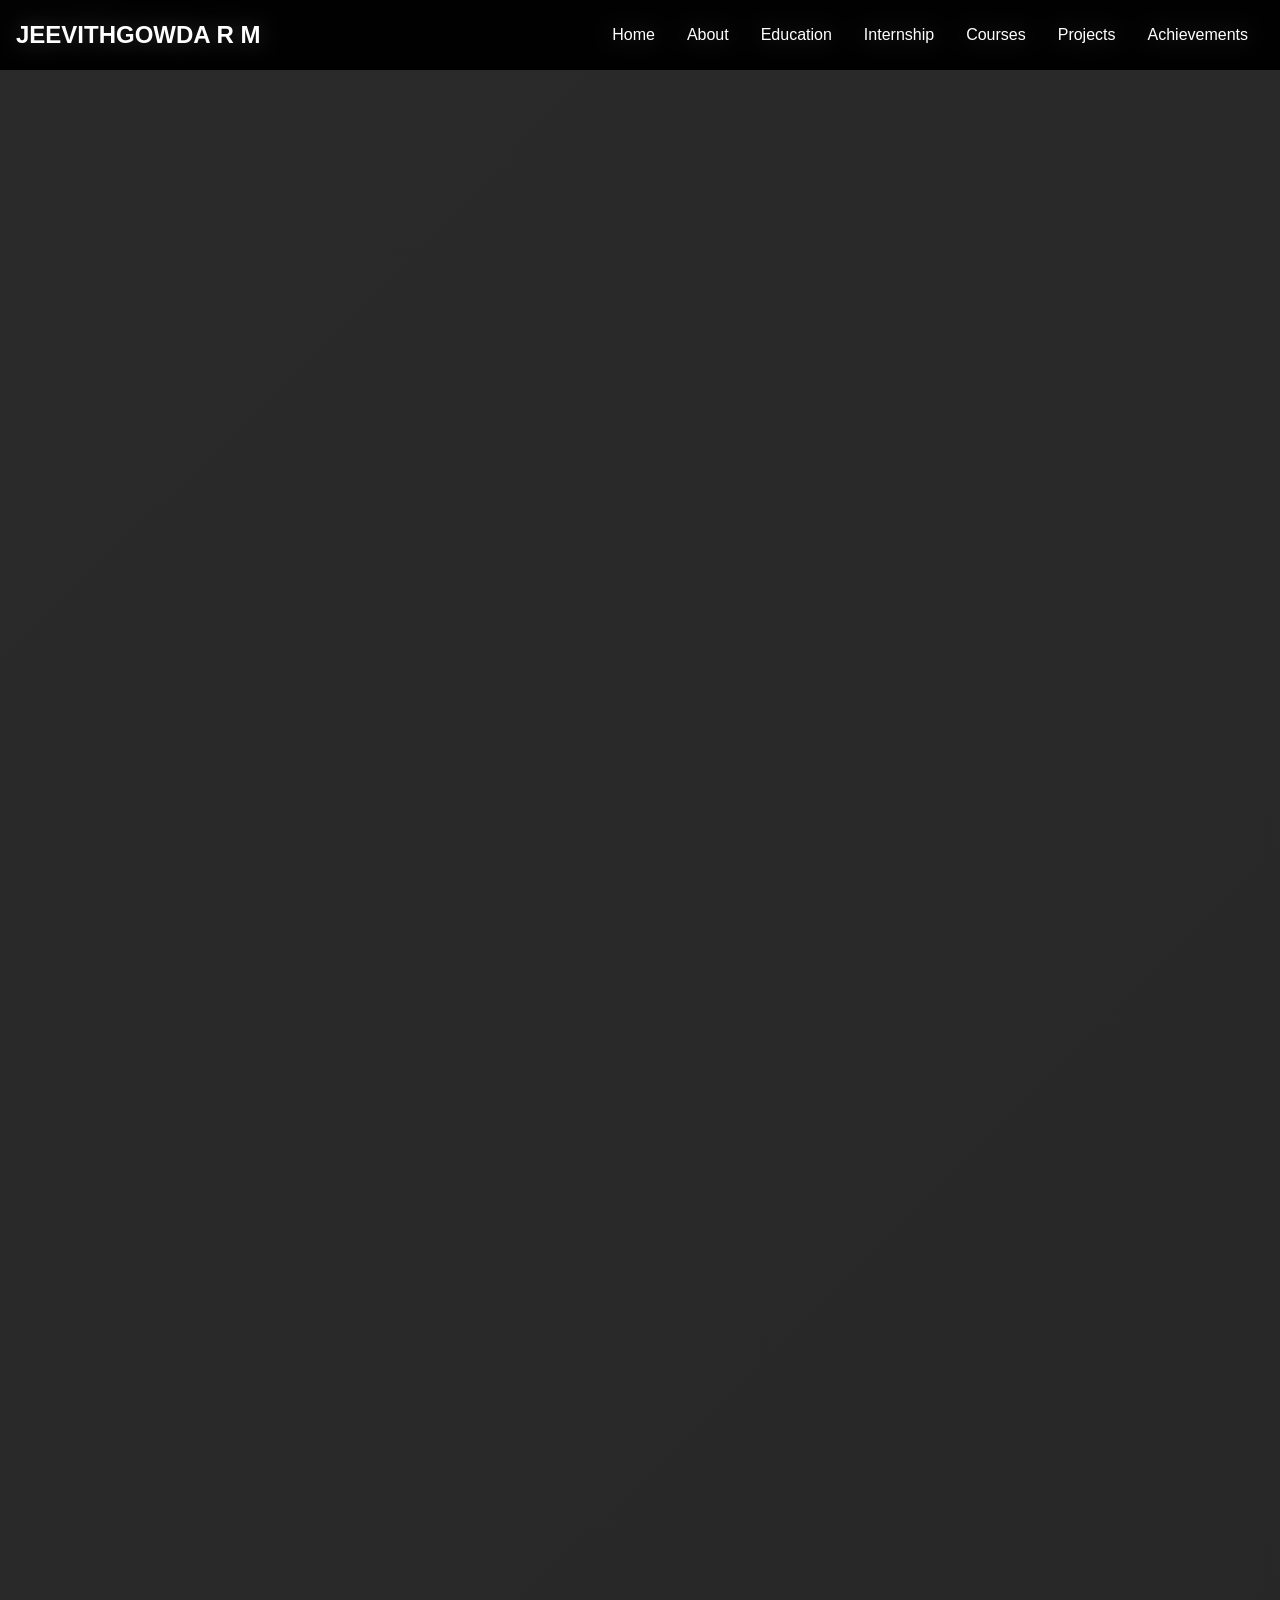
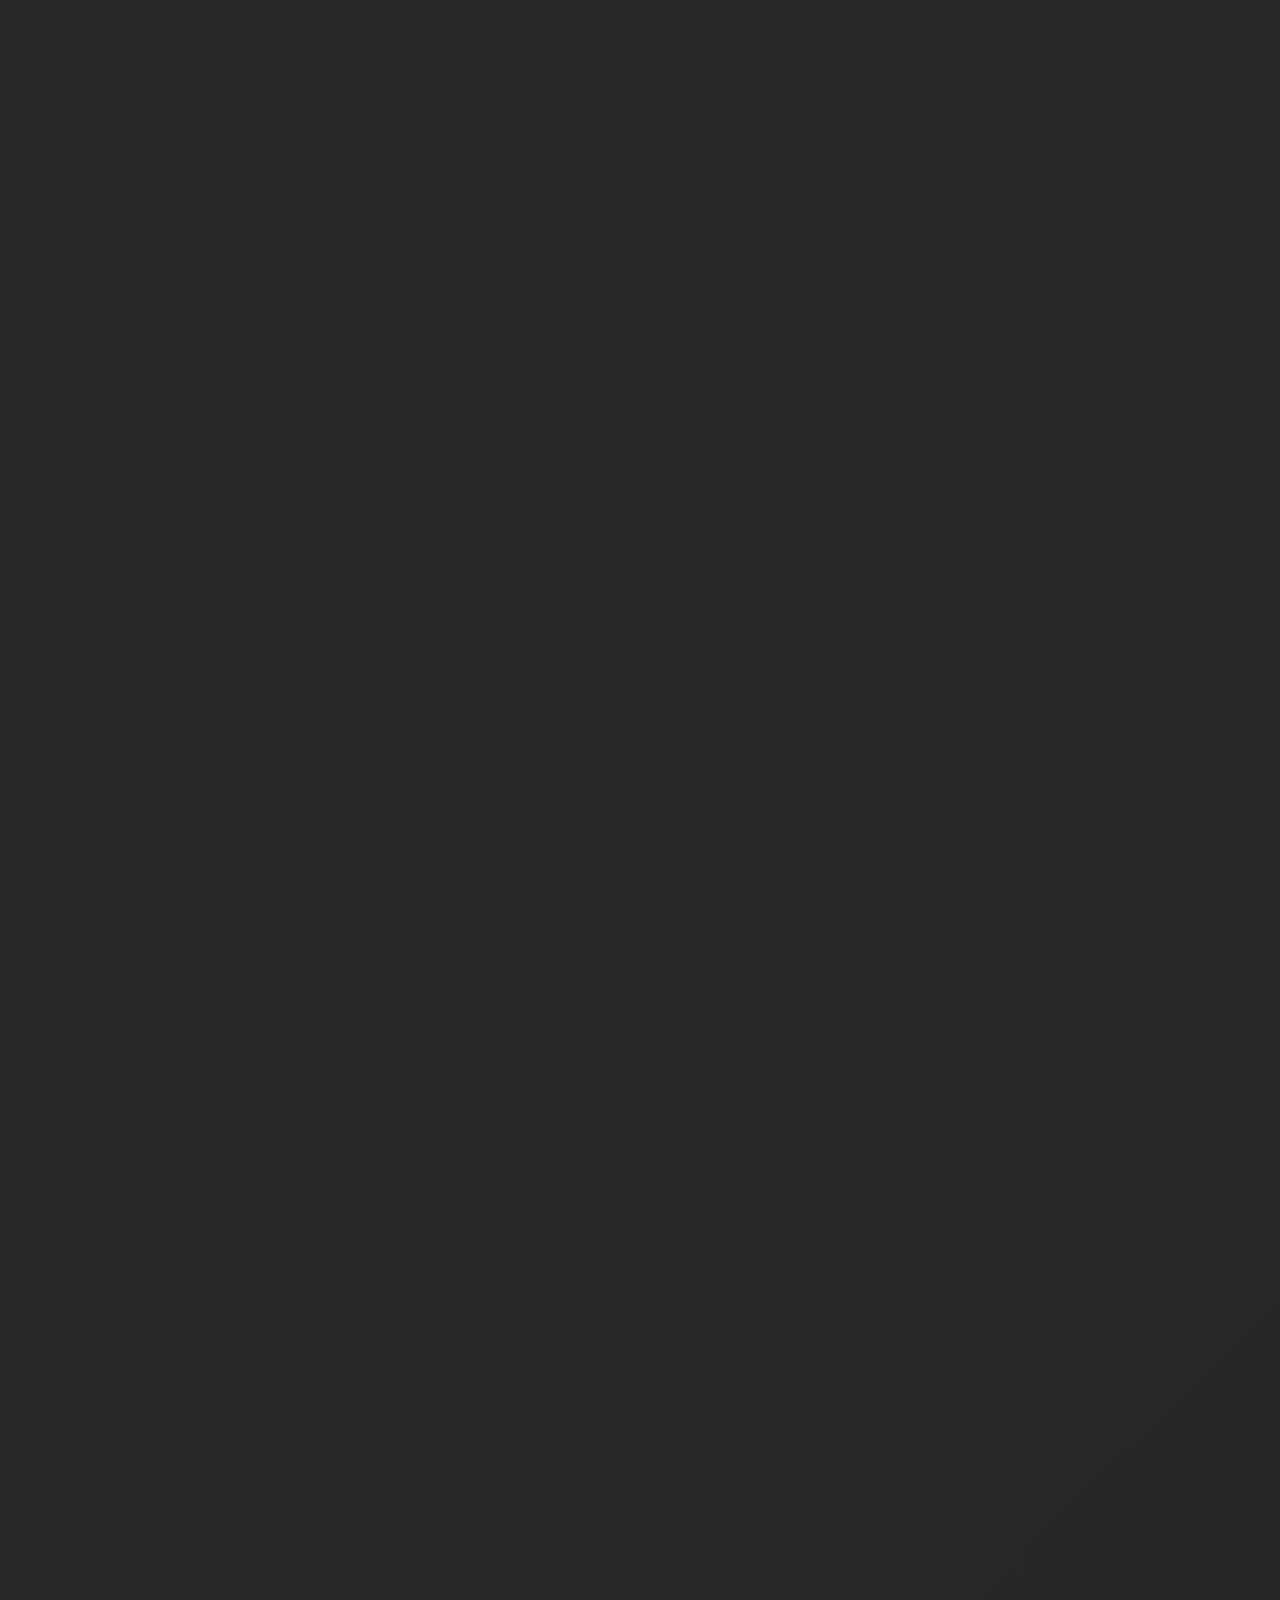
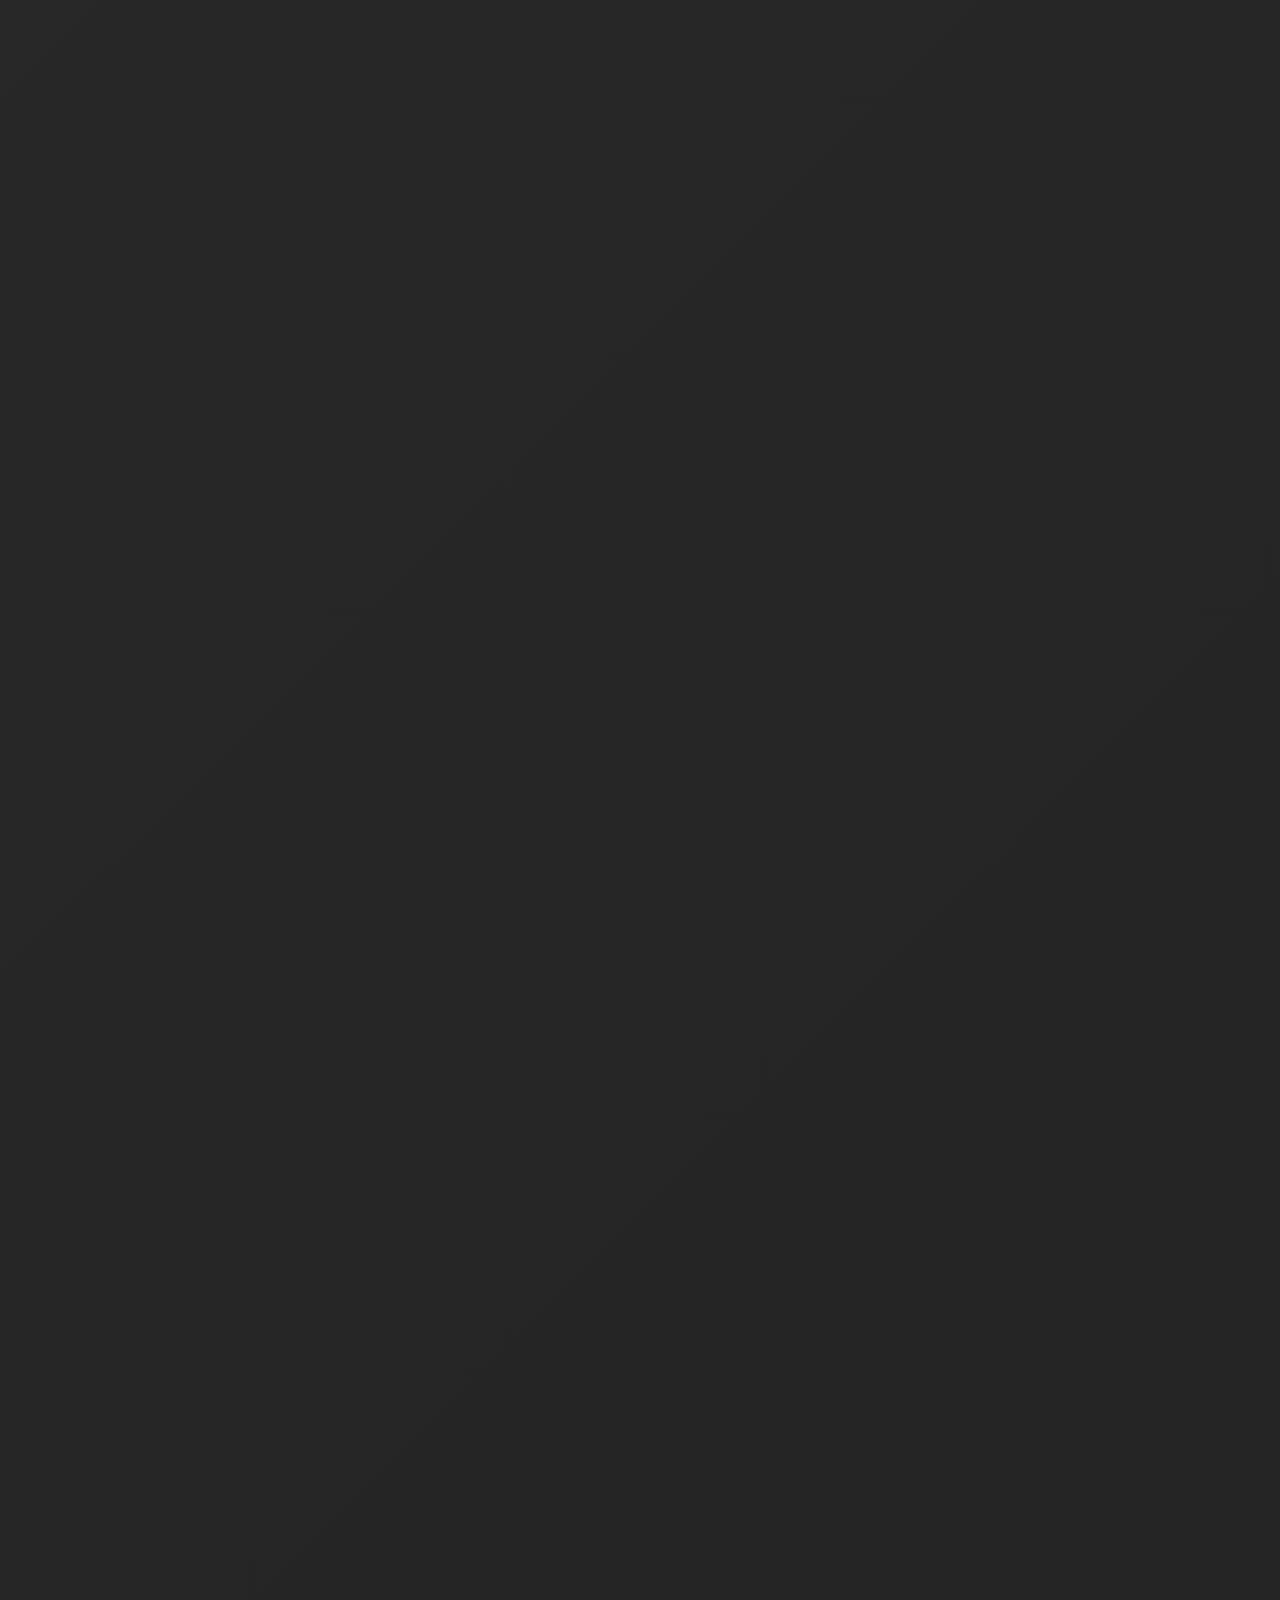
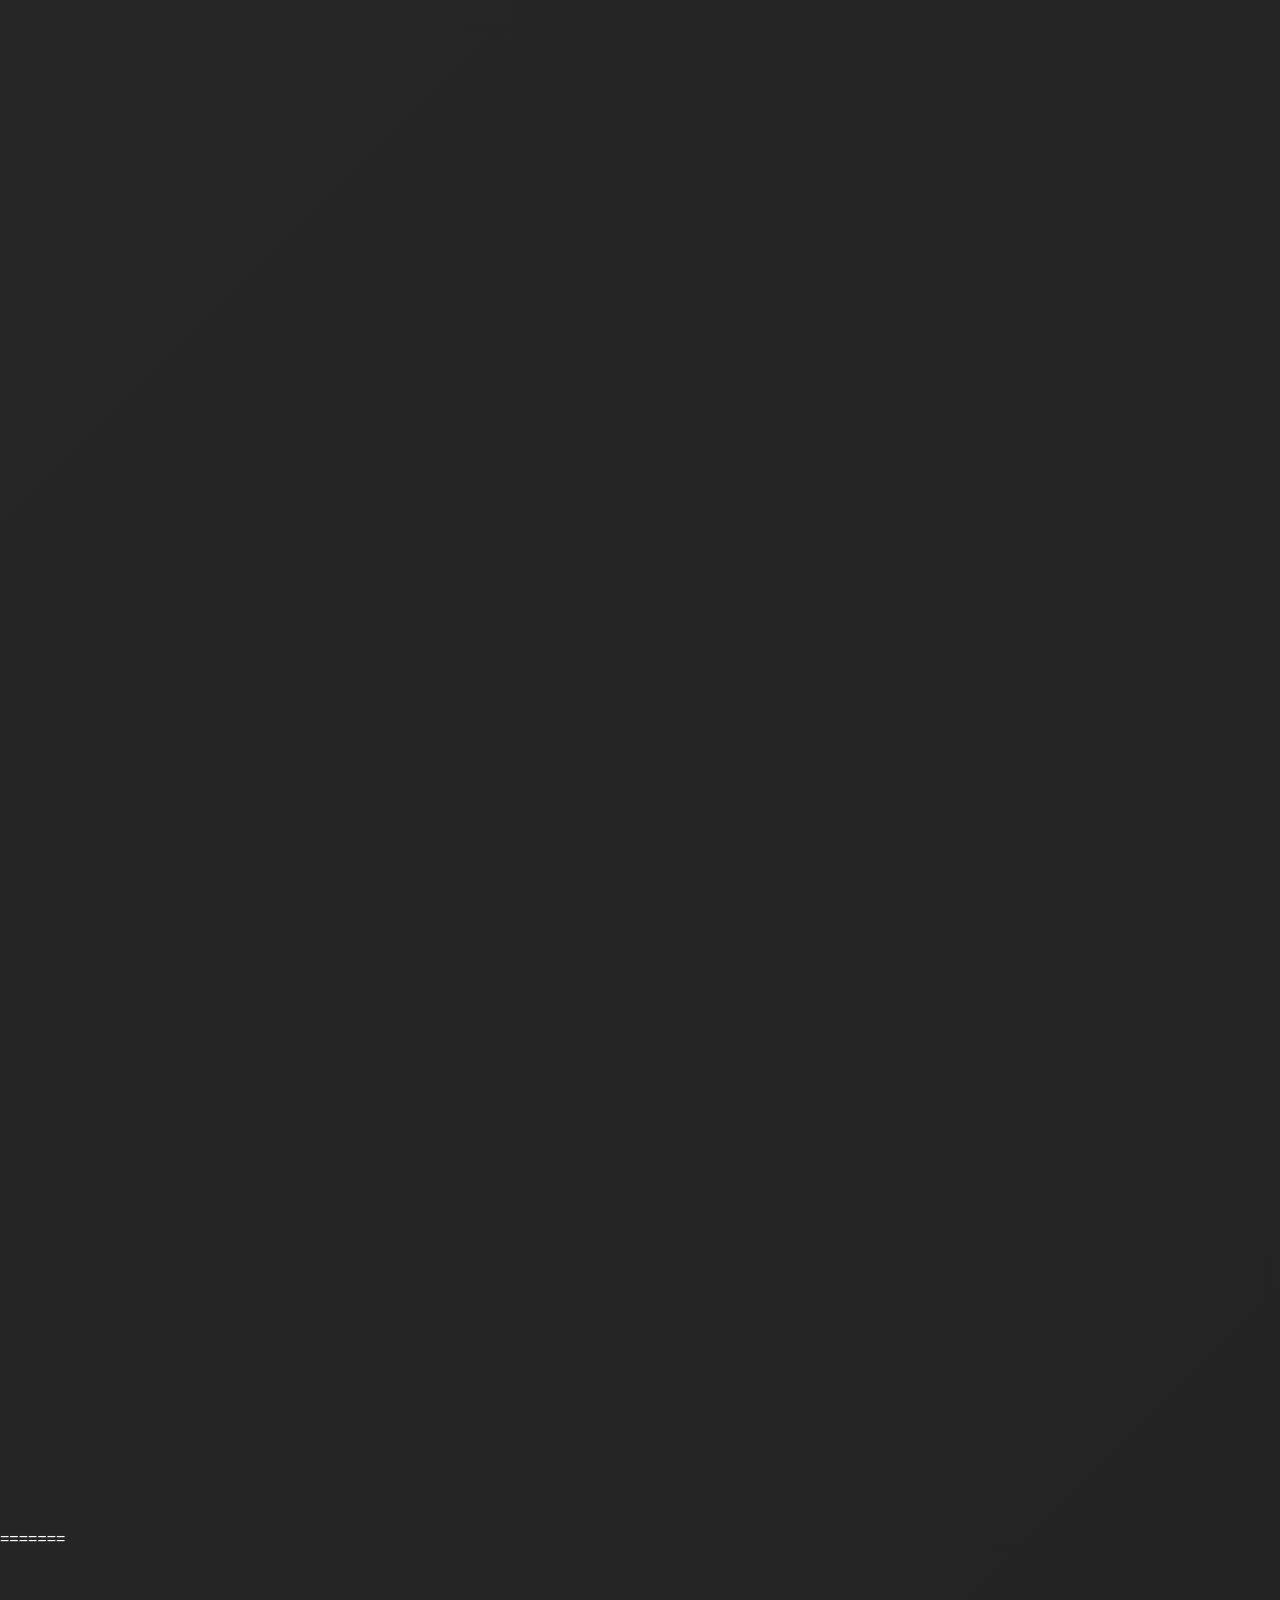
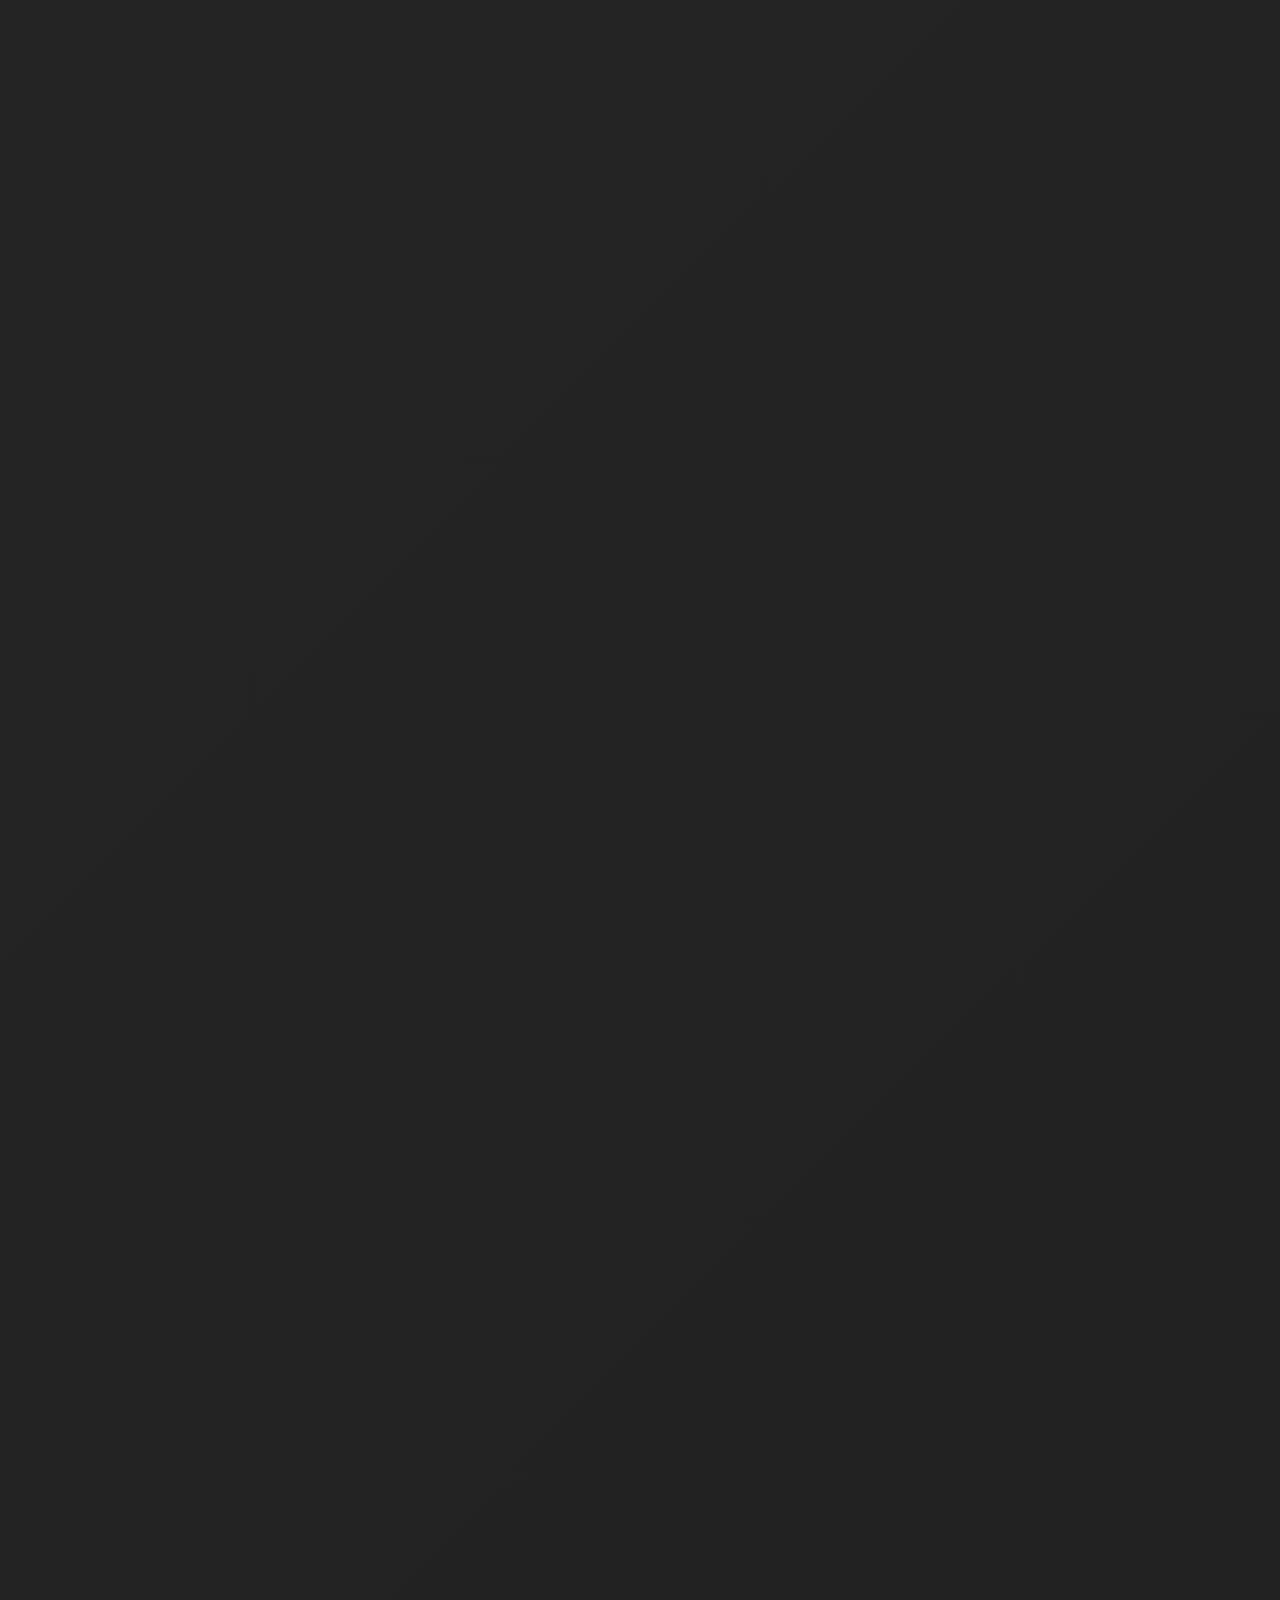
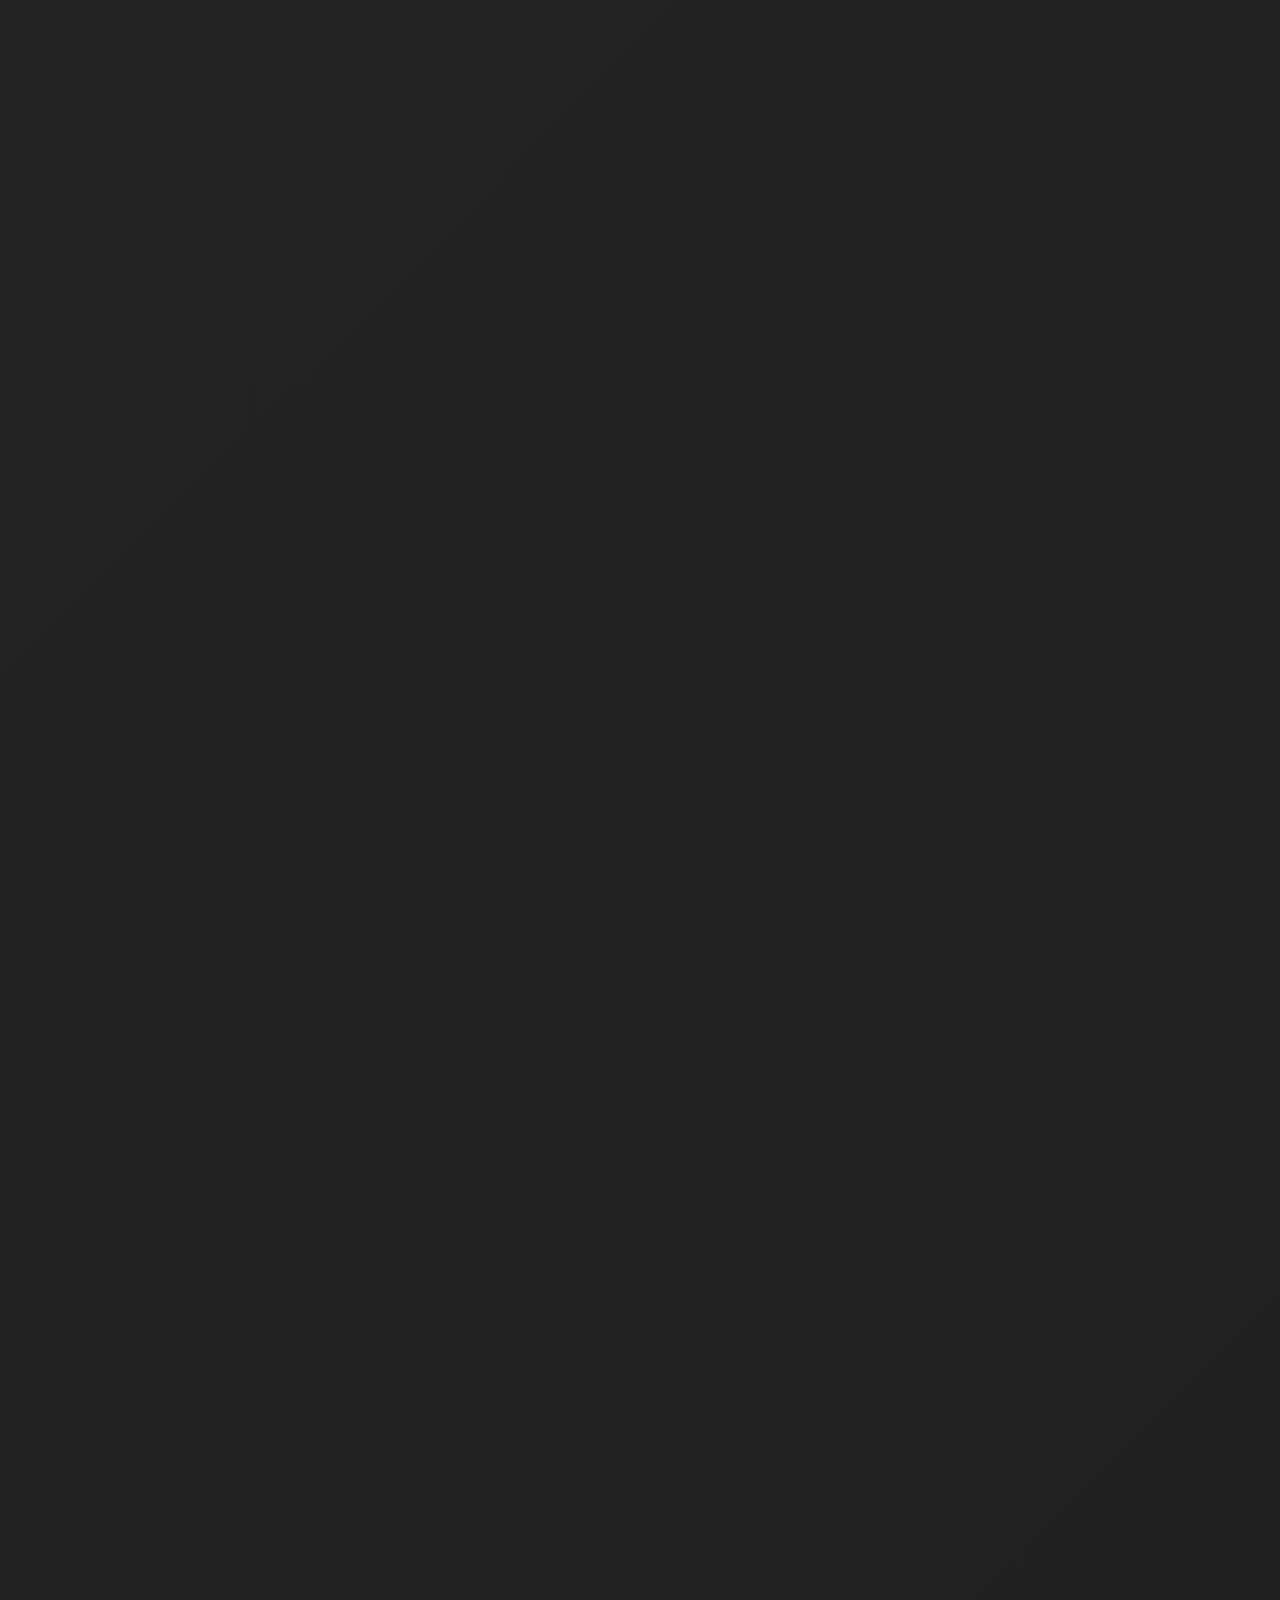
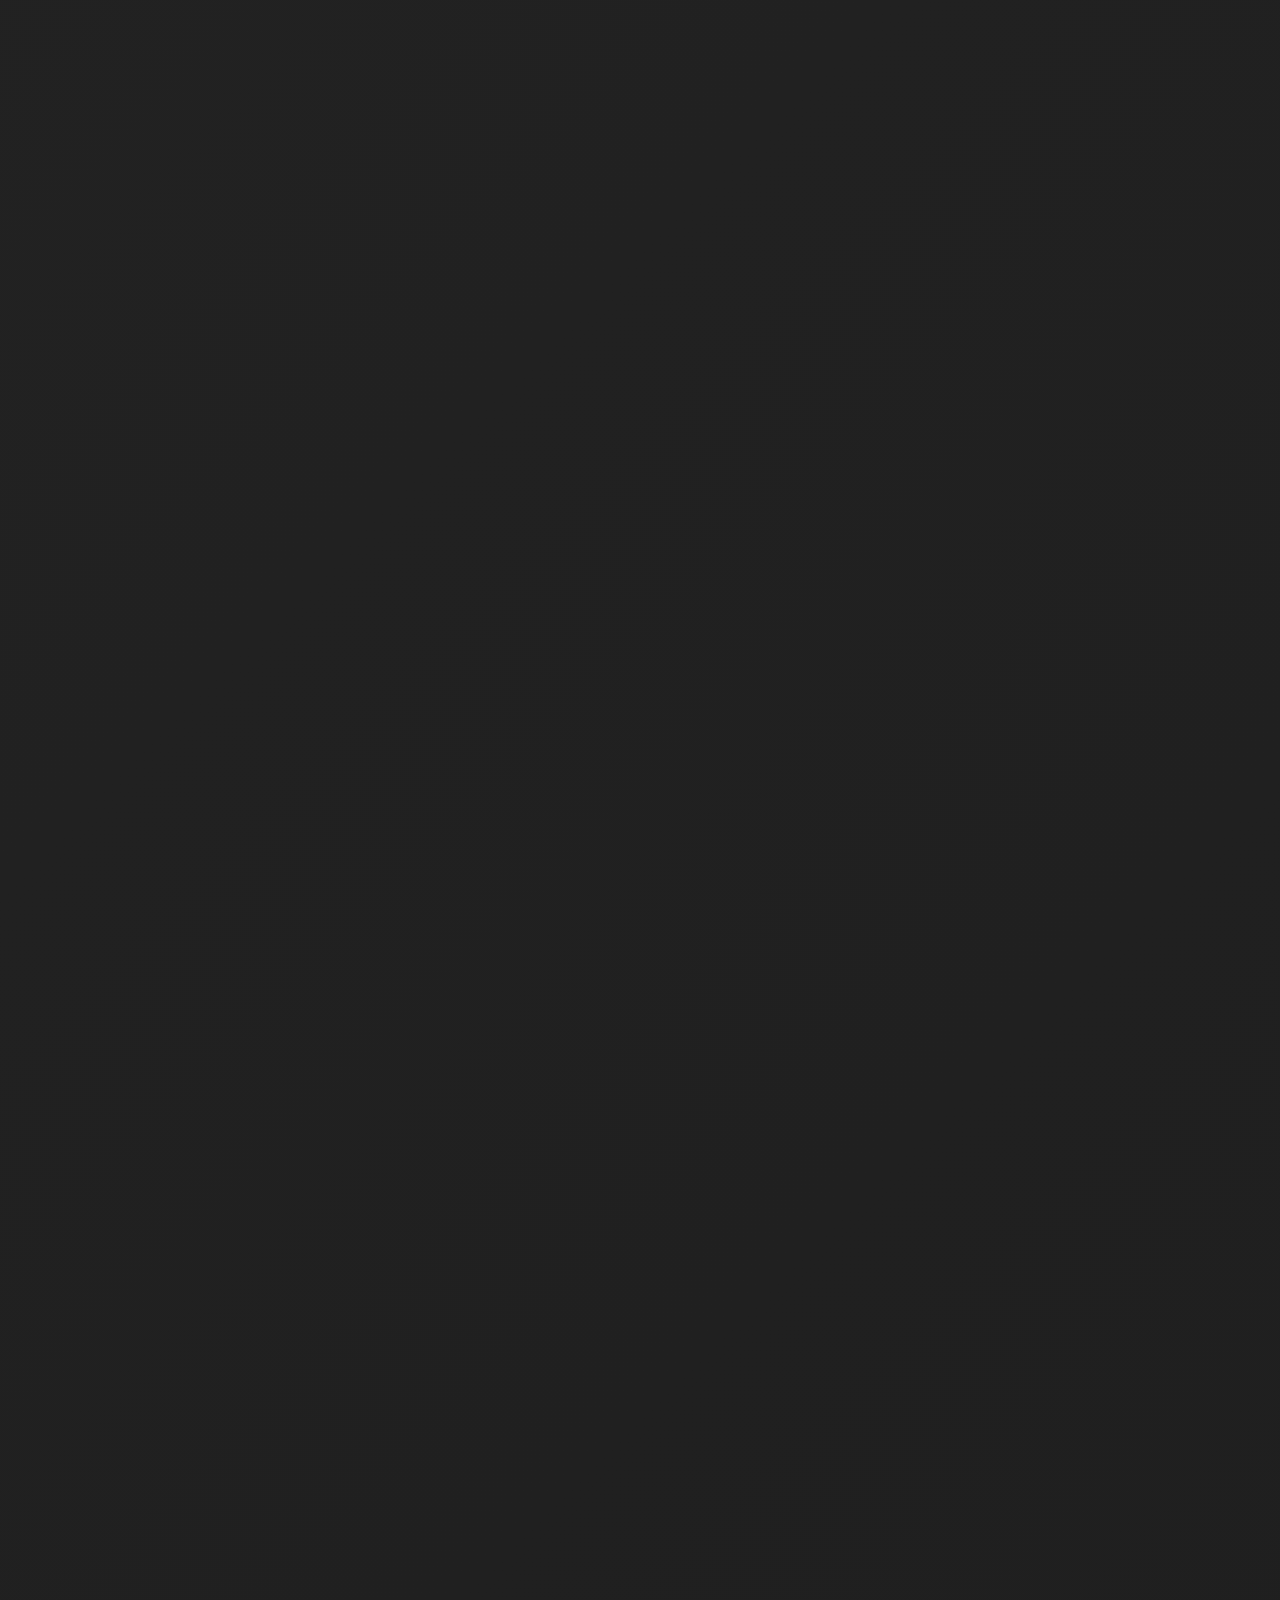
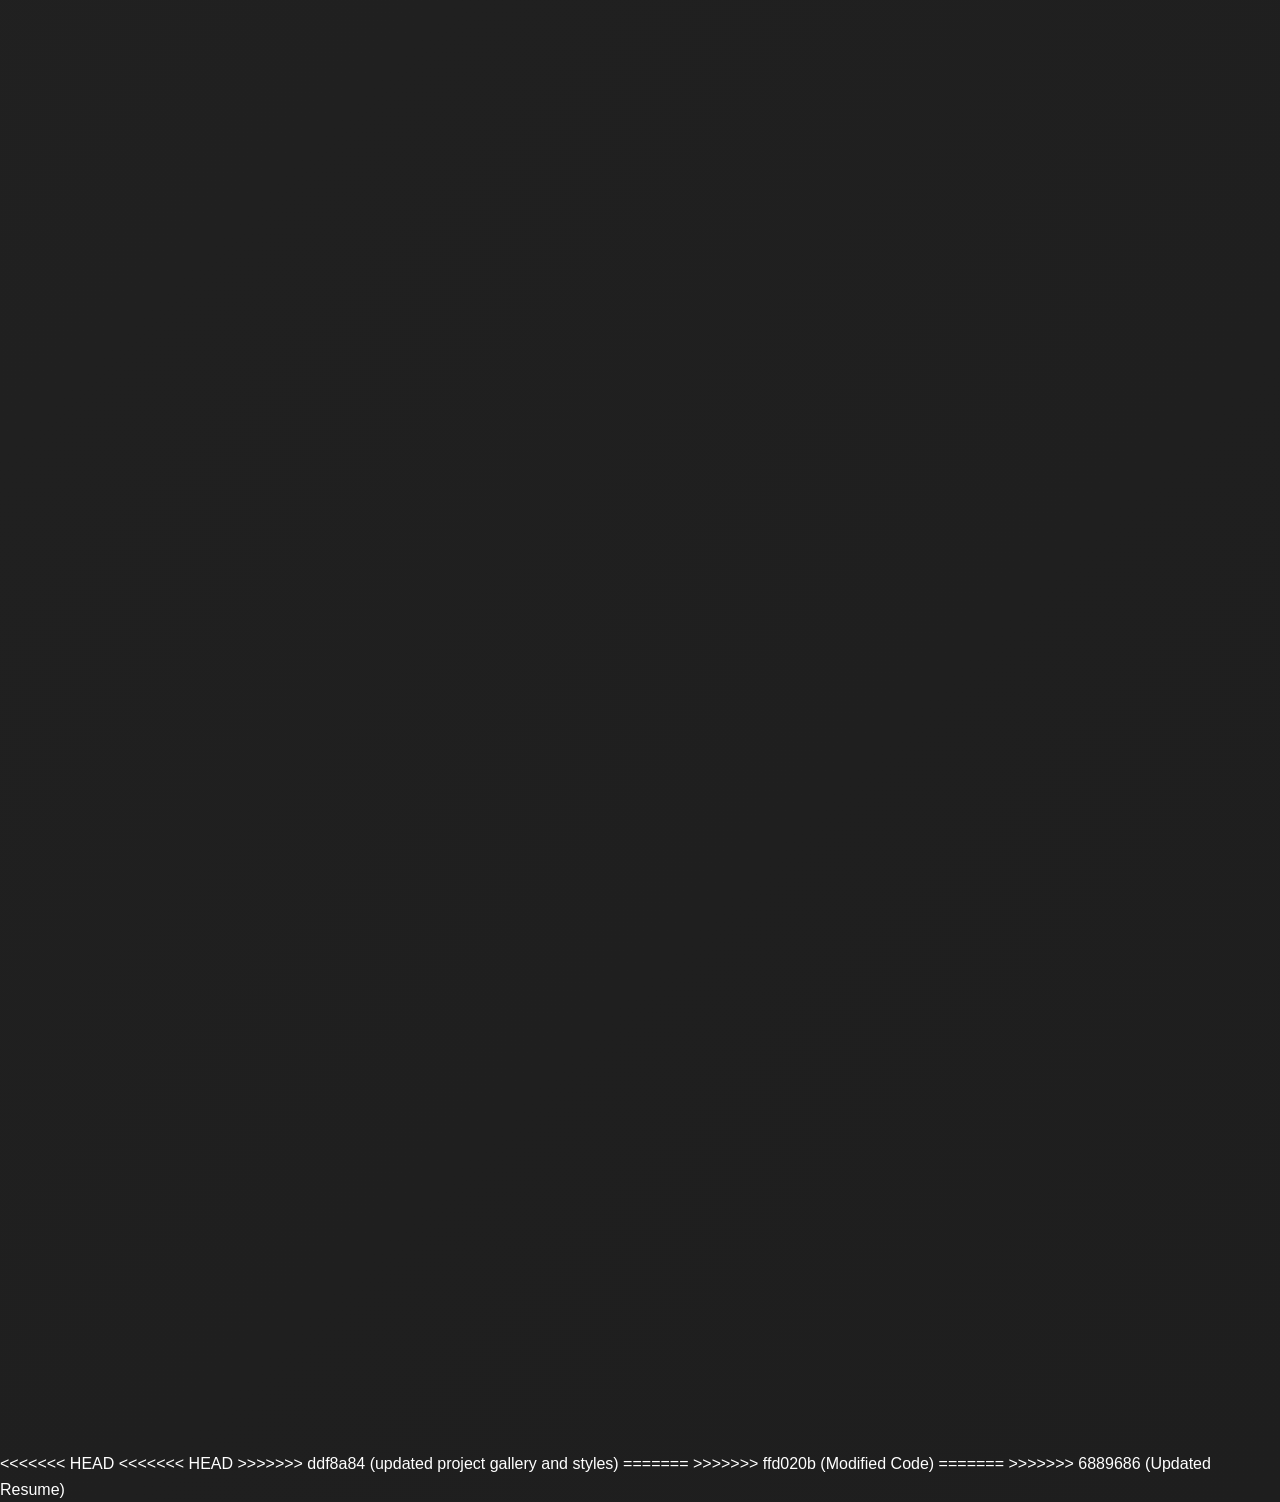
==== commit d9412c40: "Updated Resume" ====
--- a/index.html
+++ b/index.html
@@ -1,651 +1,291 @@
+<<<<<<< HEAD
 <!DOCTYPE html>
 <html lang="en">
 <head>
     <meta charset="UTF-8">
     <meta name="viewport" content="width=device-width, initial-scale=1.0">
     <title>JEEVITHGOWDA R M - Portfolio</title>
-    <link rel="stylesheet" href="styles.css">
-    <link href="https://cdnjs.cloudflare.com/ajax/libs/font-awesome/6.0.0/css/all.min.css" rel="stylesheet">
+    <link rel="stylesheet" href="css/style.css">
+    <link rel="stylesheet" href="https://cdnjs.cloudflare.com/ajax/libs/font-awesome/5.15.4/css/all.min.css">
 </head>
 <body>
     <!-- Navigation -->
-    <nav class="navbar">
-        <div class="nav-container">
-            <div class="nav-logo">
-                <a href="#home">JEEVITHGOWDA R M</a>
-            </div>
-            <ul class="nav-menu">
-                <li class="nav-item">
-                    <a href="#home" class="nav-link">Home</a>
-                </li>
-                <li class="nav-item">
-                    <a href="#about" class="nav-link">About</a>
-                </li>
-                <li class="nav-item">
-                    <a href="#education" class="nav-link">Education</a>
-                </li>
-                <li class="nav-item">
-                    <a href="#experience" class="nav-link">Experience</a>
-                </li>
-                <li class="nav-item">
-                    <a href="#skills" class="nav-link">Skills</a>
-                </li>
-                <li class="nav-item">
-                    <a href="#projects" class="nav-link">Projects</a>
-                </li>
-                <li class="nav-item">
-                    <a href="#achievements" class="nav-link">Achievements</a>
-                </li>
-                <li class="nav-item">
-                    <a href="#contact" class="nav-link">Contact</a>
-                </li>
-            </ul>
-            <div class="nav-toggle">
-                <span class="bar"></span>
-                <span class="bar"></span>
-                <span class="bar"></span>
-            </div>
-        </div>
+    <nav>
+        <div class="logo">JEEVITHGOWDA R M</div>
+        <ul class="nav-links">
+            <li><a href="#home">Home</a></li>
+            <li><a href="#about">About</a></li>
+            <li><a href="#education">Education</a></li>
+            <li><a href="#internship">Internship</a></li>
+            <li><a href="#courses">Courses</a></li>
+            <li><a href="#projects">Projects</a></li>
+            <li><a href="#achievements">Achievements</a></li>
+        </ul>
     </nav>
 
-    <!-- Hero Section -->
-    <section id="home" class="hero">
-        <div class="hero-container">
-            <div class="hero-content">
-                <h1 class="hero-title">
-                    Hi, I'm <span class="highlight">JEEVITHGOWDA R M</span>
-                </h1>
-                <p class="hero-subtitle">Computer Science & Design Engineering Student | Full Stack Developer</p>
-                <p class="hero-description">
-                    A results-driven and curious final-year Computer Science student with strong expertise in full-stack development, 
-                    AI/ML models, and innovative problem-solving. Experienced in building web applications with Python, JavaScript, 
-                    and modern frameworks.
-                </p>
-                <div class="hero-buttons">
-                    <a href="#projects" class="btn btn-primary">View Projects</a>
-                    <a href="#contact" class="btn btn-outline">Get In Touch</a>
-                    <a href="resume.pdf" download="JEEVITHGOWDA_RM_Resume.pdf" class="btn btn-secondary">
-                        <i class="fas fa-download"></i> Download Resume
+    <!-- Home Section -->
+    <section id="home" class="section">
+        <div class="profile-container">
+            <img src="C:\Users\JEEVITH GOWDA R M\OneDrive\Desktop\portfolio\project_images\jee .jpg" alt="JEEVITHGOWDA R M" class="profile-photo">
+            <h1>Welcome to My Portfolio</h1>
+            <p>Student @ATME COLLEGE OF ENGINEERING MYSORE Computer Science Studen|Data Analytics|Software Developer | Tech Enthusiast</p>
+        </div>
+    </section>
+
+    <!-- About Section -->
+    <section id="about" class="section">
+        <h2>About Me</h2>
+        <div class="content">
+            <p>Results-driven final-year Computer Science and Design Engineering student with strong
+expertise in Python full-stack development and machine learning. Experienced in designing,
+developing, and deploying scalable web applications, integrating AI/ ML models, and building data
+driven solutions for real-world challenges with hands-on experience in Gradio, OpenCV, and
+TensorFlow for intelligent application development. Completed B.E. Honours with 18 academic
+credits, including six core technical courses through NPTEL certifications and Honours examinations,
+reflecting advanced technical knowledge and continuous learning commitment. Seeking an
+opportunity to apply strong analytical, problem-solving, and full-stack development skills in a growth
+oriented organization.</p>
+        </div>
+    </section>
+
+    <!-- Education Section -->
+    <section id="education" class="section">
+        <h2>Education</h2>
+        <div class="education-container">
+            <!-- Add your education details here -->
+            <div class="education-item">
+                <h3>Degree Name</h3>
+                <p>University Name</p>
+                <p>Year - Year</p>
+                <p>CGPA/Percentage</p>
+            </div>
+        </div>
+    </section>
+
+    <!-- Internship Section -->
+    <section id="internship" class="section">
+        <h2>Internship Experience</h2>
+        <div class="internship-container">
+            <!-- Add your internship details here -->
+            <div class="internship-item">
+                <h3>Company Name</h3>
+                <p>Position</p>
+                <p>Duration</p>
+                <p>Description of your work</p>
+            </div>
+        </div>
+    </section>
+
+    <!-- Courses Section -->
+    <section id="courses" class="section">
+        <h2>Courses & Certifications</h2>
+        <div class="courses-container">
+            <!-- Add your courses here -->
+            <div class="course-item">
+                <h3>Course Name</h3>
+                <p>Platform/Institution</p>
+                <p>Completion Date</p>
+            </div>
+        </div>
+    </section>
+
+    <!-- Projects Section -->
+    <section id="projects" class="section">
+        <h2>Projects</h2>
+        <div class="projects-container">
+            <!-- Project Item Template -->
+            <div class="project-item">
+                <h3>Project Name</h3>
+                <p>Project Description</p>
+                <div class="project-buttons">
+                    <button onclick="viewProjectPhotos('project1')">View Project Photos</button>
+                    <button onclick="viewProjectVideo('project1')">View Project Video</button>
+                    <a href="your-github-link" target="_blank" class="github-link">
+                        <i class="fab fa-github"></i> View on GitHub
                     </a>
                 </div>
-                <div class="hero-social-links">
-                    <a href="mailto:jeevithjeeva12345@gmail.com" class="hero-social-link" title="Email me">
-                        <i class="fas fa-envelope"></i>
-                        <span>jeevithjeeva12345@gmail.com</span>
-                    </a>
-                    <a href="https://www.linkedin.com/in/jeevithgowda-r-m-33a022277/" target="_blank" class="hero-social-link" title="LinkedIn Profile">
-                        <i class="fab fa-linkedin"></i>
-                        <span>LinkedIn Profile</span>
-                    </a>
-                    <a href="https://github.com/jeevithgowdarm" target="_blank" class="hero-social-link" title="GitHub Profile">
-                        <i class="fab fa-github"></i>
-                        <span>GitHub Profile</span>
-                    </a>
-                </div>
-            </div>
-            <div class="hero-image">
-                <div class="profile-image">
-                    <img src="profile-image.jpg" alt="JEEVITHGOWDA R M Profile Photo" />
-                </div>
-                <div class="hero-image-social">
-                    <a href="mailto:jeevithjeeva12345@gmail.com" class="hero-image-social-link" title="Email me">
-                        <i class="fas fa-envelope"></i>
-                    </a>
-                    <a href="https://www.linkedin.com/in/jeevithgowda-r-m-33a022277/" target="_blank" class="hero-image-social-link" title="LinkedIn">
-                        <i class="fab fa-linkedin"></i>
-                    </a>
-                    <a href="https://github.com/jeevithgowdarm" target="_blank" class="hero-image-social-link" title="GitHub">
-                        <i class="fab fa-github"></i>
-                    </a>
-                </div>
-            </div>
-        </div>
-    </section>
-
-    <!-- Experience Section -->
-    <section id="experience" class="experience">
-        <div class="container">
-            <h2 class="section-title">Internship Experience</h2>
-            <div class="experience-content">
-                <div class="experience-card">
-                    <div class="company-logo">
-                        <div class="logo-placeholder">
-                            <i class="fas fa-building"></i>
-                        </div>
-                    </div>
-                    <div class="experience-details">
-                        <div class="experience-header">
-                            <h3 class="position-title">Intern</h3>
-                            <div class="company-info">
-                                <span class="company-name">Ediglobe</span>
-                                <span class="duration">2 Months</span>
-                            </div>
-                        </div>
-                        
-                        <div class="experience-description">
-                            <div class="achievement-item">
-                                <div class="achievement-number">01</div>
-                                <div class="achievement-text">
-                                    <h4>AI-Powered Car Price Prediction System</h4>
-                                    <p>Developed a predictive model employing AI to forecast car prices, identifying key features influencing valuation that improved price forecasting by <strong>10%</strong> and was deployed to internal stakeholders.</p>
-                                </div>
-                            </div>
-                            
-                            <div class="achievement-item">
-                                <div class="achievement-number">02</div>
-                                <div class="achievement-text">
-                                    <h4>REST APIs Development</h4>
-                                    <p>Constructed <strong>five distinct REST APIs</strong> using the Django framework for seamless integration of the car price predictive model into existing web-based applications.</p>
-                                </div>
-                            </div>
-                        </div>
-                        
-                        <div class="experience-technologies">
-                            <h4>Technologies Used:</h4>
-                            <div class="tech-stack">
-                                <span class="tech-badge">Python</span>
-                                <span class="tech-badge">Django</span>
-                                <span class="tech-badge">Machine Learning</span>
-                                <span class="tech-badge">REST APIs</span>
-                                <span class="tech-badge">Data Analysis</span>
-                            </div>
-                        </div>
-                        
-                        <div class="experience-impact">
-                            <div class="impact-metric">
-                                <div class="metric-value">10%</div>
-                                <div class="metric-label">Accuracy Improvement</div>
-                            </div>
-                            <div class="impact-metric">
-                                <div class="metric-value">5</div>
-                                <div class="metric-label">REST APIs Built</div>
-                            </div>
-                            <div class="impact-metric">
-                                <div class="metric-value">2</div>
-                                <div class="metric-label">Months Duration</div>
-                            </div>
-                        </div>
-                        
-                        <div class="certificate-download">
-                            <h4>Internship Certificates:</h4>
-                            <div class="certificate-buttons">
-                                <a href="internship-certificate.pdf" download="Jeevithgowda_RM_Course_Completion_Certificate.pdf" class="certificate-btn">
-                                    <i class="fas fa-graduation-cap"></i>
-                                    <span>Course Completion</span>
-                                </a>
-                                <a href="internship-completion-certificate.pdf" download="Jeevithgowda_RM_Internship_Completion_Certificate.pdf" class="certificate-btn">
-                                    <i class="fas fa-certificate"></i>
-                                    <span>Internship Completion</span>
-                                </a>
-                            </div>
-                        </div>
-                    </div>
-                </div>
-            </div>
-        </div>
-    </section>
-
-    <!-- Skills Section -->
-    <section id="about" class="about">
-        <div class="container">
-            <h2 class="section-title">About Me</h2>
-            <div class="about-content">
-                <div class="about-text">
-                    <p>
-                        I'm a final-year Computer Science and Design Engineering student at ATME College of Engineering 
-                        with a CGPA of 8.9. I specialize in full-stack development, machine learning, and AI integration, 
-                        with hands-on experience in building predictive models and web applications.
-                    </p>
-                    <p>
-                        Through my internship at Ediglobe, I developed AI-powered solutions including a car price prediction 
-                        system and REST APIs using Django. I'm passionate about solving real-world problems through 
-                        innovative technology and have participated in multiple hackathons and competitions.
-                    </p>
-                    <div class="about-resume">
-                        <a href="resume.pdf" download="JEEVITHGOWDA_RM_Resume.pdf" class="btn btn-primary">
-                            <i class="fas fa-file-pdf"></i> Download My Resume
-                        </a>
-                    </div>
-                    <div class="about-stats">
-                        <div class="stat">
-                            <h3>5+</h3>
-                            <p>Major Projects</p>
-                        </div>
-                        <div class="stat">
-                            <h3>8.9</h3>
-                            <p>CGPA</p>
-                        </div>
-                        <div class="stat">
-                            <h3>6+</h3>
-                            <p>Competitions</p>
-                        </div>
-                    </div>
-                </div>
-            </div>
-        </div>
-    </section>
-
-    <!-- Education Section -->
-    <section id="education" class="education">
-        <div class="container">
-            <h2 class="section-title">Education</h2>
-            <div class="education-timeline">
-                <div class="education-item">
-                    <div class="education-year">
-                        <span class="year-badge">2022 - 2026</span>
-                    </div>
-                    <div class="education-content">
-                        <div class="education-header">
-                            <h3 class="degree-title">Bachelor of Engineering in Computer Science and Design</h3>
-                            <div class="institution">ATME College of Engineering</div>
-                        </div>
-                        <div class="education-details">
-                            <div class="cgpa-badge">
-                                <i class="fas fa-star"></i>
-                                <span>CGPA: 8.9</span>
-                            </div>
-                            <div class="graduation-info">
-                                <i class="fas fa-calendar-alt"></i>
-                                <span>Expected Graduation: September 2026</span>
-                            </div>
-                        </div>
-                        <div class="coursework">
-                            <h4>Relevant Coursework:</h4>
-                            <div class="course-tags">
-                                <span class="course-tag">Data Structures</span>
-                                <span class="course-tag">OOPS (C++)</span>
-                                <span class="course-tag">Python Programming</span>
-                                <span class="course-tag">Cloud Computing</span>
-                            </div>
-                        </div>
-                    </div>
-                </div>
-
-                <div class="education-item">
-                    <div class="education-year">
-                        <span class="year-badge">2020 - 2022</span>
-                    </div>
-                    <div class="education-content">
-                        <div class="education-header">
-                            <h3 class="degree-title">Pre-University (XII)</h3>
-                            <div class="institution">K. Puttaswamy PU College</div>
-                        </div>
-                        <div class="education-details">
-                            <div class="cgpa-badge">
-                                <i class="fas fa-trophy"></i>
-                                <span>84.66%</span>
-                            </div>
-                            <div class="graduation-info">
-                                <i class="fas fa-calendar-alt"></i>
-                                <span>Completed: 2022</span>
-                            </div>
-                        </div>
-                    </div>
-                </div>
-
-                <div class="education-item">
-                    <div class="education-year">
-                        <span class="year-badge">2008 - 2020</span>
-                    </div>
-                    <div class="education-content">
-                        <div class="education-header">
-                            <h3 class="degree-title">Secondary Education (U.K.G - SSLC)</h3>
-                            <div class="institution">Sri Paramahamsa Vidyanikethana</div>
-                        </div>
-                        <div class="education-details">
-                            <div class="cgpa-badge">
-                                <i class="fas fa-medal"></i>
-                                <span>81.44% in S.S.L.C</span>
-                            </div>
-                            <div class="graduation-info">
-                                <i class="fas fa-calendar-alt"></i>
-                                <span>Graduated: 2020</span>
-                            </div>
-                        </div>
-                    </div>
-                </div>
-            </div>
-        </div>
-    </section>
-
-
-    <!-- Skills Section -->
-    <section id="skills" class="skills">
-        <div class="container">
-            <h2 class="section-title">Skills & Technologies</h2>
-            <div class="skills-grid">
-                <div class="skill-category">
-                    <h3>Programming Languages</h3>
-                    <div class="skill-items">
-                        <span class="skill-item">C</span>
-                        <span class="skill-item">C++</span>
-                        <span class="skill-item">Python</span>
-                        <span class="skill-item">JavaScript</span>
-                        <span class="skill-item">HTML</span>
-                        <span class="skill-item">CSS</span>
-                        <span class="skill-item">MySQL</span>
-                    </div>
-                </div>
-                <div class="skill-category">
-                    <h3>Frameworks & Tools</h3>
-                    <div class="skill-items">
-                        <span class="skill-item">Django</span>
-                        <span class="skill-item">React</span>
-                        <span class="skill-item">Gradio</span>
-                        <span class="skill-item">OpenCV</span>
-                        <span class="skill-item">TensorFlow</span>
-                        <span class="skill-item">Power BI</span>
-                    </div>
-                </div>
-                <div class="skill-category">
-                    <h3>AI/ML & Data Analytics</h3>
-                    <div class="skill-items">
-                        <span class="skill-item">Machine Learning</span>
-                        <span class="skill-item">LSTM</span>
-                        <span class="skill-item">YOLOv5</span>
-                        <span class="skill-item">Data Analysis</span>
-                        <span class="skill-item">Statistical Analysis</span>
-                    </div>
-                </div>
-                <div class="skill-category">
-                    <h3>Design & Others</h3>
-                    <div class="skill-items">
-                        <span class="skill-item">Figma</span>
-                        <span class="skill-item">Canva</span>
-                        <span class="skill-item">Cloud Computing</span>
-                        <span class="skill-item">REST APIs</span>
-                        <span class="skill-item">Git</span>
-                    </div>
-                </div>
-            </div>
-        </div>
-    </section>
-
-    <!-- Projects Section -->
-    <section id="projects" class="projects">
-        <div class="container">
-            <h2 class="section-title">Featured Projects</h2>
-            <div class="projects-grid">
-                <div class="project-card">
-                    <div class="project-image">
-                        <div class="image-placeholder">
-                            <i class="fas fa-traffic-light"></i>
-                        </div>
-                    </div>
-                    <div class="project-content">
-                        <h3 class="project-title">AI-Based Traffic Management System</h3>
-                        <p class="project-description">
-                            Developed an AI system using LSTM for traffic prediction and YOLOv5 for emergency vehicle detection, 
-                            reducing simulated congestion by 30%. Currently working as a major project.
-                        </p>
-                        <div class="project-tech">
-                            <span class="tech-tag">Python</span>
-                            <span class="tech-tag">React</span>
-                            <span class="tech-tag">OpenCV</span>
-                            <span class="tech-tag">TensorFlow</span>
-                            <span class="tech-tag">LSTM</span>
-                            <span class="tech-tag">YOLOv5</span>
-                        </div>
-                        <div class="project-links">
-                            <a href="#" class="project-link demo-btn"><i class="fas fa-play"></i> View Demo</a>
-                            <a href="#" class="project-link output-btn"><i class="fas fa-eye"></i> View Output</a>
-                            <a href="https://github.com/jeevithgowdarm" class="project-link github-btn" target="_blank"><i class="fab fa-github"></i> GitHub</a>
-                        </div>
-                    </div>
-                </div>
-
-                <div class="project-card">
-                    <div class="project-image">
-                        <div class="image-placeholder">
-                            <i class="fas fa-car"></i>
-                        </div>
-                    </div>
-                    <div class="project-content">
-                        <h3 class="project-title">Car Price Prediction System</h3>
-                        <p class="project-description">
-                            AI-powered web application to predict car prices using machine learning algorithms. 
-                            Improved price forecasting by 10% and integrated with REST APIs using Django framework.
-                        </p>
-                        <div class="project-tech">
-                            <span class="tech-tag">Python</span>
-                            <span class="tech-tag">HTML</span>
-                            <span class="tech-tag">CSS</span>
-                            <span class="tech-tag">JavaScript</span>
-                            <span class="tech-tag">Django</span>
-                            <span class="tech-tag">Machine Learning</span>
-                        </div>
-                        <div class="project-links">
-                            <a href="#" class="project-link demo-btn"><i class="fas fa-play"></i> View Demo</a>
-                            <a href="#" class="project-link output-btn"><i class="fas fa-eye"></i> View Output</a>
-                            <a href="https://github.com/jeevithgowdarm" class="project-link github-btn" target="_blank"><i class="fab fa-github"></i> GitHub</a>
-                        </div>
-                    </div>
-                </div>
-
-                <div class="project-card">
-                    <div class="project-image">
-                        <div class="image-placeholder">
-                            <i class="fas fa-home"></i>
-                        </div>
-                    </div>
-                    <div class="project-content">
-                        <h3 class="project-title">Interior Design Web Application</h3>
-                        <p class="project-description">
-                            Designed a web application for interior designers and architects using Python and Gradio interface. 
-                            Enhanced user experience by providing an intuitive platform for design visualization.
-                        </p>
-                        <div class="project-tech">
-                            <span class="tech-tag">Python</span>
-                            <span class="tech-tag">Gradio</span>
-                            <span class="tech-tag">Machine Learning</span>
-                        </div>
-                        <div class="project-links">
-                            <a href="#" class="project-link demo-btn"><i class="fas fa-play"></i> View Demo</a>
-                            <a href="#" class="project-link output-btn"><i class="fas fa-eye"></i> View Output</a>
-                            <a href="https://github.com/jeevithgowdarm" class="project-link github-btn" target="_blank"><i class="fab fa-github"></i> GitHub</a>
-                        </div>
-                    </div>
-                </div>
-
-                <div class="project-card">
-                    <div class="project-image">
-                        <div class="image-placeholder">
-                            <i class="fas fa-cloud"></i>
-                        </div>
-                    </div>
-                    <div class="project-content">
-                        <h3 class="project-title">Cloud-Based Resume Builder</h3>
-                        <p class="project-description">
-                            Team project that creates and stores resumes on cloud platform. 
-                            Currently working on this project as part of cloud computing coursework.
-                        </p>
-                        <div class="project-tech">
-                            <span class="tech-tag">Cloud Computing</span>
-                            <span class="tech-tag">Web Development</span>
-                        </div>
-                        <div class="project-links">
-                            <a href="#" class="project-link demo-btn"><i class="fas fa-play"></i> View Demo</a>
-                            <a href="#" class="project-link output-btn"><i class="fas fa-eye"></i> View Output</a>
-                            <a href="https://github.com/jeevithgowdarm" class="project-link github-btn" target="_blank"><i class="fab fa-github"></i> GitHub</a>
-                        </div>
-                    </div>
-                </div>
-
-                <div class="project-card">
-                    <div class="project-image">
-                        <div class="image-placeholder">
-                            <i class="fas fa-shield-alt"></i>
-                        </div>
-                    </div>
-                    <div class="project-content">
-                        <h3 class="project-title">Phishing Detection System</h3>
-                        <p class="project-description">
-                            Machine learning-powered phishing URL detection system built with Python and Streamlit. 
-                            Features real-time threat analysis, custom logic for pattern identification, and comprehensive testing 
-                            using Simnept simulation tool for accuracy validation.
-                        </p>
-                        <div class="project-tech">
-                            <span class="tech-tag">Python</span>
-                            <span class="tech-tag">Streamlit</span>
-                            <span class="tech-tag">Machine Learning</span>
-                            <span class="tech-tag">Cybersecurity</span>
-                            <span class="tech-tag">URL Analysis</span>
-                        </div>
-                        <div class="project-links">
-                            <a href="#" class="project-link demo-btn"><i class="fas fa-play"></i> View Demo</a>
-                            <a href="#" class="project-link output-btn"><i class="fas fa-eye"></i> View Output</a>
-                            <a href="https://github.com/jeevithgowdarm" class="project-link github-btn" target="_blank"><i class="fab fa-github"></i> GitHub</a>
-                        </div>
-                    </div>
-                </div>
-            </div>
-        </div>
-    </section>
-
-    <!-- Key Achievements Section -->
-    <section id="achievements" class="achievements">
-        <div class="container">
-            <h2 class="section-title">Key Achievements</h2>
-            <div class="achievements-grid">
-                <div class="achievement-card">
-                    <div class="achievement-icon">
-                        <i class="fas fa-project-diagram"></i>
-                    </div>
-                    <div class="achievement-content">
-                        <h3>Major Projects & Research</h3>
-                        <p>Currently working on Major Project and Cloud Computing Project, demonstrating advanced technical skills and research capabilities.</p>
-                        <div class="achievement-badge">Ongoing Research</div>
-                    </div>
-                </div>
-
-                <div class="achievement-card">
-                    <div class="achievement-icon">
-                        <i class="fas fa-building"></i>
-                    </div>
-                    <div class="achievement-content">
-                        <h3>Industry Experience</h3>
-                        <p>Successfully completed a major project during a 2-month internship at Ediglobe, gaining hands-on industry experience.</p>
-                        <div class="achievement-badge">Internship Success</div>
-                    </div>
-                </div>
-
-                <div class="achievement-card">
-                    <div class="achievement-icon">
-                        <i class="fas fa-graduation-cap"></i>
-                    </div>
-                    <div class="achievement-content">
-                        <h3>Academic Excellence</h3>
-                        <p>Consistently maintained high academic performance with a CGPA of 8.9 throughout engineering studies.</p>
-                        <div class="achievement-badge">8.9 CGPA</div>
-                    </div>
-                </div>
-
-                <div class="achievement-card">
-                    <div class="achievement-icon">
-                        <i class="fas fa-trophy"></i>
-                    </div>
-                    <div class="achievement-content">
-                        <h3>Competition Participation</h3>
-                        <p>Active participant in 3 hackathon competitions, 2 idea pitch competitions, and 1 PowerPoint presentation competition.</p>
-                        <div class="achievement-badge">6 Competitions</div>
-                    </div>
-                </div>
-
-                <div class="achievement-card">
-                    <div class="achievement-icon">
-                        <i class="fas fa-certificate"></i>
-                    </div>
-                    <div class="achievement-content">
-                        <h3>Professional Certifications</h3>
-                        <p>Multiple professional certifications uploaded and verified on LinkedIn, showcasing continuous learning and skill development.</p>
-                        <div class="achievement-badge">
-                            <a href="https://www.linkedin.com/in/jeevithgowda-r-m-33a022277/" target="_blank">
-                                View Certifications
-                            </a>
-                        </div>
-                    </div>
-                </div>
-
-                <div class="achievement-card">
-                    <div class="achievement-icon">
-                        <i class="fas fa-code"></i>
-                    </div>
-                    <div class="achievement-content">
-                        <h3>Technical Innovation</h3>
-                        <p>Developed innovative projects including AI Traffic Management System, Phishing Detection, and Cloud-based applications with measurable impact.</p>
-                        <div class="achievement-badge">Innovation Leader</div>
-                    </div>
-                </div>
-            </div>
-        </div>
-    </section>
-
-    <!-- Contact Section -->
-    <section id="contact" class="contact">
-        <div class="container">
-            <h2 class="section-title">Get In Touch</h2>
-            <div class="contact-content">
-                <div class="contact-info">
-                    <h3>Let's work together!</h3>
-                    <p>
-                        I'm actively seeking internship opportunities and excited to discuss innovative projects. 
-                        As a final-year student with hands-on experience in AI/ML and full-stack development, 
-                        I'm eager to contribute to forward-thinking teams.
-                    </p>
-                    <div class="contact-details">
-                        <div class="contact-item">
-                            <i class="fas fa-envelope"></i>
-                            <span>jeevithjeeva12345@gmail.com</span>
-                        </div>
-                        <div class="contact-item">
-                            <i class="fas fa-phone"></i>
-                            <span>+91 7406012512</span>
-                        </div>
-                        <div class="contact-item">
-                            <i class="fas fa-map-marker-alt"></i>
-                            <span>Karnataka, India</span>
-                        </div>
-                        <div class="contact-item">
-                            <i class="fas fa-file-pdf"></i>
-                            <a href="resume.pdf" download="JEEVITHGOWDA_RM_Resume.pdf" style="color: #2563eb; text-decoration: none;">Download Resume</a>
-                        </div>
-                    </div>
-                    <div class="social-links">
-                        <a href="https://www.linkedin.com/in/jeevithgowda-r-m-33a022277/" target="_blank" class="social-link"><i class="fab fa-linkedin"></i></a>
-                        <a href="https://github.com/jeevithgowdarm" target="_blank" class="social-link"><i class="fab fa-github"></i></a>
-                        <a href="mailto:jeevithjeeva12345@gmail.com" class="social-link"><i class="fas fa-envelope"></i></a>
-                    </div>
-                </div>
-                <form class="contact-form">
-                    <div class="form-group">
-                        <input type="text" name="name" placeholder="Your Name" required>
-                    </div>
-                    <div class="form-group">
-                        <input type="email" name="email" placeholder="Your Email" required>
-                    </div>
-                    <div class="form-group">
-                        <textarea name="message" placeholder="Your Message" rows="5" required></textarea>
-                    </div>
-                    <button type="submit" class="btn btn-primary">Send Message</button>
-                </form>
-            </div>
-        </div>
-    </section>
-
-    <!-- Footer -->
-    <footer class="footer">
-        <div class="container">
-            <p>&copy; 2025 JEEVITHGOWDA R M. All rights reserved.</p>
-        </div>
-    </footer>
-
-    <!-- Floating Resume Download Button -->
-    <div class="floating-resume-btn">
-        <a href="resume.pdf" download="JEEVITHGOWDA_RM_Resume.pdf" title="Download Resume">
-            <i class="fas fa-file-pdf"></i>
-        </a>
+            </div>
+        </div>
+    </section>
+
+    <!-- Achievements Section -->
+    <section id="achievements" class="section">
+        <h2>Extra Achievements</h2>
+        <div class="achievements-container">
+            <!-- Add your achievements here -->
+            <div class="achievement-item">
+                <h3>Achievement Title</h3>
+                <p>Description</p>
+            </div>
+        </div>
+    </section>
+
+    <!-- Modal for Photos -->
+    <div id="photoModal" class="modal">
+        <span class="close">&times;</span>
+        <div class="modal-content">
+            <div class="photo-container"></div>
+        </div>
     </div>
 
-    <script src="script.js"></script>
+    <!-- Modal for Videos -->
+    <div id="videoModal" class="modal">
+        <span class="close">&times;</span>
+        <div class="modal-content">
+            <div class="video-container"></div>
+        </div>
+    </div>
+
+    <script src="js/script.js"></script>
 </body>
 </html>
+=======
+<!DOCTYPE html>
+<html lang="en">
+<head>
+    <meta charset="UTF-8">
+    <meta name="viewport" content="width=device-width, initial-scale=1.0">
+    <title>JEEVITHGOWDA R M - Portfolio</title>
+    <link rel="stylesheet" href="css/style.css">
+    <link rel="stylesheet" href="https://cdnjs.cloudflare.com/ajax/libs/font-awesome/5.15.4/css/all.min.css">
+</head>
+<body>
+    <!-- Navigation -->
+    <nav>
+        <div class="logo">JEEVITHGOWDA R M</div>
+        <ul class="nav-links">
+            <li><a href="#home">Home</a></li>
+            <li><a href="#about">About</a></li>
+            <li><a href="#education">Education</a></li>
+            <li><a href="#internship">Internship</a></li>
+            <li><a href="#courses">Courses</a></li>
+            <li><a href="#projects">Projects</a></li>
+            <li><a href="#achievements">Achievements</a></li>
+        </ul>
+    </nav>
+
+    <!-- Home Section -->
+    <section id="home" class="section">
+        <div class="profile-container">
+            <img src="C:\Users\JEEVITH GOWDA R M\OneDrive\Desktop\portfolio\project_images\jee .jpg" alt="JEEVITHGOWDA R M" class="profile-photo">
+            <h1>Welcome to My Portfolio</h1>
+            <p>Student @ATME COLLEGE OF ENGINEERING MYSORE Computer Science Studen|Data Analytics|Software Developer | Tech Enthusiast</p>
+        </div>
+    </section>
+
+    <!-- About Section -->
+    <section id="about" class="section">
+        <h2>About Me</h2>
+        <div class="content">
+            <p>Results-driven final-year Computer Science and Design Engineering student with strong
+expertise in Python full-stack development and machine learning. Experienced in designing,
+developing, and deploying scalable web applications, integrating AI/ ML models, and building data
+driven solutions for real-world challenges with hands-on experience in Gradio, OpenCV, and
+TensorFlow for intelligent application development. Completed B.E. Honours with 18 academic
+credits, including six core technical courses through NPTEL certifications and Honours examinations,
+reflecting advanced technical knowledge and continuous learning commitment. Seeking an
+opportunity to apply strong analytical, problem-solving, and full-stack development skills in a growth
+oriented organization.</p>
+        </div>
+    </section>
+
+    <!-- Education Section -->
+    <section id="education" class="section">
+        <h2>Education</h2>
+        <div class="education-container">
+            <!-- Add your education details here -->
+            <div class="education-item">
+                <h3>Degree Name</h3>
+                <p>University Name</p>
+                <p>Year - Year</p>
+                <p>CGPA/Percentage</p>
+            </div>
+        </div>
+    </section>
+
+    <!-- Internship Section -->
+    <section id="internship" class="section">
+        <h2>Internship Experience</h2>
+        <div class="internship-container">
+            <!-- Add your internship details here -->
+            <div class="internship-item">
+                <h3>Company Name</h3>
+                <p>Position</p>
+                <p>Duration</p>
+                <p>Description of your work</p>
+            </div>
+        </div>
+    </section>
+
+    <!-- Courses Section -->
+    <section id="courses" class="section">
+        <h2>Courses & Certifications</h2>
+        <div class="courses-container">
+            <!-- Add your courses here -->
+            <div class="course-item">
+                <h3>Course Name</h3>
+                <p>Platform/Institution</p>
+                <p>Completion Date</p>
+            </div>
+        </div>
+    </section>
+
+    <!-- Projects Section -->
+    <section id="projects" class="section">
+        <h2>Projects</h2>
+        <div class="projects-container">
+            <!-- Project Item Template -->
+            <div class="project-item">
+                <h3>Project Name</h3>
+                <p>Project Description</p>
+                <div class="project-buttons">
+                    <button onclick="viewProjectPhotos('project1')">View Project Photos</button>
+                    <button onclick="viewProjectVideo('project1')">View Project Video</button>
+                    <a href="your-github-link" target="_blank" class="github-link">
+                        <i class="fab fa-github"></i> View on GitHub
+                    </a>
+                </div>
+            </div>
+        </div>
+    </section>
+
+    <!-- Achievements Section -->
+    <section id="achievements" class="section">
+        <h2>Extra Achievements</h2>
+        <div class="achievements-container">
+            <!-- Add your achievements here -->
+            <div class="achievement-item">
+                <h3>Achievement Title</h3>
+                <p>Description</p>
+            </div>
+        </div>
+    </section>
+
+    <!-- Modal for Photos -->
+    <div id="photoModal" class="modal">
+        <span class="close">&times;</span>
+        <div class="modal-content">
+            <div class="photo-container"></div>
+        </div>
+    </div>
+
+    <!-- Modal for Videos -->
+    <div id="videoModal" class="modal">
+        <span class="close">&times;</span>
+        <div class="modal-content">
+            <div class="video-container"></div>
+        </div>
+    </div>
+
+    <script src="js/script.js"></script>
+</body>
+<<<<<<< HEAD
+<<<<<<< HEAD
+</html>
+>>>>>>> ddf8a84 (updated project gallery and styles)
+=======
+</html>
+>>>>>>> ffd020b (Modified Code)
+=======
+</html>
+>>>>>>> 6889686 (Updated Resume)
--- a/css/style.css
+++ b/css/style.css
@@ -0,0 +1,330 @@
+/* General Styles */
+* {
+    margin: 0;
+    padding: 0;
+    box-sizing: border-box;
+    scroll-behavior: smooth;
+}
+
+body {
+    font-family: 'Arial', sans-serif;
+    line-height: 1.6;
+    background: linear-gradient(45deg, #1a1a1a, #2a2a2a);
+    color: #fff;
+    overflow-x: hidden;
+}
+
+p {
+    color: #e0e0e0;
+    font-size: 1.1rem;
+    margin: 1rem 0;
+    text-shadow: 1px 1px 1px rgba(0, 0, 0, 0.2);
+    letter-spacing: 0.5px;
+    background: linear-gradient(120deg, transparent 0%, transparent 50%, rgba(0, 255, 136, 0.1) 50%);
+    background-size: 200% 100%;
+    transition: background-position 0.3s ease, color 0.3s ease;
+}
+
+p:hover {
+    background-position: -100% 0;
+    color: #ffffff;
+}
+
+/* Navigation */
+nav {
+    position: fixed;
+    top: 0;
+    width: 100%;
+    background: rgba(0, 0, 0, 0.8);
+    padding: 1rem;
+    z-index: 1000;
+    display: flex;
+    justify-content: space-between;
+    align-items: center;
+    backdrop-filter: blur(10px);
+    transition: all 0.3s ease;
+}
+
+.logo {
+    font-size: 1.5rem;
+    font-weight: bold;
+    color: #fff;
+    transform: translateY(0);
+    transition: transform 0.3s ease;
+}
+
+.logo:hover {
+    transform: translateY(-2px);
+}
+
+.nav-links {
+    display: flex;
+    list-style: none;
+}
+
+.nav-links li {
+    margin: 0 1rem;
+    opacity: 0;
+    animation: fadeIn 0.5s ease forwards;
+}
+
+.nav-links li:nth-child(1) { animation-delay: 0.1s; }
+.nav-links li:nth-child(2) { animation-delay: 0.2s; }
+.nav-links li:nth-child(3) { animation-delay: 0.3s; }
+.nav-links li:nth-child(4) { animation-delay: 0.4s; }
+.nav-links li:nth-child(5) { animation-delay: 0.5s; }
+.nav-links li:nth-child(6) { animation-delay: 0.6s; }
+.nav-links li:nth-child(7) { animation-delay: 0.7s; }
+
+.nav-links a {
+    color: #fff;
+    text-decoration: none;
+    transition: all 0.3s ease;
+    position: relative;
+}
+
+.nav-links a:hover {
+    color: #00ff88;
+}
+
+.nav-links a::after {
+    content: '';
+    position: absolute;
+    width: 0;
+    height: 2px;
+    bottom: -5px;
+    left: 0;
+    background-color: #00ff88;
+    transition: width 0.3s ease;
+}
+
+.nav-links a:hover::after {
+    width: 100%;
+}
+
+/* Sections */
+.section {
+    min-height: 100vh;
+    padding: 80px 20px 20px;
+    display: flex;
+    flex-direction: column;
+    align-items: center;
+    opacity: 0;
+    transform: translateY(20px);
+    transition: all 0.6s ease;
+    position: relative;
+    background: linear-gradient(45deg, rgba(0, 255, 136, 0.05) 0%, transparent 100%);
+    border-radius: 15px;
+    overflow: hidden;
+}
+
+.section::before {
+    content: '';
+    position: absolute;
+    top: 0;
+    left: 0;
+    width: 100%;
+    height: 100%;
+    background: linear-gradient(45deg, rgba(0, 255, 136, 0.1) 0%, transparent 100%);
+    transform: translateX(-100%);
+    transition: transform 0.6s ease;
+}
+
+.section:hover::before {
+    transform: translateX(0);
+}
+
+.section.visible {
+    opacity: 1;
+    transform: translateY(0);
+}
+
+/* Profile Section */
+.profile-container {
+    text-align: center;
+    padding: 2rem;
+    margin-top: 80px;
+}
+
+.profile-photo {
+    width: 200px;
+    height: 200px;
+    border-radius: 50%;
+    object-fit: cover;
+    border: 4px solid #fff;
+    box-shadow: 0 0 20px rgba(0, 0, 0, 0.2);
+    transition: transform 0.3s ease, box-shadow 0.3s ease;
+    margin-bottom: 2rem;
+}
+
+.profile-photo:hover {
+    transform: scale(1.05);
+    box-shadow: 0 0 30px rgba(0, 0, 0, 0.3);
+}
+
+/* Project Styles */
+.projects-container {
+    width: 100%;
+    max-width: 1200px;
+    display: grid;
+    grid-template-columns: repeat(auto-fit, minmax(300px, 1fr));
+    gap: 2rem;
+    padding: 2rem;
+}
+
+.project-item {
+    background: rgba(255, 255, 255, 0.1);
+    border-radius: 10px;
+    padding: 1.5rem;
+    transition: all 0.3s ease;
+    backdrop-filter: blur(5px);
+    transform: translateY(0);
+}
+
+.project-item:hover {
+    transform: translateY(-10px);
+    box-shadow: 0 10px 20px rgba(0, 0, 0, 0.2);
+}
+
+/* Animations */
+@keyframes fadeIn {
+    from { opacity: 0; }
+    to { opacity: 1; }
+}
+
+@keyframes fadeInUp {
+    from {
+        opacity: 0;
+        transform: translateY(20px);
+    }
+    to {
+        opacity: 1;
+        transform: translateY(0);
+    }
+}
+
+/* Modal Styles */
+.modal {
+    display: none;
+    position: fixed;
+    top: 0;
+    left: 0;
+    width: 100%;
+    height: 100%;
+    background: rgba(0, 0, 0, 0.9);
+    z-index: 2000;
+    opacity: 0;
+    transition: opacity 0.3s ease;
+}
+
+.modal.active {
+    opacity: 1;
+}
+
+.modal-content {
+    position: relative;
+    width: 80%;
+    max-width: 800px;
+    margin: 50px auto;
+    padding: 20px;
+    background: rgba(255, 255, 255, 0.1);
+    border-radius: 10px;
+    backdrop-filter: blur(10px);
+    transform: scale(0.7);
+    transition: transform 0.3s ease;
+}
+
+.modal.active .modal-content {
+    transform: scale(1);
+}
+
+/* Responsive Design */
+@media (max-width: 768px) {
+    .nav-links {
+        position: fixed;
+        top: 70px;
+        right: -100%;
+        flex-direction: column;
+        background: rgba(0, 0, 0, 0.9);
+        width: 100%;
+        text-align: center;
+        transition: right 0.3s ease;
+    }
+
+    .nav-links.active {
+        right: 0;
+    }
+
+    .nav-links li {
+        margin: 15px 0;
+    }
+
+    .projects-container {
+        grid-template-columns: 1fr;
+    }
+}
+
+.project-buttons {
+    display: flex;
+    flex-direction: column;
+    gap: 10px;
+    margin-top: 1rem;
+}
+
+button, .github-link {
+    padding: 0.5rem 1rem;
+    border: none;
+    border-radius: 5px;
+    cursor: pointer;
+    background: #00ff88;
+    color: #000;
+    text-decoration: none;
+    text-align: center;
+    transition: background 0.3s;
+}
+
+button:hover, .github-link:hover {
+    background: #00cc6a;
+}
+
+/* Modal Styles */
+.modal {
+    display: none;
+    position: fixed;
+    top: 0;
+    left: 0;
+    width: 100%;
+    height: 100%;
+    background: rgba(0, 0, 0, 0.9);
+    z-index: 1001;
+}
+
+.modal-content {
+    position: relative;
+    width: 80%;
+    max-width: 800px;
+    margin: 50px auto;
+    padding: 20px;
+}
+
+.close {
+    position: absolute;
+    right: 25px;
+    top: 10px;
+    color: #fff;
+    font-size: 35px;
+    cursor: pointer;
+}
+
+/* Animation */
+@keyframes backgroundAnimation {
+    0% { background-position: 0% 50%; }
+    50% { background-position: 100% 50%; }
+    100% { background-position: 0% 50%; }
+}
+
+body {
+    background: linear-gradient(-45deg, #1a1a1a, #2a2a2a, #1a1a1a, #2a2a2a);
+    background-size: 400% 400%;
+    animation: backgroundAnimation 15s ease infinite;
+}
--- a/css/style.css
+++ b/css/style.css
@@ -0,0 +1,330 @@
+/* General Styles */
+* {
+    margin: 0;
+    padding: 0;
+    box-sizing: border-box;
+    scroll-behavior: smooth;
+}
+
+body {
+    font-family: 'Arial', sans-serif;
+    line-height: 1.6;
+    background: linear-gradient(45deg, #1a1a1a, #2a2a2a);
+    color: #fff;
+    overflow-x: hidden;
+}
+
+p {
+    color: #e0e0e0;
+    font-size: 1.1rem;
+    margin: 1rem 0;
+    text-shadow: 1px 1px 1px rgba(0, 0, 0, 0.2);
+    letter-spacing: 0.5px;
+    background: linear-gradient(120deg, transparent 0%, transparent 50%, rgba(0, 255, 136, 0.1) 50%);
+    background-size: 200% 100%;
+    transition: background-position 0.3s ease, color 0.3s ease;
+}
+
+p:hover {
+    background-position: -100% 0;
+    color: #ffffff;
+}
+
+/* Navigation */
+nav {
+    position: fixed;
+    top: 0;
+    width: 100%;
+    background: rgba(0, 0, 0, 0.8);
+    padding: 1rem;
+    z-index: 1000;
+    display: flex;
+    justify-content: space-between;
+    align-items: center;
+    backdrop-filter: blur(10px);
+    transition: all 0.3s ease;
+}
+
+.logo {
+    font-size: 1.5rem;
+    font-weight: bold;
+    color: #fff;
+    transform: translateY(0);
+    transition: transform 0.3s ease;
+}
+
+.logo:hover {
+    transform: translateY(-2px);
+}
+
+.nav-links {
+    display: flex;
+    list-style: none;
+}
+
+.nav-links li {
+    margin: 0 1rem;
+    opacity: 0;
+    animation: fadeIn 0.5s ease forwards;
+}
+
+.nav-links li:nth-child(1) { animation-delay: 0.1s; }
+.nav-links li:nth-child(2) { animation-delay: 0.2s; }
+.nav-links li:nth-child(3) { animation-delay: 0.3s; }
+.nav-links li:nth-child(4) { animation-delay: 0.4s; }
+.nav-links li:nth-child(5) { animation-delay: 0.5s; }
+.nav-links li:nth-child(6) { animation-delay: 0.6s; }
+.nav-links li:nth-child(7) { animation-delay: 0.7s; }
+
+.nav-links a {
+    color: #fff;
+    text-decoration: none;
+    transition: all 0.3s ease;
+    position: relative;
+}
+
+.nav-links a:hover {
+    color: #00ff88;
+}
+
+.nav-links a::after {
+    content: '';
+    position: absolute;
+    width: 0;
+    height: 2px;
+    bottom: -5px;
+    left: 0;
+    background-color: #00ff88;
+    transition: width 0.3s ease;
+}
+
+.nav-links a:hover::after {
+    width: 100%;
+}
+
+/* Sections */
+.section {
+    min-height: 100vh;
+    padding: 80px 20px 20px;
+    display: flex;
+    flex-direction: column;
+    align-items: center;
+    opacity: 0;
+    transform: translateY(20px);
+    transition: all 0.6s ease;
+    position: relative;
+    background: linear-gradient(45deg, rgba(0, 255, 136, 0.05) 0%, transparent 100%);
+    border-radius: 15px;
+    overflow: hidden;
+}
+
+.section::before {
+    content: '';
+    position: absolute;
+    top: 0;
+    left: 0;
+    width: 100%;
+    height: 100%;
+    background: linear-gradient(45deg, rgba(0, 255, 136, 0.1) 0%, transparent 100%);
+    transform: translateX(-100%);
+    transition: transform 0.6s ease;
+}
+
+.section:hover::before {
+    transform: translateX(0);
+}
+
+.section.visible {
+    opacity: 1;
+    transform: translateY(0);
+}
+
+/* Profile Section */
+.profile-container {
+    text-align: center;
+    padding: 2rem;
+    margin-top: 80px;
+}
+
+.profile-photo {
+    width: 200px;
+    height: 200px;
+    border-radius: 50%;
+    object-fit: cover;
+    border: 4px solid #fff;
+    box-shadow: 0 0 20px rgba(0, 0, 0, 0.2);
+    transition: transform 0.3s ease, box-shadow 0.3s ease;
+    margin-bottom: 2rem;
+}
+
+.profile-photo:hover {
+    transform: scale(1.05);
+    box-shadow: 0 0 30px rgba(0, 0, 0, 0.3);
+}
+
+/* Project Styles */
+.projects-container {
+    width: 100%;
+    max-width: 1200px;
+    display: grid;
+    grid-template-columns: repeat(auto-fit, minmax(300px, 1fr));
+    gap: 2rem;
+    padding: 2rem;
+}
+
+.project-item {
+    background: rgba(255, 255, 255, 0.1);
+    border-radius: 10px;
+    padding: 1.5rem;
+    transition: all 0.3s ease;
+    backdrop-filter: blur(5px);
+    transform: translateY(0);
+}
+
+.project-item:hover {
+    transform: translateY(-10px);
+    box-shadow: 0 10px 20px rgba(0, 0, 0, 0.2);
+}
+
+/* Animations */
+@keyframes fadeIn {
+    from { opacity: 0; }
+    to { opacity: 1; }
+}
+
+@keyframes fadeInUp {
+    from {
+        opacity: 0;
+        transform: translateY(20px);
+    }
+    to {
+        opacity: 1;
+        transform: translateY(0);
+    }
+}
+
+/* Modal Styles */
+.modal {
+    display: none;
+    position: fixed;
+    top: 0;
+    left: 0;
+    width: 100%;
+    height: 100%;
+    background: rgba(0, 0, 0, 0.9);
+    z-index: 2000;
+    opacity: 0;
+    transition: opacity 0.3s ease;
+}
+
+.modal.active {
+    opacity: 1;
+}
+
+.modal-content {
+    position: relative;
+    width: 80%;
+    max-width: 800px;
+    margin: 50px auto;
+    padding: 20px;
+    background: rgba(255, 255, 255, 0.1);
+    border-radius: 10px;
+    backdrop-filter: blur(10px);
+    transform: scale(0.7);
+    transition: transform 0.3s ease;
+}
+
+.modal.active .modal-content {
+    transform: scale(1);
+}
+
+/* Responsive Design */
+@media (max-width: 768px) {
+    .nav-links {
+        position: fixed;
+        top: 70px;
+        right: -100%;
+        flex-direction: column;
+        background: rgba(0, 0, 0, 0.9);
+        width: 100%;
+        text-align: center;
+        transition: right 0.3s ease;
+    }
+
+    .nav-links.active {
+        right: 0;
+    }
+
+    .nav-links li {
+        margin: 15px 0;
+    }
+
+    .projects-container {
+        grid-template-columns: 1fr;
+    }
+}
+
+.project-buttons {
+    display: flex;
+    flex-direction: column;
+    gap: 10px;
+    margin-top: 1rem;
+}
+
+button, .github-link {
+    padding: 0.5rem 1rem;
+    border: none;
+    border-radius: 5px;
+    cursor: pointer;
+    background: #00ff88;
+    color: #000;
+    text-decoration: none;
+    text-align: center;
+    transition: background 0.3s;
+}
+
+button:hover, .github-link:hover {
+    background: #00cc6a;
+}
+
+/* Modal Styles */
+.modal {
+    display: none;
+    position: fixed;
+    top: 0;
+    left: 0;
+    width: 100%;
+    height: 100%;
+    background: rgba(0, 0, 0, 0.9);
+    z-index: 1001;
+}
+
+.modal-content {
+    position: relative;
+    width: 80%;
+    max-width: 800px;
+    margin: 50px auto;
+    padding: 20px;
+}
+
+.close {
+    position: absolute;
+    right: 25px;
+    top: 10px;
+    color: #fff;
+    font-size: 35px;
+    cursor: pointer;
+}
+
+/* Animation */
+@keyframes backgroundAnimation {
+    0% { background-position: 0% 50%; }
+    50% { background-position: 100% 50%; }
+    100% { background-position: 0% 50%; }
+}
+
+body {
+    background: linear-gradient(-45deg, #1a1a1a, #2a2a2a, #1a1a1a, #2a2a2a);
+    background-size: 400% 400%;
+    animation: backgroundAnimation 15s ease infinite;
+}
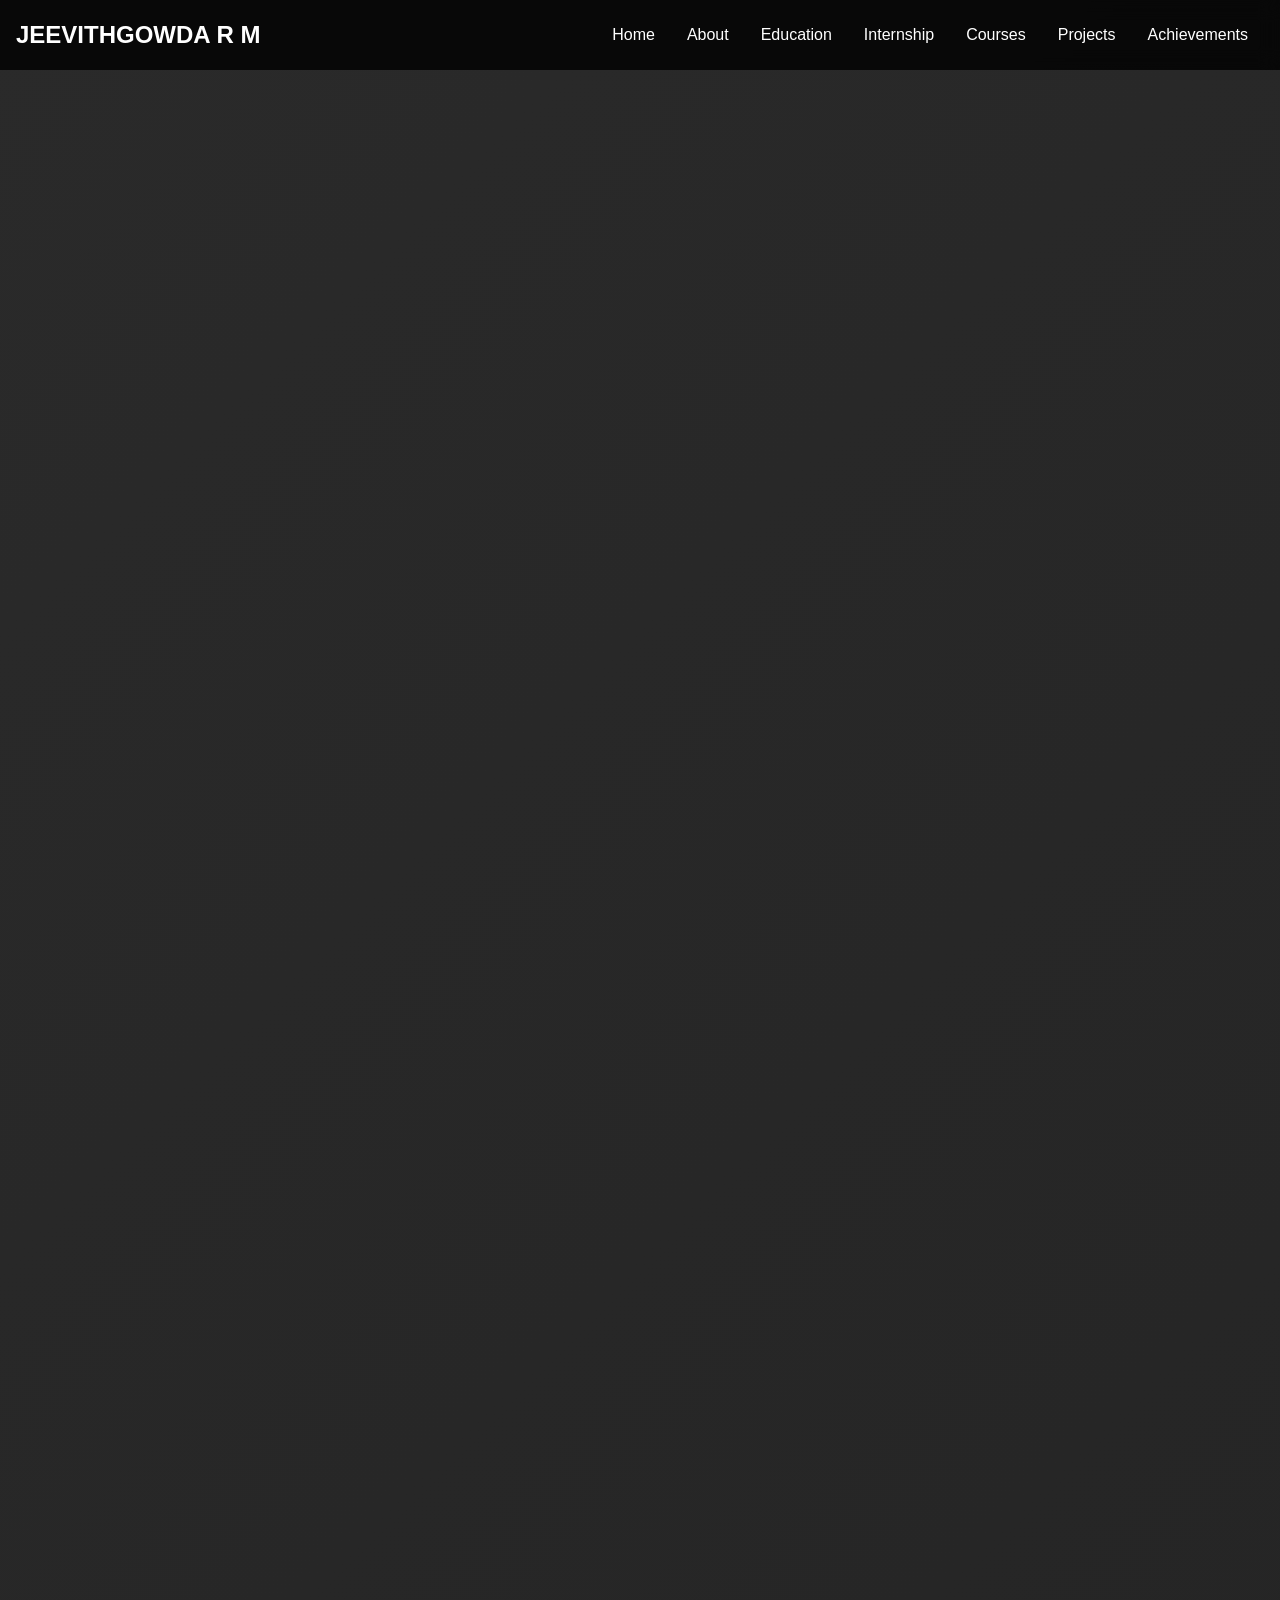
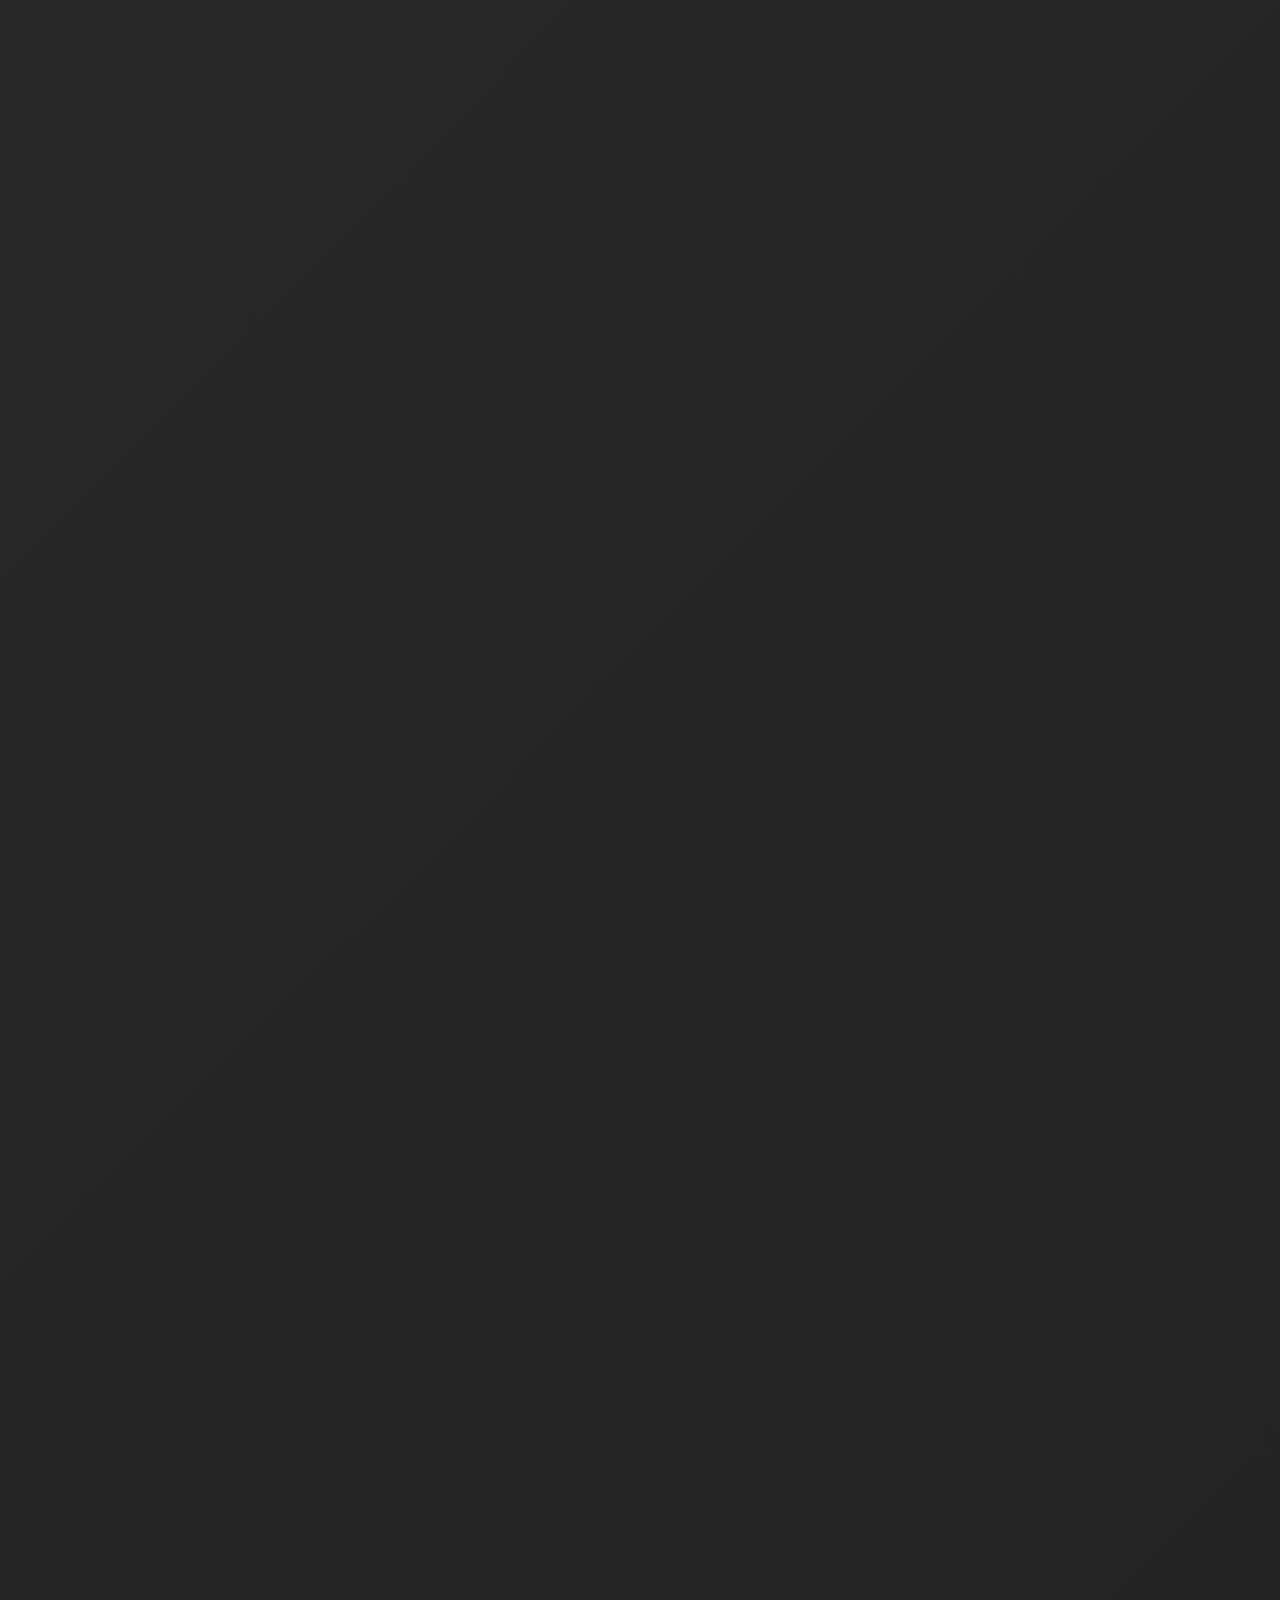
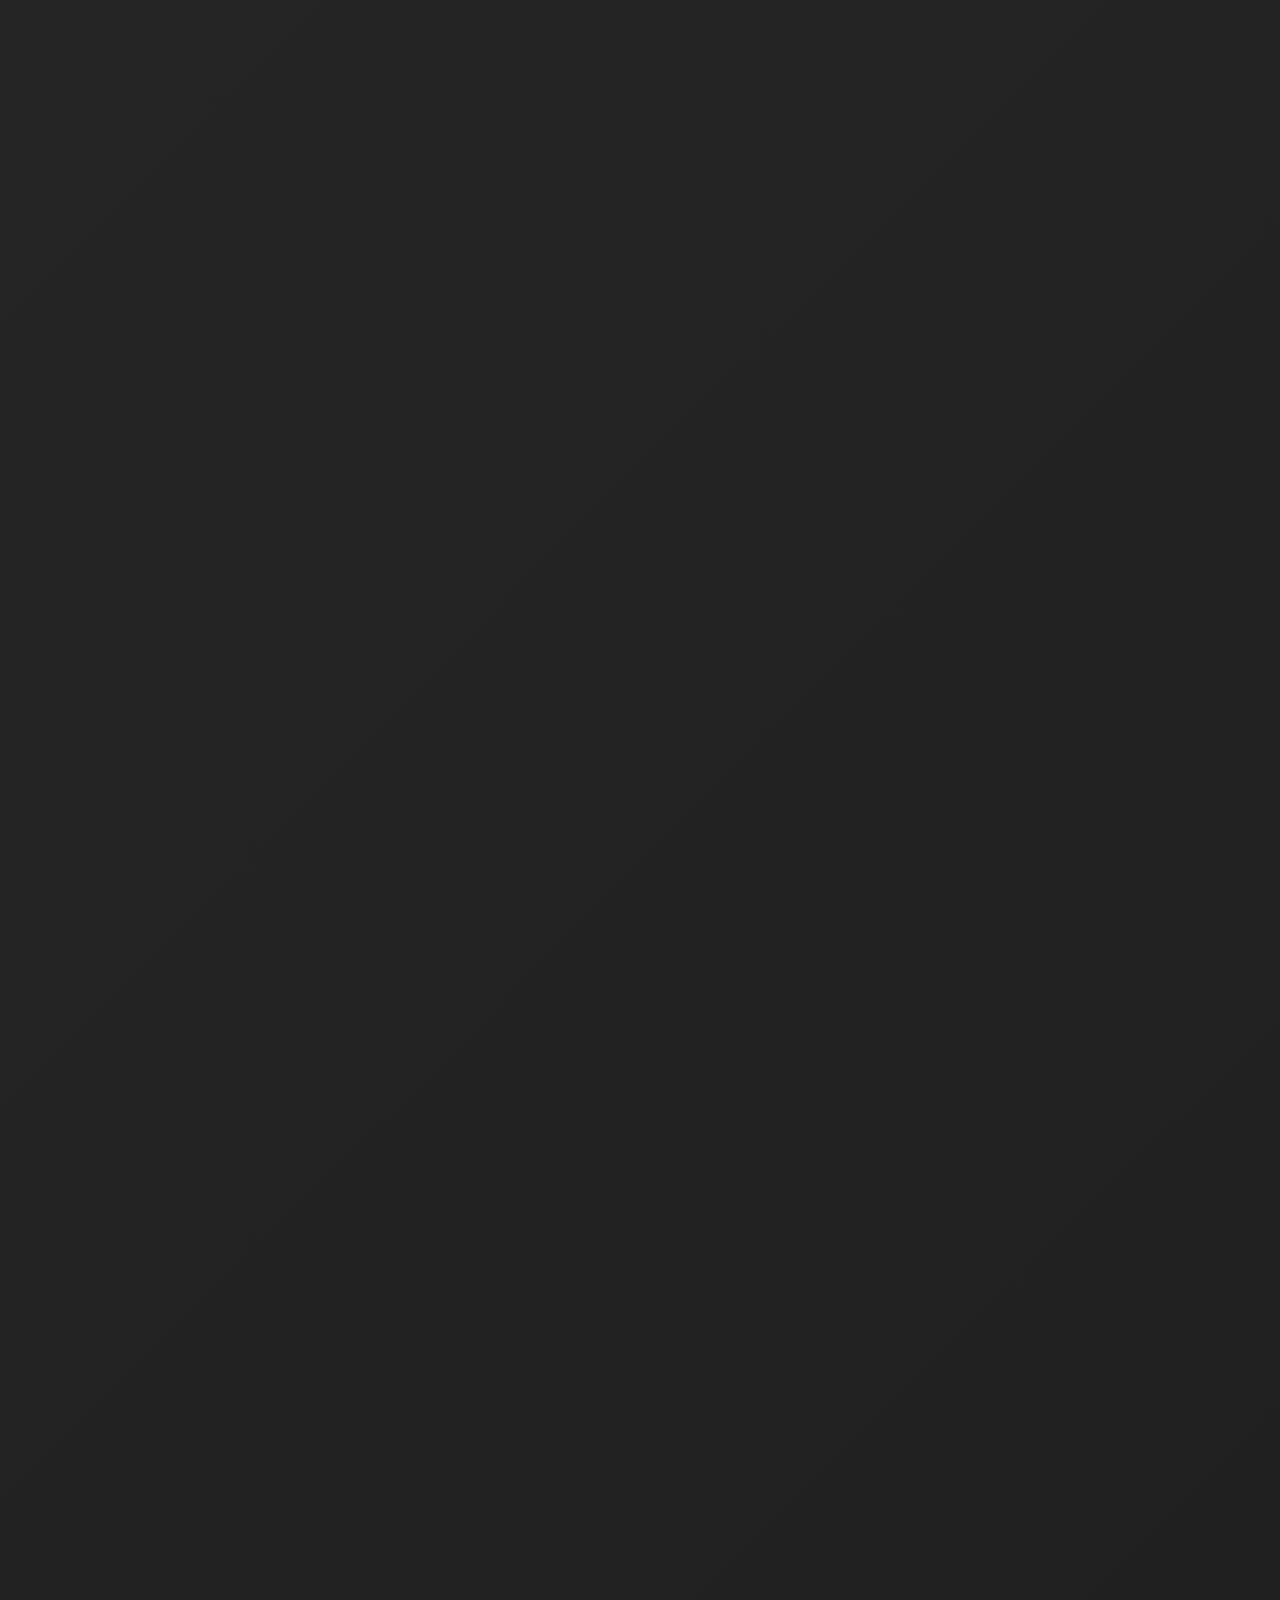
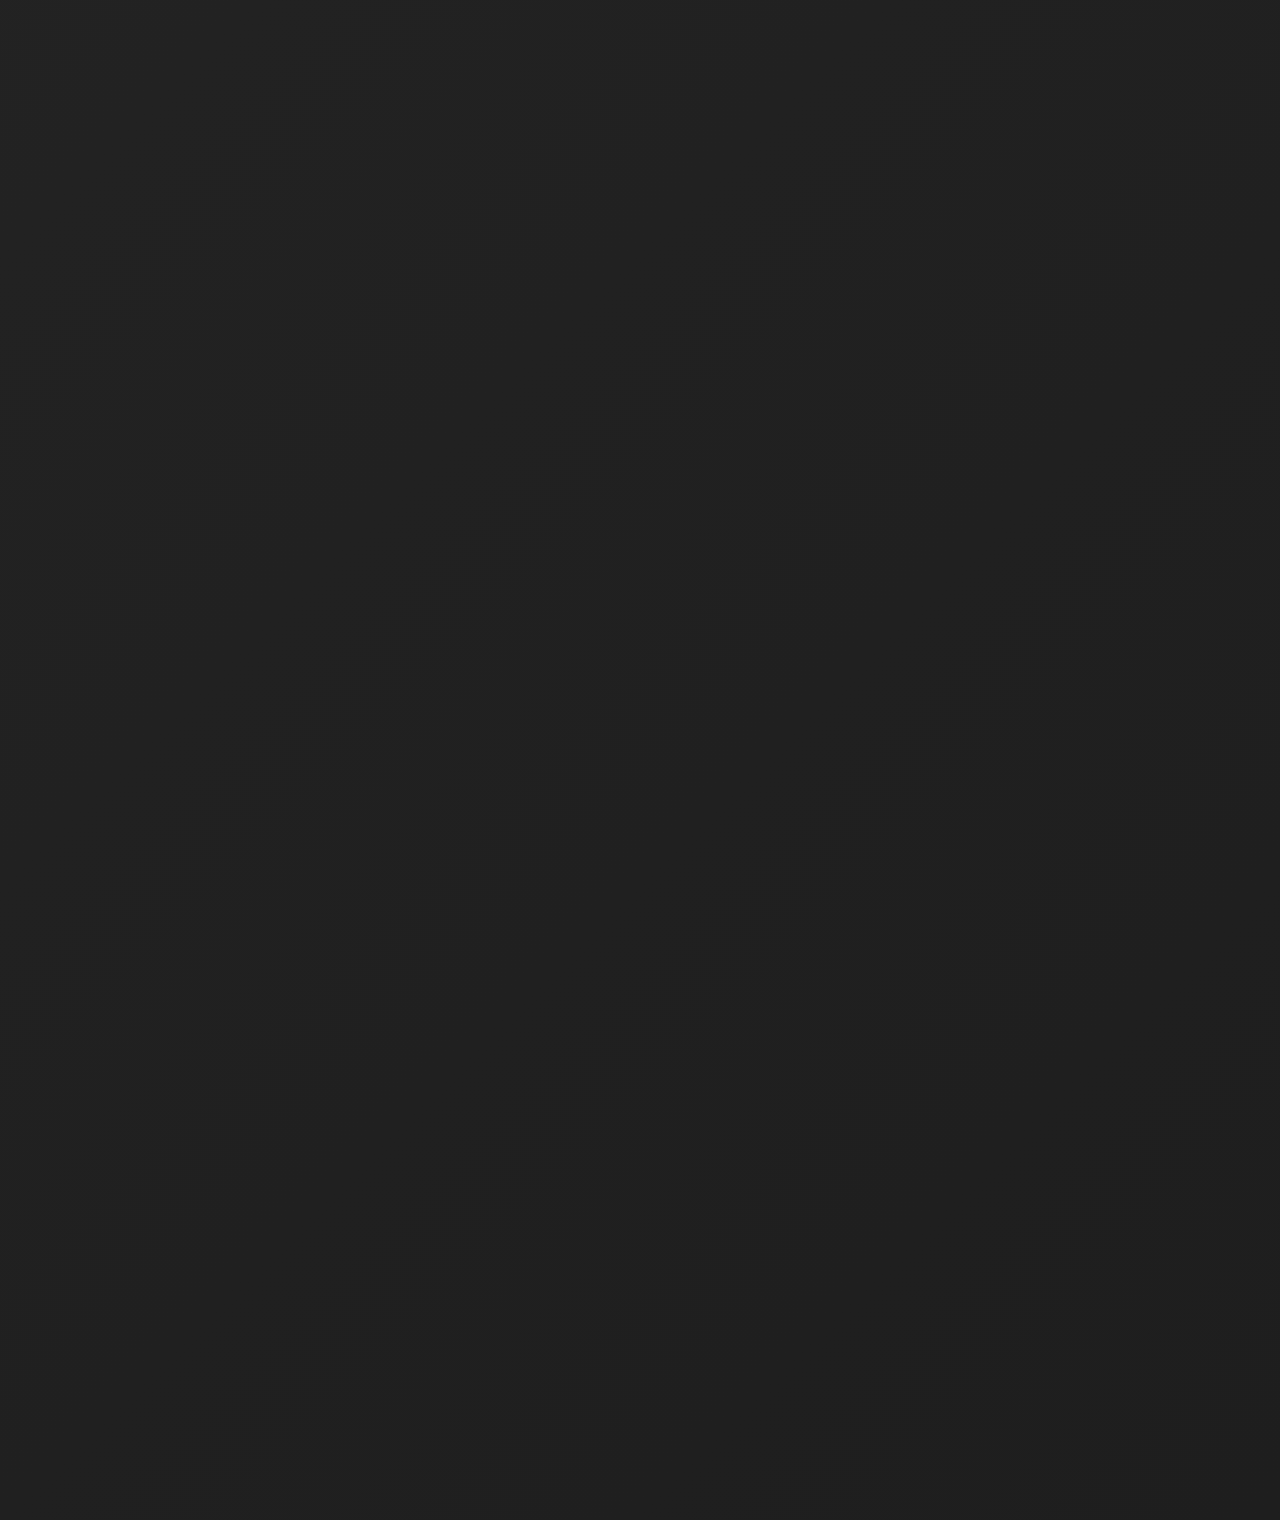
==== commit 6b2981dd: "Updated code" ====
--- a/index.html
+++ b/index.html
@@ -1,4 +1,3 @@
-<<<<<<< HEAD
 <!DOCTYPE html>
 <html lang="en">
 <head>
@@ -139,153 +138,3 @@
     <script src="js/script.js"></script>
 </body>
 </html>
-=======
-<!DOCTYPE html>
-<html lang="en">
-<head>
-    <meta charset="UTF-8">
-    <meta name="viewport" content="width=device-width, initial-scale=1.0">
-    <title>JEEVITHGOWDA R M - Portfolio</title>
-    <link rel="stylesheet" href="css/style.css">
-    <link rel="stylesheet" href="https://cdnjs.cloudflare.com/ajax/libs/font-awesome/5.15.4/css/all.min.css">
-</head>
-<body>
-    <!-- Navigation -->
-    <nav>
-        <div class="logo">JEEVITHGOWDA R M</div>
-        <ul class="nav-links">
-            <li><a href="#home">Home</a></li>
-            <li><a href="#about">About</a></li>
-            <li><a href="#education">Education</a></li>
-            <li><a href="#internship">Internship</a></li>
-            <li><a href="#courses">Courses</a></li>
-            <li><a href="#projects">Projects</a></li>
-            <li><a href="#achievements">Achievements</a></li>
-        </ul>
-    </nav>
-
-    <!-- Home Section -->
-    <section id="home" class="section">
-        <div class="profile-container">
-            <img src="C:\Users\JEEVITH GOWDA R M\OneDrive\Desktop\portfolio\project_images\jee .jpg" alt="JEEVITHGOWDA R M" class="profile-photo">
-            <h1>Welcome to My Portfolio</h1>
-            <p>Student @ATME COLLEGE OF ENGINEERING MYSORE Computer Science Studen|Data Analytics|Software Developer | Tech Enthusiast</p>
-        </div>
-    </section>
-
-    <!-- About Section -->
-    <section id="about" class="section">
-        <h2>About Me</h2>
-        <div class="content">
-            <p>Results-driven final-year Computer Science and Design Engineering student with strong
-expertise in Python full-stack development and machine learning. Experienced in designing,
-developing, and deploying scalable web applications, integrating AI/ ML models, and building data
-driven solutions for real-world challenges with hands-on experience in Gradio, OpenCV, and
-TensorFlow for intelligent application development. Completed B.E. Honours with 18 academic
-credits, including six core technical courses through NPTEL certifications and Honours examinations,
-reflecting advanced technical knowledge and continuous learning commitment. Seeking an
-opportunity to apply strong analytical, problem-solving, and full-stack development skills in a growth
-oriented organization.</p>
-        </div>
-    </section>
-
-    <!-- Education Section -->
-    <section id="education" class="section">
-        <h2>Education</h2>
-        <div class="education-container">
-            <!-- Add your education details here -->
-            <div class="education-item">
-                <h3>Degree Name</h3>
-                <p>University Name</p>
-                <p>Year - Year</p>
-                <p>CGPA/Percentage</p>
-            </div>
-        </div>
-    </section>
-
-    <!-- Internship Section -->
-    <section id="internship" class="section">
-        <h2>Internship Experience</h2>
-        <div class="internship-container">
-            <!-- Add your internship details here -->
-            <div class="internship-item">
-                <h3>Company Name</h3>
-                <p>Position</p>
-                <p>Duration</p>
-                <p>Description of your work</p>
-            </div>
-        </div>
-    </section>
-
-    <!-- Courses Section -->
-    <section id="courses" class="section">
-        <h2>Courses & Certifications</h2>
-        <div class="courses-container">
-            <!-- Add your courses here -->
-            <div class="course-item">
-                <h3>Course Name</h3>
-                <p>Platform/Institution</p>
-                <p>Completion Date</p>
-            </div>
-        </div>
-    </section>
-
-    <!-- Projects Section -->
-    <section id="projects" class="section">
-        <h2>Projects</h2>
-        <div class="projects-container">
-            <!-- Project Item Template -->
-            <div class="project-item">
-                <h3>Project Name</h3>
-                <p>Project Description</p>
-                <div class="project-buttons">
-                    <button onclick="viewProjectPhotos('project1')">View Project Photos</button>
-                    <button onclick="viewProjectVideo('project1')">View Project Video</button>
-                    <a href="your-github-link" target="_blank" class="github-link">
-                        <i class="fab fa-github"></i> View on GitHub
-                    </a>
-                </div>
-            </div>
-        </div>
-    </section>
-
-    <!-- Achievements Section -->
-    <section id="achievements" class="section">
-        <h2>Extra Achievements</h2>
-        <div class="achievements-container">
-            <!-- Add your achievements here -->
-            <div class="achievement-item">
-                <h3>Achievement Title</h3>
-                <p>Description</p>
-            </div>
-        </div>
-    </section>
-
-    <!-- Modal for Photos -->
-    <div id="photoModal" class="modal">
-        <span class="close">&times;</span>
-        <div class="modal-content">
-            <div class="photo-container"></div>
-        </div>
-    </div>
-
-    <!-- Modal for Videos -->
-    <div id="videoModal" class="modal">
-        <span class="close">&times;</span>
-        <div class="modal-content">
-            <div class="video-container"></div>
-        </div>
-    </div>
-
-    <script src="js/script.js"></script>
-</body>
-<<<<<<< HEAD
-<<<<<<< HEAD
-</html>
->>>>>>> ddf8a84 (updated project gallery and styles)
-=======
-</html>
->>>>>>> ffd020b (Modified Code)
-=======
-</html>
->>>>>>> 6889686 (Updated Resume)
